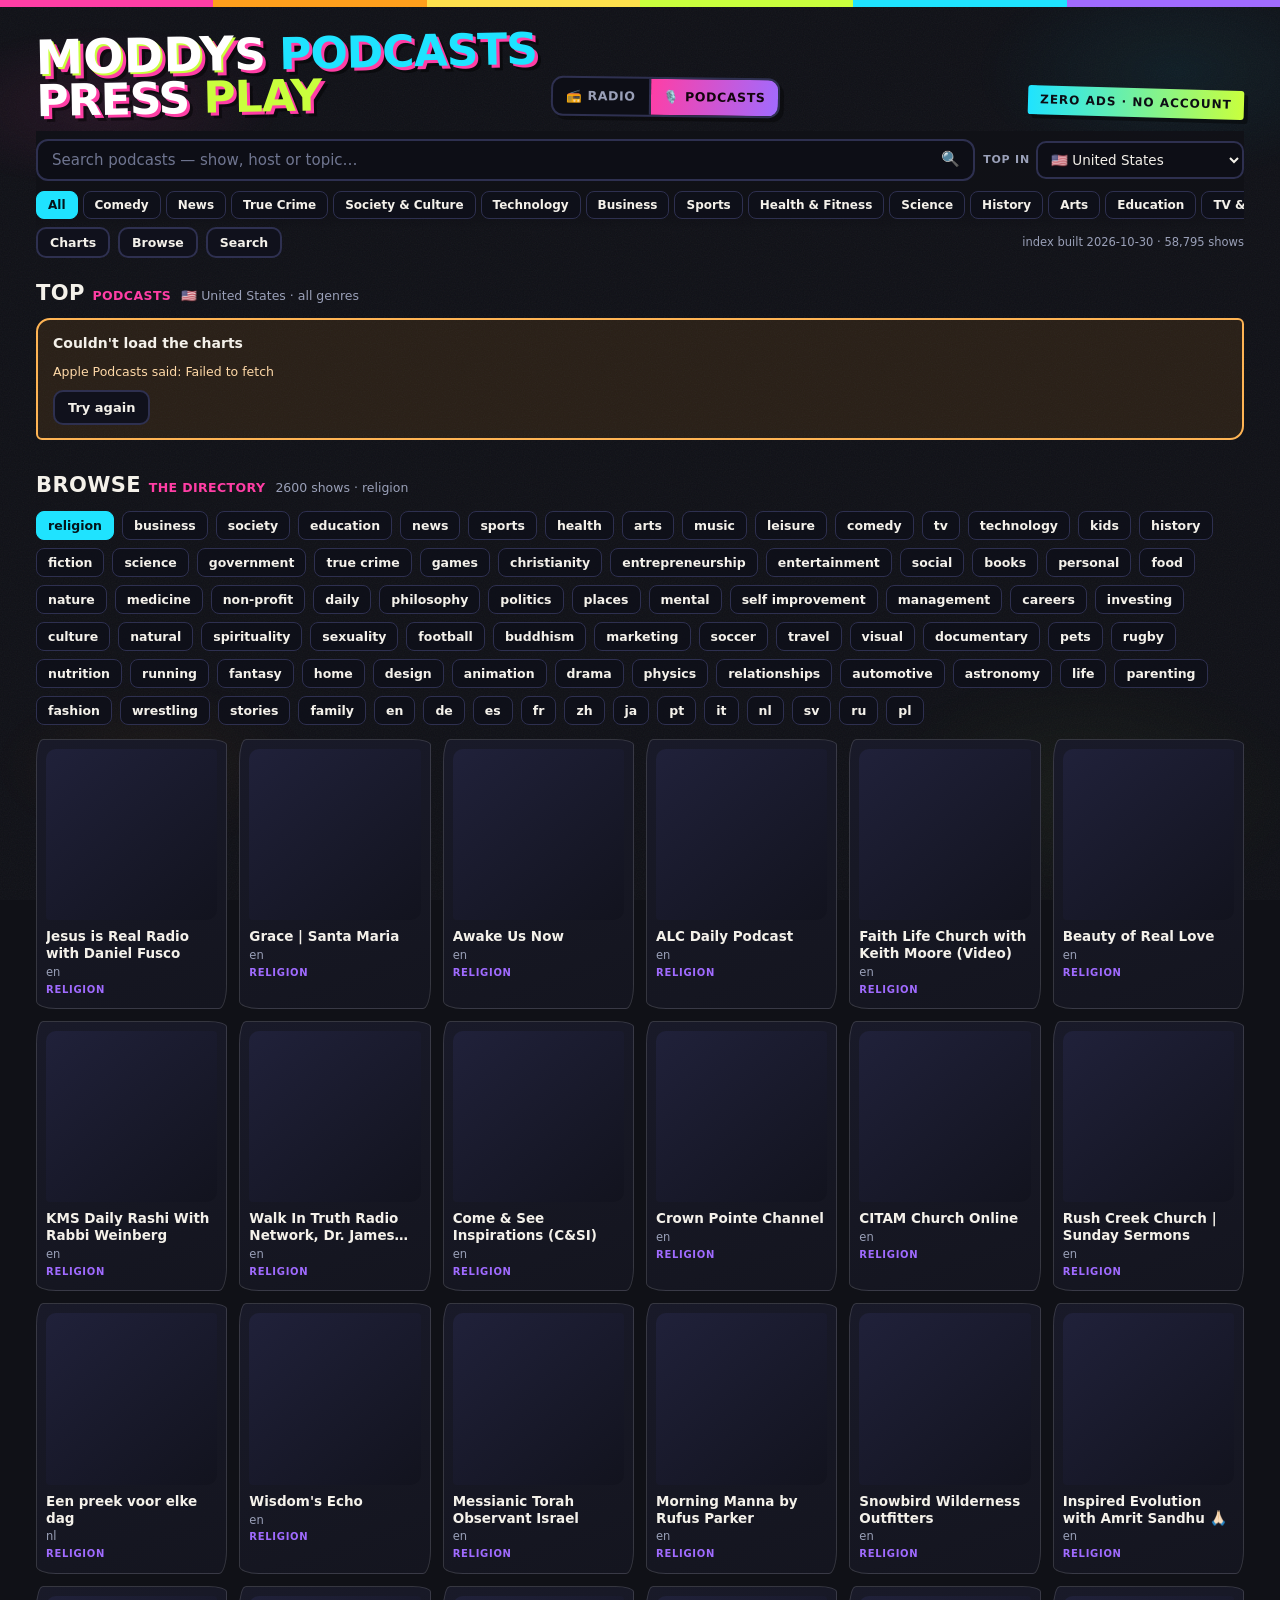
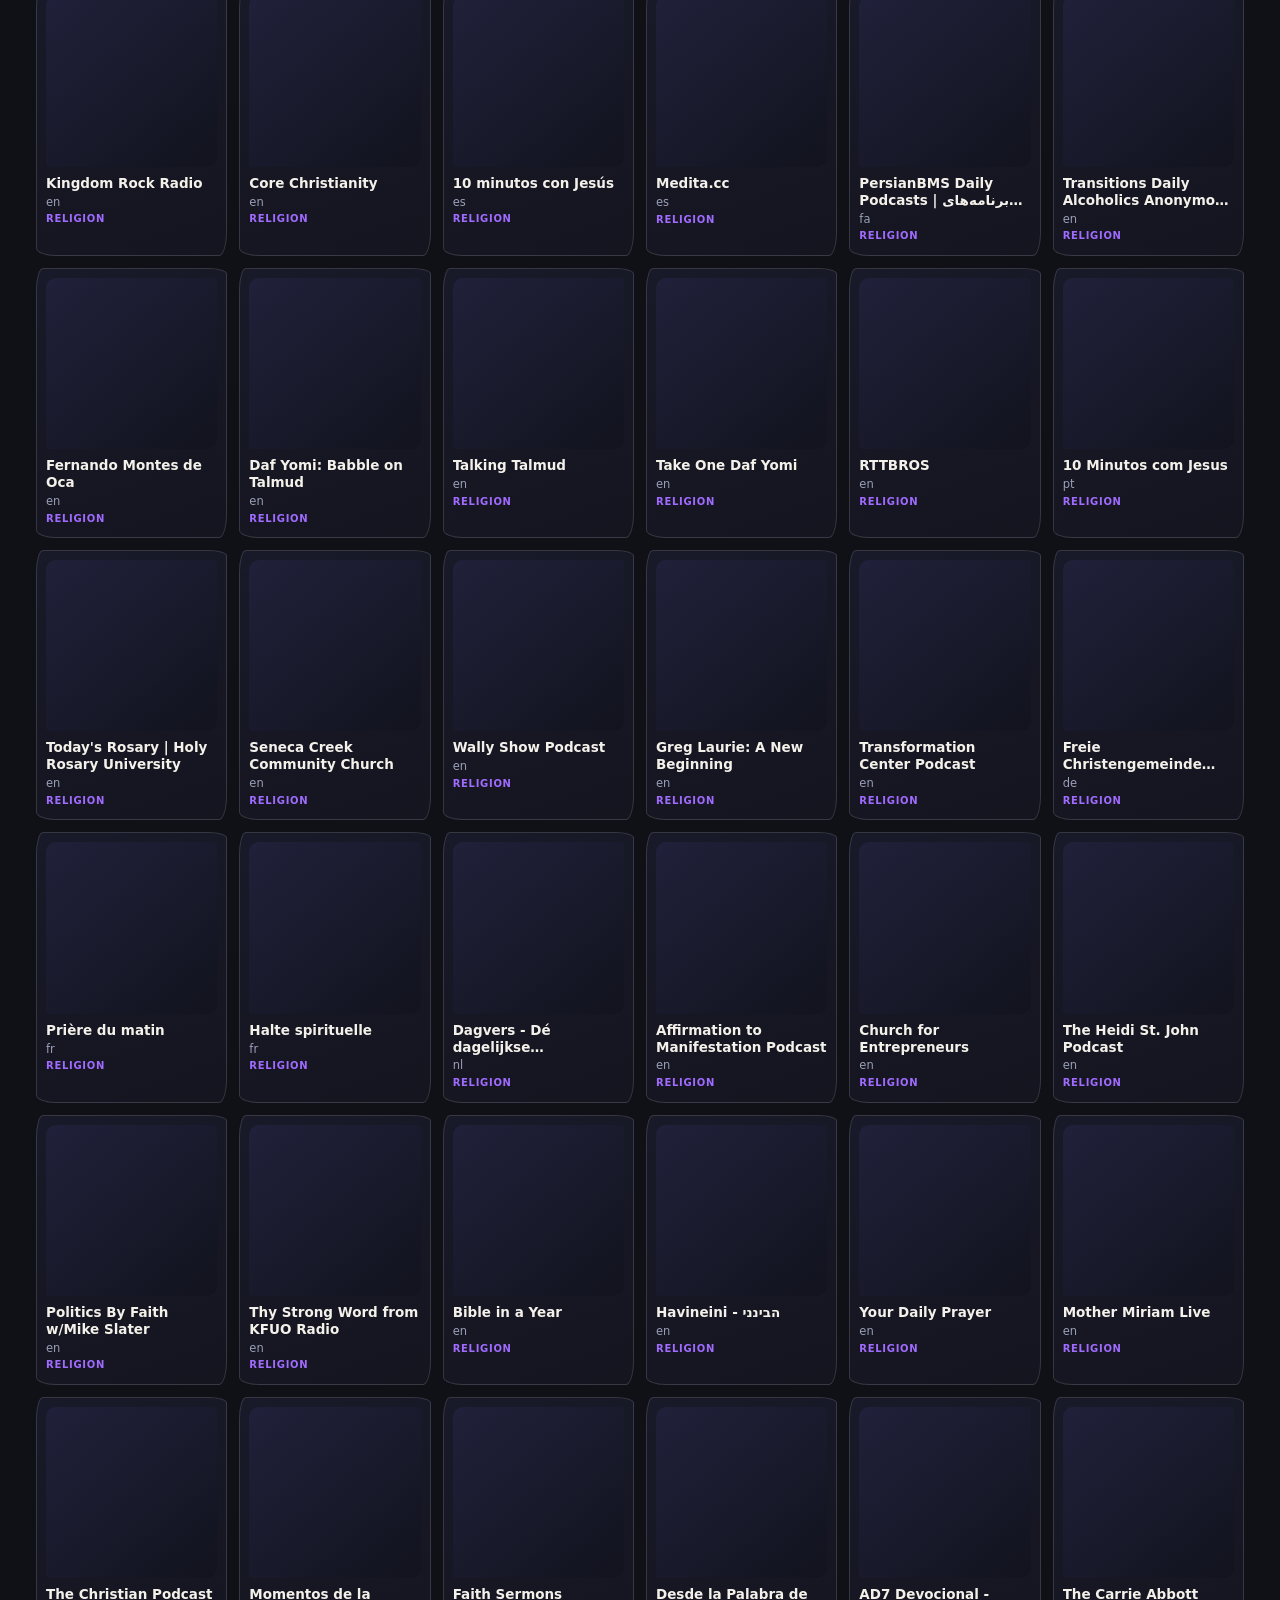
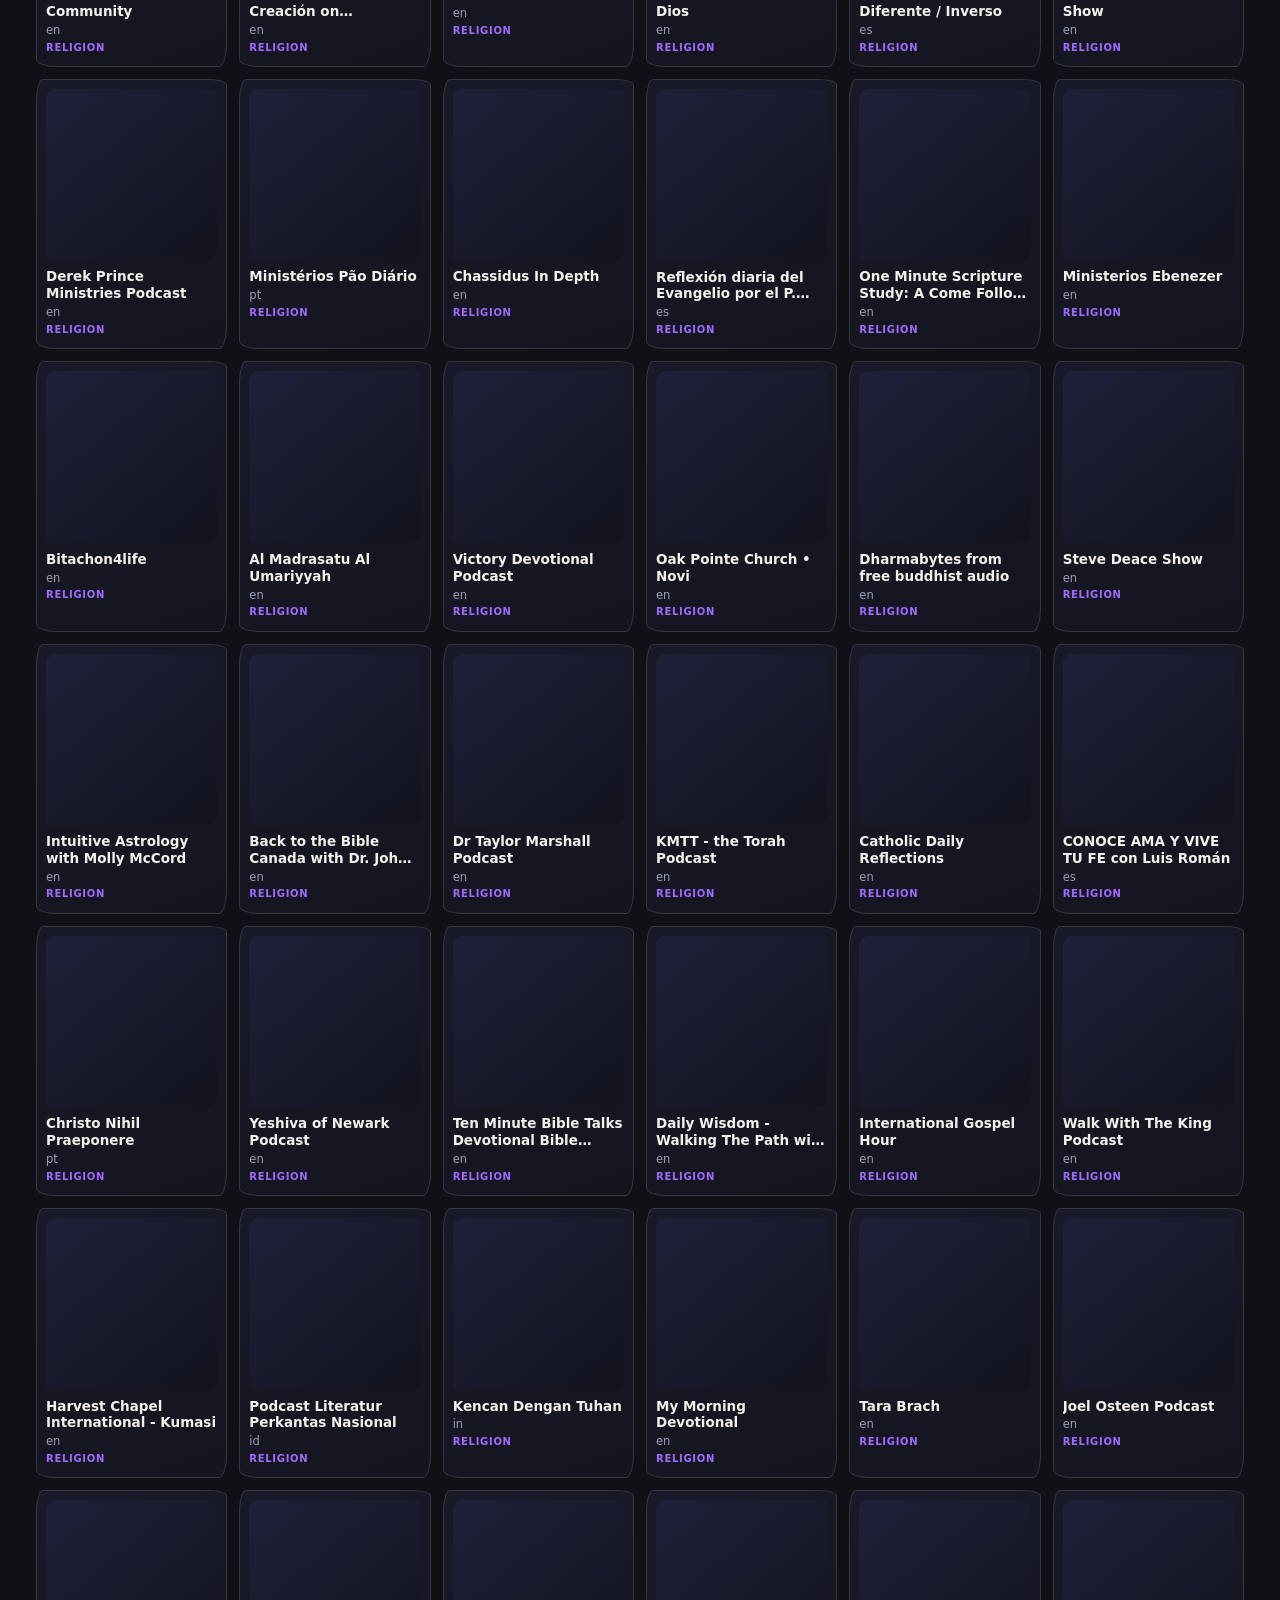
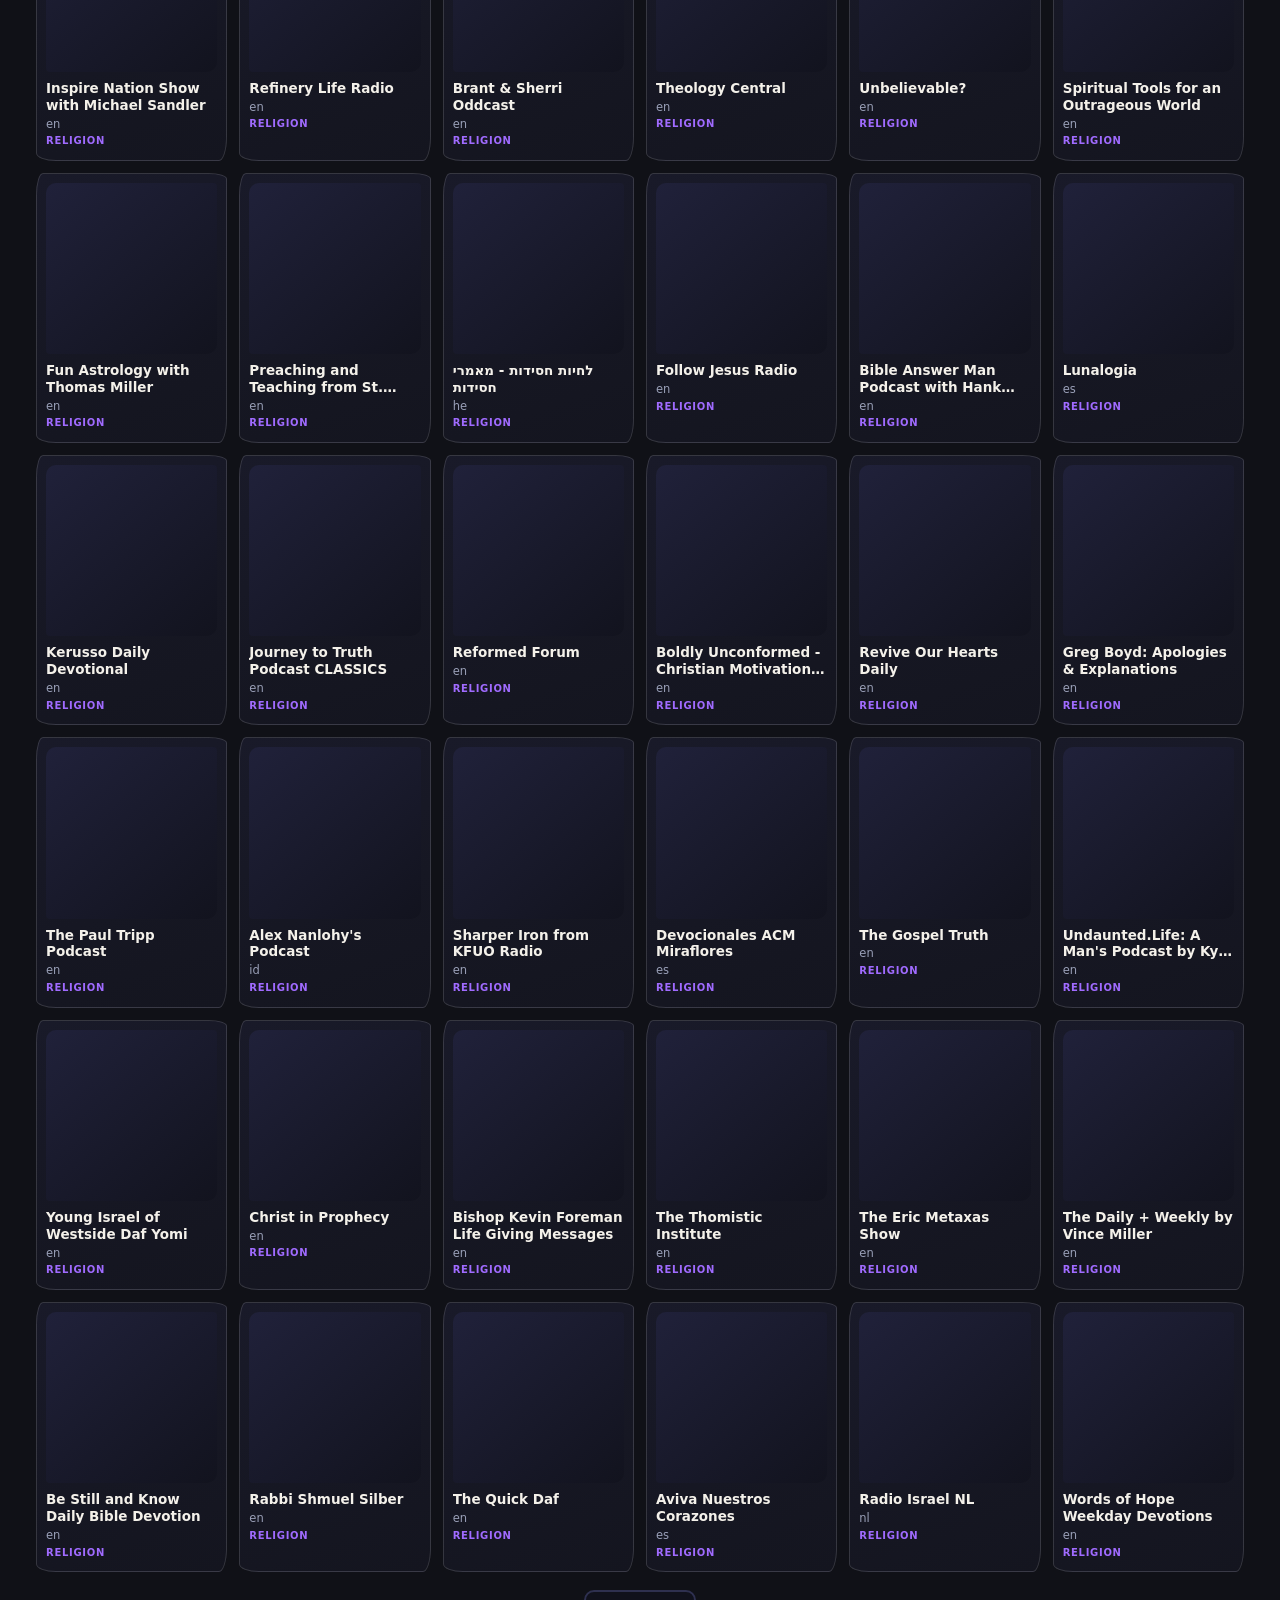
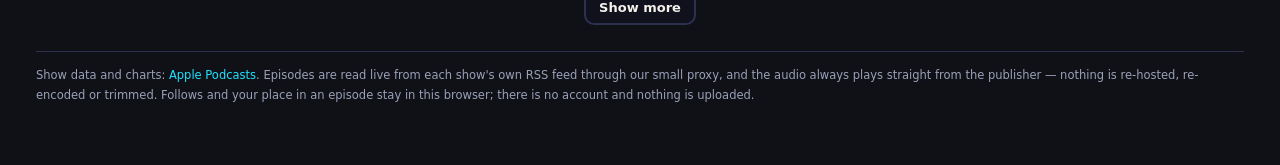
==== Resources/www/podcasts.html @ 7968c4f8 "2.0.0: the bundle carries the podcast directory, and the icon drops the long name Same 2.0.0 as the " ====
<!DOCTYPE html>
<!-- MODDYS World Radio — the PODCASTS page, at /podcasts.html
     The second mode of one app: radio.html is live radio (71,577 stations), this page is
     shows and episodes. They share the brand, the player language, the volume and the
     single-audio rule; they do not share a catalogue, because episodes only exist in each
     show's own RSS feed and those feeds send no CORS headers.

     Who does what (settled 2026-10-30, see PLAN-podcasts.md):
       browser -> Apple   discovery: top charts + search   (itunes.apple.com sends ACAO: *)
       browser -> Worker  episode lists: /feed?url=<rss>   (the one server-side piece)
       browser -> host    the audio itself, never proxied
     The Worker cannot reach Apple (403/429 from Cloudflare egress) — never route Apple
     calls through it.

     Follows and "continue listening" live in THIS browser (localStorage, rbg-pod-*). No
     account, nothing sent anywhere — the same promise the radio side keeps. Every read and
     write goes through the small Store object below, so syncing later is a swap there and
     not a rewrite here. -->
<html lang="en">
<head>
<meta charset="utf-8">
<meta name="viewport" content="width=device-width, initial-scale=1, viewport-fit=cover">
<meta name="color-scheme" content="dark">
<meta name="theme-color" content="#101117">
<meta name="description" content="MODDYS Podcasts — 58,000 shows to search and browse, top charts by country, follow shows and pick episodes up exactly where you stopped. No account, no tracking.">
<meta name="robots" content="index, follow">
<title>MODDYS Podcasts</title>
<link rel="canonical" href="https://moddys.net/podcasts.html">
<link rel="icon" href="data:image/svg+xml,<svg xmlns='http://www.w3.org/2000/svg' viewBox='0 0 100 100'><text y='.9em' font-size='90'>🎙️</text></svg>">
<style>
:root{
  --bg:#101117; --bg2:#171824; --panel:#1a1b28; --panel2:#22233a; --line:#2e3050;
  --tx:#f4f1ea; --mut:#9aa0b8;
  --pink:#ff3ea5; --cyan:#1fe3ff; --lime:#c9ff3d; --orange:#ff9f1c; --purp:#a06bff; --yel:#ffe14d;
  --ok:#7dffa8; --warn:#ffb454;
  --rough:7px 18px 8px 20px/22px 6px 24px 8px;
  --barh:0px;                 /* the player bar's height, measured, so the page can clear it */
}
*{box-sizing:border-box}
html,body{margin:0;padding:0}
body{background:var(--bg);color:var(--tx);font:15px/1.45 system-ui,-apple-system,"Segoe UI",Roboto,Ubuntu,"Helvetica Neue",sans-serif;
  min-height:100vh;overflow-x:hidden;-webkit-user-select:none;user-select:none}
input,textarea,select{ -webkit-user-select:text;user-select:text }
::selection{background:var(--pink);color:#fff}
[hidden]{display:none !important}
body::before{content:"";position:fixed;inset:0;pointer-events:none;z-index:0;opacity:.5;
  background-image:url("data:image/svg+xml,%3Csvg xmlns='http://www.w3.org/2000/svg' width='140' height='140'%3E%3Cfilter id='n'%3E%3CfeTurbulence type='fractalNoise' baseFrequency='0.85' numOctaves='2' stitchTiles='stitch'/%3E%3C/filter%3E%3Crect width='140' height='140' filter='url(%23n)' opacity='0.09'/%3E%3C/svg%3E")}
body::after{content:"";position:fixed;inset:0;pointer-events:none;z-index:0;opacity:.16;
  background:
   radial-gradient(260px 120px at 8% 12%, rgba(255,62,165,.55), transparent 70%),
   radial-gradient(300px 160px at 92% 8%, rgba(31,227,255,.4), transparent 70%),
   radial-gradient(340px 190px at 85% 88%, rgba(201,255,61,.28), transparent 70%),
   radial-gradient(240px 130px at 12% 85%, rgba(255,159,28,.3), transparent 70%)}
.spraybar{position:fixed;top:0;left:0;right:0;height:7px;z-index:90;display:flex}
.spraybar i{flex:1;display:block}
.spraybar i:nth-child(1){background:var(--pink)}.spraybar i:nth-child(2){background:var(--orange)}
.spraybar i:nth-child(3){background:var(--yel)}.spraybar i:nth-child(4){background:var(--lime)}
.spraybar i:nth-child(5){background:var(--cyan)}.spraybar i:nth-child(6){background:var(--purp)}
.wrap{position:relative;z-index:1;max-width:1240px;margin:0 auto;padding:26px 16px 60px}
header{display:flex;align-items:flex-end;gap:14px;flex-wrap:wrap;margin:4px 0 14px}
h1{margin:0;font-size:clamp(26px,4.6vw,44px);line-height:.95;font-weight:900;letter-spacing:-1px;text-transform:uppercase;
  color:#fff;transform:rotate(-1.2deg);text-shadow:3px 3px 0 var(--pink),6px 6px 0 rgba(0,0,0,.45)}
h1 .brand{font-size:1.08em;letter-spacing:.2px;color:#fff;text-shadow:2px 2px 0 var(--lime),5px 5px 0 var(--pink),8px 8px 0 rgba(0,0,0,.45)}
h1 .o{color:var(--cyan)} h1 .g{color:var(--lime)}

/* ===== the mode switch: the one control both pages carry =====
   Radio and Podcasts are two pages, so this is two links drawn as one segmented control.
   Laying it out as a segmented control (and not as two loose badges) is what makes the pair
   read as ONE app with two modes rather than two sites that link to each other. */
.modesw{display:inline-flex;align-items:stretch;border:2px solid var(--line);border-radius:12px;
  overflow:hidden;background:#0d0e16;transform:rotate(.7deg);box-shadow:4px 4px 0 rgba(0,0,0,.35)}
.modesw a{display:inline-flex;align-items:center;gap:6px;padding:9px 13px;font-size:12.5px;font-weight:900;
  letter-spacing:.6px;text-transform:uppercase;text-decoration:none;color:var(--mut);white-space:nowrap;
  transition:background .12s,color .12s}
.modesw a+a{border-left:2px solid var(--line)}
.modesw a:hover{color:var(--tx);background:rgba(255,255,255,.05)}
.modesw a[aria-current="page"]{background:linear-gradient(100deg,var(--pink),var(--purp));color:#12040d;
  text-shadow:none;cursor:default}
.modesw a[aria-current="page"]:hover{background:linear-gradient(100deg,var(--pink),var(--purp))}
header .spraytag{margin-left:auto;transform:rotate(1.6deg);font-weight:800;text-transform:uppercase;font-size:12px;
  letter-spacing:1px;color:#0c0d14;background:linear-gradient(90deg,var(--cyan),var(--lime));
  padding:6px 12px;border-radius:3px;box-shadow:4px 4px 0 rgba(0,0,0,.4)}

/* ===== toolbar: search, country, genres ===== */
.toolbar{position:sticky;top:6px;z-index:50;padding:8px 0 6px;display:flex;flex-wrap:wrap;gap:8px;align-items:center;
  background:linear-gradient(180deg,rgba(16,17,23,.94) 0%,rgba(16,17,23,.94) 82%,transparent)}
.searchwrap{position:relative;display:flex;align-items:center;flex:1 1 260px;min-width:0}
#q{flex:1 1 auto;min-width:0;width:100%;background:#0d0e16;border:2px solid var(--line);color:var(--tx);
  border-radius:12px;padding:10px 52px 10px 14px;font-size:15px;outline:none;font-family:inherit;
  transition:border-color .12s,box-shadow .12s}
#q:focus{border-color:var(--cyan);box-shadow:0 0 0 3px rgba(31,227,255,.18)}
#q::placeholder{color:#6f7590}
.qbtn{position:absolute;top:3px;bottom:3px;right:4px;width:42px;display:inline-flex;align-items:center;justify-content:center;
  border:none;background:none;color:var(--mut);font-size:15px;line-height:1;cursor:pointer;border-radius:10px;padding:0;font-family:inherit}
.qbtn:hover,.qbtn:focus-visible{color:var(--cyan);background:rgba(31,227,255,.1)}
.selwrap{display:inline-flex;align-items:center;gap:6px;font-size:11px;font-weight:800;text-transform:uppercase;
  letter-spacing:.8px;color:var(--mut);flex:0 0 auto}
select{background:#0d0e16;border:2px solid var(--line);color:var(--tx);border-radius:10px;padding:8px 9px;
  font-size:13.5px;outline:none;max-width:220px;font-family:inherit}
select:focus{border-color:var(--purp)}
.genres{display:flex;gap:5px;overflow-x:auto;max-width:100%;-webkit-overflow-scrolling:touch;
  scrollbar-width:thin;padding:2px 0;flex:1 1 100%}
.genres::-webkit-scrollbar{height:5px}
.sfilters{display:flex;gap:10px;flex-wrap:wrap;margin:0 0 12px}
.sfilters label{display:flex;align-items:center;gap:7px;font-size:12px;color:var(--mut)}
.sfilters select{appearance:none;border:1.5px solid var(--line);background:#10111c;color:var(--tx);
  border-radius:8px;padding:6px 10px;font:inherit;font-size:12.5px}
.sfilters select:focus-visible{border-color:var(--cyan);outline:none}
.sres-count{grid-column:1/-1;color:var(--mut);font-size:12px;margin:2px 0 6px}
.sres-rec{grid-column:1/-1;display:flex;flex-wrap:wrap;gap:8px;margin:6px 0 4px}
.srch-live{position:absolute;width:1px;height:1px;overflow:hidden;clip:rect(0 0 0 0);white-space:nowrap}
.secnav{display:flex;gap:8px;align-items:center;flex-wrap:wrap;margin:0 0 14px}
.secnav .btn{padding:6px 12px;font-size:12.5px}
.secnav-note{color:var(--mut);font-size:11.5px;margin-left:auto}
.sres{grid-column:1/-1;display:flex;justify-content:space-between;gap:14px;align-items:baseline;
  width:100%;padding:11px 13px;border:1px solid var(--line);border-radius:10px;
  background:rgba(16,18,28,.72);color:var(--tx);font:inherit;text-align:left;cursor:pointer}
.sres:hover,.sres:focus-visible{border-color:var(--cyan);background:rgba(31,227,255,.07);outline:none}
.sres b{font-size:14px;font-weight:700}
.sres span{color:var(--mut);font-size:12px;white-space:nowrap}
.sres-sep{grid-column:1/-1;margin:10px 0 -4px;color:var(--mut);font-size:11.5px;
  text-transform:uppercase;letter-spacing:.09em}
.dirchips{display:flex;flex-wrap:wrap;gap:8px;margin:0 0 14px}
.dirchips .gchip{font-size:12.5px}
.dirfoot{display:flex;justify-content:center;margin:18px 0 6px}
.gchip{flex:0 0 auto;border:1.5px solid var(--line);background:rgba(15,16,26,.9);color:var(--tx);border-radius:8px;
  padding:6px 11px;font-size:12px;font-weight:700;cursor:pointer;font-family:inherit;white-space:nowrap;
  transition:border-color .12s,background .12s,color .12s}
.gchip:hover{border-color:var(--cyan);color:var(--cyan)}
.gchip.on{background:var(--cyan);border-color:var(--cyan);color:#04141a;font-weight:900}

/* ===== section chrome ===== */
.sec{margin:20px 0 6px}
.sechead{display:flex;align-items:baseline;gap:10px;flex-wrap:wrap;margin:0 0 10px}
.sechead h2{margin:0;font-size:clamp(17px,2.4vw,21px);font-weight:900;text-transform:uppercase;letter-spacing:.4px}
.sechead h2 .em{color:var(--pink)}
.sechead span{font-size:12.5px;color:var(--mut)}
.sechead .right{margin-left:auto;display:flex;gap:6px;align-items:center}
.note{font-size:13px;color:var(--mut);padding:10px 2px}
.note b{color:var(--tx)}
.errbox{display:flex;flex-direction:column;align-items:flex-start;gap:9px;border:2px solid var(--warn);
  background:rgba(255,159,28,.1);border-radius:14px 6px 14px 6px;padding:13px 15px;margin:4px 0 10px}
.errbox b{font-size:14px}
.errbox span{font-size:12.5px;color:#ffd9a8;line-height:1.5;word-break:break-word}
.btn{appearance:none;border:2px solid var(--line);background:#10111c;color:var(--tx);border-radius:10px;
  padding:8px 13px;font-size:13px;font-weight:700;cursor:pointer;font-family:inherit;text-decoration:none;
  display:inline-flex;align-items:center;gap:6px;transition:transform .08s,box-shadow .08s,background .12s,border-color .12s}
.btn:hover{border-color:var(--cyan);box-shadow:3px 3px 0 rgba(31,227,255,.35);transform:translate(-1px,-1px)}
.btn:active{transform:translate(1px,1px);box-shadow:none}
.btn.pink{border-color:var(--pink);color:#ffd3ea}
.btn.pink:hover{background:var(--pink);color:#1a0312;box-shadow:3px 3px 0 rgba(255,62,165,.4)}
.btn.on{border-color:var(--cyan);background:rgba(31,227,255,.16);color:var(--cyan)}
.btn[disabled]{opacity:.45;cursor:default;transform:none;box-shadow:none;border-color:var(--line);color:var(--mut)}

/* ===== show cards ===== */
.grid{display:grid;grid-template-columns:repeat(auto-fill,minmax(178px,1fr));gap:12px}
.pcard{position:relative;background:linear-gradient(160deg,#191a29 0%,#14151f 100%);border:1px solid rgba(255,255,255,.14);
  border-radius:var(--rough);padding:9px 9px 11px;display:flex;flex-direction:column;gap:8px;cursor:pointer;
  transition:border-color .12s,box-shadow .12s,transform .08s;min-width:0}
.pcard:hover,.pcard:focus-visible{border-color:var(--pink);box-shadow:4px 4px 0 rgba(255,62,165,.22);
  transform:translate(-1px,-1px);outline:none}
.pcard .part{position:relative;width:100%;aspect-ratio:1/1;border-radius:10px 4px 10px 4px;overflow:hidden;
  background:linear-gradient(140deg,#20213a,#12131e);flex:0 0 auto}
.pcard .part img{width:100%;height:100%;object-fit:cover;display:block}
.imgfail{visibility:hidden}
.pcard .pmeta{min-width:0;display:flex;flex-direction:column;gap:2px}
.pcard .pmeta b{font-size:13.5px;line-height:1.25;display:-webkit-box;-webkit-line-clamp:2;-webkit-box-orient:vertical;
  overflow:hidden;word-break:break-word}
.pcard .pmeta span{font-size:11.5px;color:var(--mut);white-space:nowrap;overflow:hidden;text-overflow:ellipsis}
.pcard .pmeta i{font-style:normal;font-size:10px;font-weight:800;text-transform:uppercase;letter-spacing:.7px;color:var(--purp)}
.pfav{position:absolute;top:5px;right:5px;width:34px;height:34px;border-radius:10px;border:1.5px solid rgba(255,255,255,.28);
  background:rgba(9,10,16,.72);color:#fff;font-size:15px;line-height:1;cursor:pointer;padding:0;
  display:inline-flex;align-items:center;justify-content:center;transition:background .12s,color .12s,border-color .12s}
.pfav:hover{border-color:var(--yel);color:var(--yel)}
.pfav.on{background:var(--yel);border-color:var(--yel);color:#1a1400}
.sk{border:1px solid var(--line);border-radius:var(--rough);height:212px;background:linear-gradient(120deg,#171827,#1d1e31,#171827);
  background-size:220% 100%;animation:shimmer 1.4s linear infinite}
@keyframes shimmer{to{background-position:-220% 0}}

/* ===== the show page ===== */
.shead{display:grid;grid-template-columns:150px 1fr;gap:16px;align-items:start;margin:6px 0 16px}
.shead .sart{width:150px;height:150px;border-radius:14px 5px 14px 5px;object-fit:cover;background:#0b0c12;
  border:1px solid rgba(255,255,255,.16);box-shadow:6px 6px 0 rgba(0,0,0,.45)}
.shead .sartwrap{position:relative}
.smain{min-width:0}
.smain h2{margin:0 0 4px;font-size:clamp(19px,3vw,27px);line-height:1.12;font-weight:900;word-break:break-word}
.smain .sauth{font-size:14px;color:var(--cyan);font-weight:700;margin:0 0 4px}
.smain .smeta{font-size:11.5px;color:var(--mut);text-transform:uppercase;letter-spacing:.7px;font-weight:700;margin:0 0 9px}
.sacts{display:flex;gap:8px;flex-wrap:wrap;margin:0 0 10px}
.shdesc{font-size:12.8px;color:#c9cee4;line-height:1.55;margin:0;max-width:70ch;
  display:-webkit-box;-webkit-line-clamp:5;-webkit-box-orient:vertical;overflow:hidden;word-break:break-word}
.eplist{display:flex;flex-direction:column;gap:0;border-top:1px solid var(--line)}
.eprow{display:flex;gap:11px;align-items:flex-start;padding:11px 4px;border-bottom:1px solid rgba(255,255,255,.09)}
.eprow.on{background:linear-gradient(90deg,rgba(255,62,165,.12),transparent 70%)}
.epbtn{flex:0 0 auto;width:42px;height:42px;border-radius:50%;border:2px solid var(--pink);background:rgba(255,62,165,.14);
  color:#ff9fd2;font-size:15px;line-height:1;cursor:pointer;font-family:inherit;display:inline-flex;
  align-items:center;justify-content:center;padding:0;transition:background .12s,color .12s}
.epbtn:hover{background:var(--pink);color:#1a0312}
.eprow.on .epbtn{background:var(--pink);color:#fff;border-color:#fff}
.epmain{min-width:0;flex:1 1 auto}
.epmain b{display:block;font-size:13.8px;line-height:1.35;font-weight:700;word-break:break-word}
.epmain span{display:block;font-size:11.5px;color:var(--mut);margin-top:2px}
.epmain span em{font-style:normal;color:var(--pink);font-weight:700}
.epbar{display:block;height:4px;border-radius:3px;background:rgba(255,255,255,.13);margin-top:6px;overflow:hidden}
.epbar u{display:block;height:100%;background:linear-gradient(90deg,var(--pink),var(--purp));text-decoration:none}

/* ===== continue listening ===== */
.clist{display:flex;flex-direction:column;gap:8px}
.controw{display:flex;gap:11px;align-items:center;padding:9px 10px;border:1px solid rgba(255,255,255,.13);
  border-radius:12px 5px 12px 5px;background:rgba(23,24,38,.72);cursor:pointer;transition:border-color .12s,transform .08s}
.controw:hover{border-color:var(--cyan);transform:translate(-1px,-1px)}
.controw img{width:46px;height:46px;border-radius:9px 3px 9px 3px;object-fit:cover;background:#0b0c12;flex:0 0 auto}
.cmain{min-width:0;flex:1 1 auto}
.cmain b{display:block;font-size:13.2px;white-space:nowrap;overflow:hidden;text-overflow:ellipsis}
.cmain span{display:block;font-size:11px;color:var(--mut);white-space:nowrap;overflow:hidden;text-overflow:ellipsis}
.cleft{flex:0 0 auto;font:800 11px/1 ui-monospace,SFMono-Regular,Menlo,Consolas,monospace;color:var(--cyan);white-space:nowrap}
.cx{flex:0 0 auto;width:32px;height:32px;border-radius:9px;border:1.5px solid var(--line);background:#10111c;
  color:var(--mut);cursor:pointer;font-family:inherit;font-size:13px;line-height:1}
.cx:hover{border-color:var(--pink);color:var(--pink)}

/* ===== the player bar =====
   One audio element, fixed to the bottom, carrying what a live stream never needs: a seek
   position that is remembered and a duration. Layout is one row on a desktop and three on a
   phone (who / controls / seek), because a seek bar squeezed to 80px is not a seek bar. */
#pbar{position:fixed;left:0;right:0;bottom:0;z-index:80;display:flex;align-items:center;gap:11px;
  padding:10px 14px calc(10px + env(safe-area-inset-bottom,0px));
  background:linear-gradient(180deg,rgba(24,25,40,.98),rgba(11,12,19,.99));
  border-top:2px solid var(--pink);box-shadow:0 -10px 34px rgba(0,0,0,.55)}
#pbar .pb-art{width:46px;height:46px;border-radius:10px 4px 10px 4px;object-fit:cover;background:#0b0c12;flex:0 0 auto}
.pb-who{min-width:0;flex:1 1 180px;display:flex;flex-direction:column;gap:1px}
.pb-who b{font-size:13px;line-height:1.3;white-space:nowrap;overflow:hidden;text-overflow:ellipsis}
.pb-who span{font-size:11px;color:var(--mut);white-space:nowrap;overflow:hidden;text-overflow:ellipsis}
.pb-ctrls{display:flex;align-items:center;gap:5px;flex:0 0 auto}
.pb-btn{min-width:38px;height:38px;border-radius:10px;border:2px solid var(--line);background:#12131f;color:var(--tx);
  font-size:13px;font-weight:800;cursor:pointer;font-family:inherit;padding:0 8px;display:inline-flex;
  align-items:center;justify-content:center;line-height:1}
.pb-btn:hover{border-color:var(--cyan);color:var(--cyan)}
.pb-btn.pb-play{width:46px;height:46px;border-radius:50%;border-color:var(--pink);color:#ff9fd2;font-size:17px;
  background:rgba(255,62,165,.16)}
.pb-btn.pb-play:hover{background:var(--pink);color:#1a0312}
.pb-seek{display:flex;align-items:center;gap:8px;flex:1 1 260px;max-width:560px;min-width:150px}
.pb-seek span{font:700 11px/1 ui-monospace,SFMono-Regular,Menlo,Consolas,monospace;color:var(--mut);min-width:38px;text-align:center}
#pbRange{flex:1 1 auto;min-width:0;accent-color:var(--pink);height:22px;cursor:pointer}
/* Volume is deliberately NOT the same pink as the seek bar: two identical sliders side by side
   read as one long one, and the volume was being dragged by people aiming for the scrubber. */
#pbVol{flex:0 0 76px;max-width:76px;min-width:60px;accent-color:var(--cyan);opacity:.85;height:20px;cursor:pointer}
#pbVol:hover{opacity:1}
#pbRate{padding:5px 6px;font-size:12px;border-radius:9px;max-width:88px}
#pbClose{border-color:rgba(255,255,255,.2);color:var(--mut);min-width:34px}
#pbClose:hover{border-color:var(--pink);color:var(--pink)}

/* the "radio is playing in another tab" note: one line, dismissible by acting on it */
#radioNote{display:flex;align-items:center;gap:9px;margin:8px 0 0;padding:8px 12px;font-size:12.5px;
  border:1.5px solid var(--cyan);border-radius:10px;background:rgba(31,227,255,.1);color:#dff6ff}
#radioNote button{margin-left:auto;background:none;border:1.5px solid rgba(31,227,255,.5);color:var(--cyan);
  border-radius:8px;padding:3px 9px;font:800 11px/1.4 inherit;cursor:pointer}

/* ===== toast ===== */
#toast{position:fixed;left:50%;transform:translateX(-50%);bottom:calc(var(--barh,0px) + 22px);z-index:95;
  background:#241207;border:2px solid var(--warn);color:#ffe2bd;border-radius:12px;padding:9px 16px;font-size:13px;
  display:none;max-width:84vw;font-weight:600;align-items:center;gap:9px;box-shadow:0 8px 26px rgba(0,0,0,.5)}
#toast.show{display:flex}
#toast button{background:none;border:1.5px solid currentColor;border-radius:8px;padding:2px 10px;
  font:inherit;font-weight:800;color:var(--lime);cursor:pointer;white-space:nowrap}

/* ===== footer ===== */
.attrib{margin:26px 0 0;padding-top:14px;border-top:1px solid var(--line);font-size:11.5px;color:var(--mut);line-height:1.7}
.attrib a{color:var(--cyan);text-decoration:none}
.attrib a:hover{text-decoration:underline}

/* ===== phones ===== */
@media(max-width:900px){
  header{gap:10px}
  header .spraytag{margin-left:0}
  .grid{grid-template-columns:repeat(auto-fill,minmax(148px,1fr));gap:9px}
  .shead{grid-template-columns:104px 1fr;gap:11px}
  .shead .sart{width:104px;height:104px}
  .shdesc{-webkit-line-clamp:4}
}
@media(max-width:760px){
  .wrap{padding:22px 13px 40px}
  #pbar{flex-wrap:wrap;row-gap:7px;padding:9px 11px calc(9px + env(safe-area-inset-bottom,0px))}
  .pb-who{flex:1 1 120px}
  .pb-ctrls{order:2}
  .pb-seek{order:5;flex:1 1 100%;min-width:0}
  #pbVol{display:none}
  .pb-btn{min-width:36px;height:36px;padding:0 6px}
  .pb-btn.pb-play{width:42px;height:42px}
}
@media(max-width:430px){
  h1{font-size:24px}
  header .spraytag{font-size:10px;padding:5px 9px}
  .modesw a{padding:8px 10px;font-size:11px}
  .grid{grid-template-columns:repeat(auto-fill,minmax(132px,1fr));gap:8px}
  .pcard .pmeta b{font-size:12.5px}
  .shead{grid-template-columns:84px 1fr}
  .shead .sart{width:84px;height:84px}
  .eprow{padding:9px 2px}
}
@media(prefers-reduced-motion:reduce){
  .sk{animation:none}
  .pcard:hover,.controw:hover,.btn:hover{transform:none}
}
</style>
<link rel="apple-touch-icon" href="apple-touch-icon.png">
<meta name="apple-mobile-web-app-title" content="MODDYS Podcasts">
<meta name="apple-mobile-web-app-capable" content="yes">
</head>
<body>
<noscript>
<div style="position:fixed;inset:0;background:#101117;color:#f4f1ea;display:flex;align-items:center;justify-content:center;padding:24px;text-align:center;font:16px/1.65 system-ui,-apple-system,'Segoe UI',Roboto,sans-serif;z-index:999">
  <div style="max-width:540px">
    <div style="margin:0 0 12px;font-size:26px">🎙️ MODDYS Podcasts needs JavaScript</div>
    <p style="margin:0;color:#9aa0b8">Episode lists are read from each show's own feed in the browser. Please enable JavaScript for this site and reload the page.</p>
  </div>
</div>
</noscript>

<div class="spraybar"><i></i><i></i><i></i><i></i><i></i><i></i></div>

<div class="wrap">
<header>
  <h1><span class="brand">MODDY</span>S <span class="o">PODCASTS</span><br>PRESS <span class="g">PLAY</span></h1>
  <div class="modesw" role="group" aria-label="Mode">
    <a id="modeRadio" href="radio.html">📻 Radio</a>
    <a id="modePod" href="podcasts.html" aria-current="page">🎙️ Podcasts</a>
  </div>
  <span class="spraytag">zero ads &middot; no account</span>
</header>

<div class="toolbar" id="toolbar">
  <div class="searchwrap">
    <input id="q" type="search" placeholder="Search podcasts — show, host or topic…" autocomplete="off"
           spellcheck="false" enterkeyhint="search" aria-label="Search podcasts">
    <button class="qbtn" id="btnQGo" type="button" aria-label="Search">🔍</button>
  </div>
  <label class="selwrap" for="selCountry">Top in
    <select id="selCountry" aria-label="Country for the top charts"></select>
  </label>
  <div class="genres" id="genres" role="group" aria-label="Genre"></div>
</div>

<div id="radioNote" hidden>
  <span>📻 Radio is playing in another tab — starting an episode stops it.</span>
  <button type="button" id="noteGo">Open radio</button>
</div>

<main id="main">
  <!-- ---------------- browse ---------------- -->
  <div id="browseView">
    <div class="secnav" role="tablist" aria-label="Sections">
      <button class="btn" type="button" role="tab" data-act="goto" data-go="charts">Charts</button>
      <button class="btn" type="button" role="tab" data-act="goto" data-go="browse">Browse</button>
      <button class="btn" type="button" role="tab" data-act="goto" data-go="search">Search</button>
      <span class="secnav-note" id="idxDate"></span>
    </div>
    <section class="sec" id="secCont" hidden>
      <div class="sechead"><h2>Continue <span class="em">listening</span></h2><span id="contCount"></span></div>
      <div class="clist" id="contList"></div>
    </section>

    <section class="sec" id="secFollow" hidden>
      <div class="sechead"><h2>Following</h2><span id="followCount"></span></div>
      <div class="grid" id="followGrid"></div>
    </section>

    <section class="sec" id="secTop">
      <div class="sechead">
        <h2>Top <span class="em">podcasts</span></h2>
        <span id="topWhere"></span>
      </div>
      <div id="topState"></div>
      <div class="grid" id="topGrid"></div>
    </section>

    <section class="sec" id="secDir" hidden>
      <div class="sechead">
        <h2>Browse <span class="em">the directory</span></h2>
        <span id="dirWhere"></span>
      </div>
      <div class="dirchips" id="dirShelves"></div>
      <div id="dirState"></div>
      <div class="grid" id="dirGrid"></div>
      <div class="dirfoot"><button class="btn" id="dirMore" type="button" data-act="dirmore" hidden>Show more</button></div>
    </section>
  </div>

  <!-- ---------------- one show ---------------- -->
  <div id="showView" hidden></div>

  <!-- ---------------- search results ---------------- -->
  <div id="searchView" hidden>
    <div class="sechead">
      <h2>Search</h2><span id="searchWhere"></span>
      <span class="right">
        <button class="btn" id="btnBackBrowse" type="button" data-act="backbrowse">← Browse</button>
        <button class="btn" id="btnClearSearch" type="button">Clear</button>
      </span>
    </div>
    <div class="sfilters" id="searchFilters" hidden>
      <label>Category <select id="fCat"><option value="">All categories</option></select></label>
      <label>Language <select id="fLang"><option value="">Any language</option></select></label>
    </div>
    <div id="searchLive" class="srch-live" aria-live="polite" role="status"></div>
    <div id="searchState"></div>
    <div class="grid" id="searchGrid" role="listbox" aria-label="Podcast results"></div>
  </div>
</main>

<p class="attrib">
  Show data and charts: <a href="https://podcasts.apple.com/" target="_blank" rel="noopener noreferrer">Apple Podcasts</a>.
  Episodes are read live from each show's own RSS feed through our small proxy, and the audio always plays
  straight from the publisher — nothing is re-hosted, re-encoded or trimmed.
  Follows and your place in an episode stay in this browser; there is no account and nothing is uploaded.
</p>
</div>

<div id="pbar" hidden aria-label="Podcast player">
  <img class="pb-art" id="pbArt" alt="">
  <div class="pb-who"><b id="pbTitle">—</b><span id="pbShow">—</span></div>
  <div class="pb-ctrls">
    <button class="pb-btn" id="pbPrev" type="button" aria-label="Previous episode" title="Previous episode">⏮</button>
    <button class="pb-btn" id="pbBack" type="button" aria-label="Back 30 seconds" title="Back 30 seconds (−30s)">−30</button>
    <button class="pb-btn pb-play" id="pbPlay" type="button" aria-label="Play">▶</button>
    <button class="pb-btn" id="pbFwd" type="button" aria-label="Forward 30 seconds" title="Forward 30 seconds (+30s)">+30</button>
    <button class="pb-btn" id="pbNext" type="button" aria-label="Next episode" title="Next episode">⏭</button>
  </div>
  <div class="pb-seek">
    <span id="pbCur">0:00</span>
    <input id="pbRange" type="range" min="0" max="1000" value="0" step="1" aria-label="Seek within the episode">
    <span id="pbDur">0:00</span>
  </div>
  <input id="pbVol" type="range" min="0" max="100" value="90" step="1" aria-label="Volume">
  <select id="pbRate" aria-label="Playback speed">
    <option value="0.8">0.8×</option>
    <option value="1" selected>1×</option>
    <option value="1.2">1.2×</option>
    <option value="1.5">1.5×</option>
    <option value="1.75">1.75×</option>
    <option value="2">2×</option>
  </select>
  <button class="pb-btn" id="pbClose" type="button" aria-label="Close the player" title="Close the player">✕</button>
</div>

<div id="toast" role="status" aria-live="polite"><span id="toastMsg"></span></div>

<script>
(function () {
  "use strict";

  /* ========================================================================
     Constants
     ======================================================================== */
  var WORKER = "https://moddys-podcast-proxy.spotifymoddy.workers.dev";
  var PAGE = "podcasts.html";
  var APPLE = "https://itunes.apple.com";
  var CHAN = "rbg-v1";                  // the radio pages' channel: we join it to keep ONE sound
  var REDUCED = false;
  try { REDUCED = !!(window.matchMedia && window.matchMedia("(prefers-reduced-motion: reduce)").matches); } catch (e) {}

  /* Podcast storefronts worth offering. codes are Apple's own (ISO-3166 alpha-2). */
  var COUNTRIES = [
    ["au", "Australia"], ["nz", "New Zealand"], ["us", "United States"], ["gb", "United Kingdom"],
    ["ca", "Canada"], ["ie", "Ireland"], ["za", "South Africa"], ["in", "India"],
    ["de", "Germany"], ["at", "Austria"], ["ch", "Switzerland"], ["fr", "France"],
    ["be", "Belgium"], ["nl", "Netherlands"], ["es", "Spain"], ["pt", "Portugal"],
    ["it", "Italy"], ["gr", "Greece"], ["se", "Sweden"], ["no", "Norway"],
    ["dk", "Denmark"], ["fi", "Finland"], ["pl", "Poland"], ["tr", "Türkiye"],
    ["br", "Brazil"], ["mx", "Mexico"], ["ar", "Argentina"], ["cl", "Chile"],
    ["co", "Colombia"], ["jp", "Japan"], ["kr", "South Korea"], ["sg", "Singapore"],
    ["hk", "Hong Kong"], ["tw", "Taiwan"], ["id", "Indonesia"], ["ph", "Philippines"],
    ["ae", "United Arab Emirates"], ["il", "Israel"]
  ];
  /* Apple's podcast genre ids, the ones with enough shows in every storefront. */
  var GENRES = [
    ["", "All"], ["1303", "Comedy"], ["1311", "News"], ["1488", "True Crime"],
    ["1314", "Society & Culture"], ["1316", "Technology"], ["1321", "Business"],
    ["1315", "Sports"], ["1307", "Health & Fitness"], ["1327", "Science"],
    ["1329", "History"], ["1301", "Arts"], ["1304", "Education"], ["1309", "TV & Film"],
    ["1310", "Music"], ["1305", "Kids & Family"]
  ];

  /* ========================================================================
     Storage — the SAME "rbg-" prefix the radio pages use, so volume is one
     value across the whole app. Every podcast key goes through Store below;
     when follows ever become synced (accounts), this is the only object that
     changes: get() would read the account, set() would write through to it.
     ======================================================================== */
  var ls = {
    get: function (k, d) { try { var v = localStorage.getItem("rbg-" + k); return v == null ? d : JSON.parse(v); } catch (e) { return d; } },
    set: function (k, v) { try { localStorage.setItem("rbg-" + k, JSON.stringify(v)); } catch (e) {} }
  };
  var Store = {
    follows: function (list) { if (list) ls.set("pod-follow", list); return ls.get("pod-follow", []); },
    progress: function (map) { if (map) ls.set("pod-prog", map); return ls.get("pod-prog", {}); },
    cc: function (v) { if (v) ls.set("pod-cc", v); return ls.get("pod-cc", ""); },
    genre: function (v) { if (v !== undefined) ls.set("pod-genre", v); return ls.get("pod-genre", ""); },
    rate: function (v) { if (v) ls.set("pod-rate", v); return ls.get("pod-rate", 1); },
    lookups: function (map) { if (map) ls.set("pod-look", map); return ls.get("pod-look", {}); }
  };

  /* ========================================================================
     Small helpers
     ======================================================================== */
  function $(id) { return document.getElementById(id); }
  function esc(x) {
    return String(x == null ? "" : x).replace(/&/g, "&amp;").replace(/</g, "&lt;")
      .replace(/>/g, "&gt;").replace(/"/g, "&quot;").replace(/'/g, "&#39;");
  }
  function fmtDur(s) {
    s = Math.max(0, Math.round(+s || 0));
    var h = Math.floor(s / 3600), m = Math.floor((s % 3600) / 60), q = s % 60;
    return h ? h + ":" + (m < 10 ? "0" : "") + m + ":" + (q < 10 ? "0" : "") + q
             : m + ":" + (q < 10 ? "0" : "") + q;
  }
  function fmtDate(str) {
    if (!str) return "";
    var d = new Date(str);
    if (isNaN(d.getTime())) return String(str).slice(0, 16);
    try { return d.toLocaleDateString(undefined, { day: "numeric", month: "short", year: "numeric" }); }
    catch (e) { return d.toISOString().slice(0, 10); }
  }
  /* Apple serves artwork at any size on the same path: 170x170bb.jpg -> 400x400bb.jpg.
     Charts only hand out 170px, which looks like a JPEG from 2004 on a retina card. */
  function art(url, size) {
    if (!url) return "";
    size = size || 400;
    return String(url).replace(/\/\d+x\d+bb\.(png|jpg|jpeg)/i, "/" + size + "x" + size + "bb.$1");
  }
  function ccFlag(cc) {
    if (!cc || !/^[A-Za-z]{2}$/.test(cc)) return "🌐";
    return cc.toUpperCase().replace(/./g, function (c) { return String.fromCodePoint(127397 + c.charCodeAt(0)); });
  }
  /* Artwork: Apple serves most images at any size on the same path, but a show uploaded years
     ago can 404 on the upscaled variant. Every <img> therefore carries the ORIGINAL URL as a
     fallback and swaps to it once, rather than showing a broken tile. */
  window.imgFB = function (el) {
    var fb = el.getAttribute("data-fb");
    if (fb && el.getAttribute("src") !== fb) { el.removeAttribute("data-fb"); el.src = fb; return; }
    el.classList.add("imgfail");
  };
  function imgTag(url, orig, cls, extra) {
    return '<img' + (cls ? ' class="' + cls + '"' : "") + ' src="' + esc(url || "") + '" data-fb="' +
      esc(orig || url || "") + '" alt="" ' + (extra || "") + ' onerror="window.imgFB(this)">';
  }
  var CC_NAME = {}; COUNTRIES.forEach(function (p) { CC_NAME[p[0]] = p[1]; });
  function ccName(cc) { return CC_NAME[cc] || String(cc || "").toUpperCase(); }
  function clampNum(v, lo, hi) { return Math.min(hi, Math.max(lo, +v || 0)); }
  function stripTags(s) { return String(s || "").replace(/<[^>]+>/g, " ").replace(/\s+/g, " ").trim(); }
  function msgOf(e) { return String((e && (e.message || e.name)) || e || "unknown error"); }

  /* ================== enclosure prefixes: getting round a dead tracker ==================
     Big shows publish an ad/analytics chain instead of the file itself:
        dts.podtrac.com/redirect.mp3/pdst.fm/e/pfx.vipxl.com/…/tracking.swap.fm/track/<id>/<real.host>/…
     When one hop is slow or gone, the episode never loads (readyState 0, duration NaN) while the
     file behind it is perfectly healthy — measured on The Daily: the chain stalls for 8 s+, the
     same path without it is ready in 0.2 s. The real host is right there in the path, so a stall
     is retried once against it, and the answer is remembered for the next visit. */
  var TRACKER_HOST = /(^|\.)(podtrac\.com|pdst\.fm|vipxl\.com|vipxl\.net|pscrb\.fm|swap\.fm|chrt\.fm|mgln\.ai|arttrk\.com|op3\.dev|clrt\.ai|podscribe\.ai|podscribe\.com|pdco\.co|pdcn\.co|mtrcdn\.com)$/i;
  var HOSTISH = /^[a-z0-9][a-z0-9-]*(\.[a-z0-9-]+)*\.[a-z]{2,}$/i;
  function directURL(u) {
    var m = /^(https?:\/\/)([^/?#]+)(\/[^?#]*)?(\?[^#]*)?/i.exec(String(u || ""));
    if (!m) return "";
    if (!TRACKER_HOST.test(m[2])) return "";                  // already direct: nothing to unwrap
    var segs = (m[3] || "").split("/").filter(Boolean);
    for (var i = 0; i < segs.length; i++) {
      var s = segs[i];
      if (TRACKER_HOST.test(s) || s.length > 80 || !HOSTISH.test(s)) continue;
      var rest = segs.slice(i + 1).join("/");
      if (!rest) continue;
      return m[1] + s + "/" + rest + (m[4] || "");
    }
    return "";
  }
  var UNWRAP = (function () { var v = ls.get("pod-unwrap", {}); return v && typeof v === "object" ? v : {}; })();
  function bestURL(u) { return (u && UNWRAP[u]) || u || ""; }
  function rememberUnwrap(orig, alt) {
    UNWRAP[orig] = alt;
    var keys = Object.keys(UNWRAP);
    if (keys.length > 120) keys.slice(0, keys.length - 120).forEach(function (k) { delete UNWRAP[k]; });
    ls.set("pod-unwrap", UNWRAP);
  }

  /* A fetch with a deadline: a chart that never answers must not hang the page. */
  function getJSON(url, ms) {
    var ctl = null;
    try { ctl = new AbortController(); } catch (e) {}
    var timer = setTimeout(function () { if (ctl) { try { ctl.abort(); } catch (e) {} } }, ms || 14000);
    return fetch(url, ctl ? { signal: ctl.signal } : {}).then(function (r) {
      clearTimeout(timer);
      if (!r.ok) throw new Error("HTTP " + r.status);
      return r.json();
    }, function (e) {
      clearTimeout(timer);
      throw new Error(e && e.name === "AbortError" ? "timed out" : (e && e.message) || "network error");
    });
  }

  var toastTimer = 0;
  function toast(msg, ms, actionLabel, actionFn) {
    var box = $("toast"), txt = $("toastMsg");
    if (!box) return;
    txt.textContent = msg;
    var old = box.querySelector("button");
    if (old) old.remove();
    if (actionLabel && actionFn) {
      var b = document.createElement("button");
      b.type = "button"; b.textContent = actionLabel;
      b.onclick = function () { box.classList.remove("show"); actionFn(); };
      box.appendChild(b);
    }
    box.classList.add("show");
    clearTimeout(toastTimer);
    toastTimer = setTimeout(function () { box.classList.remove("show"); }, ms || 4200);
  }

  /* ========================================================================
     State
     ======================================================================== */
  var S = {
    view: "browse",                     // browse | show | search
    cc: Store.cc() || guessCC(),
    genre: Store.genre(),
    top: { loading: false, err: "", shows: [] },
    show: { id: "", loading: false, err: "", meta: null, data: null },
    search: { q: "", loading: false, err: "", shows: [] },
    follows: Store.follows() || [],
    prog: Store.progress() || {},
    queue: [], qi: -1,
    depth: 0                            // how many frames WE pushed, so Back never leaves the site
  };
  function guessCC() {
    var lang = navigator.language || "en-AU";
    var m = /-([A-Za-z]{2})$/.exec(lang);
    var cc = m ? m[1].toLowerCase() : "us";
    return CC_NAME[cc] ? cc : "us";
  }

  /* ========================================================================
     Discovery — the top charts
     ======================================================================== */
  function topURL(cc, genre) {
    return APPLE + "/" + cc + "/rss/toppodcasts/limit=48" + (genre ? "/genre=" + genre : "") + "/json";
  }
  function label(v) { return (v && (v.label != null ? v.label : v)) || ""; }
  function parseChartEntry(e) {
    var id = (e && e.id && e.id.attributes && e.id.attributes["im:id"]) || "";
    var imgs = (e && e["im:image"]) || [];
    var img = imgs.length ? label(imgs[imgs.length - 1]) : "";
    return {
      id: String(id),
      title: label(e && e["im:name"]),
      author: label(e && e["im:artist"]),
      art: art(img, 400),
      artOrig: img,
      genre: label(e && e.category && e.category.attributes && e.category.attributes.label),
      feed: ""
    };
  }
  function loadTop() {
    var url = topURL(S.cc, S.genre);
    /* A new country or genre starts from a blank shelf: leaving the old cards up while the new
       chart loads shows shows from the wrong country under a label that has already changed. */
    if (S.top.for !== url) { S.top.for = url; S.top.shows = []; }
    S.top.loading = true; S.top.err = "";
    renderTop();
    return getJSON(url, 15000).then(function (d) {
      var entries = [].concat((d && d.feed && d.feed.entry) || []);
      S.top.shows = entries.map(parseChartEntry).filter(function (s) { return s.id && s.title; });
      S.top.loading = false;
      renderTop();
    }).catch(function (e) {
      S.top.loading = false;
      S.top.err = msgOf(e);
      S.top.shows = [];
      renderTop();
    });
  }

  /* ========================================================================
     One show: Apple for the feed URL, the Worker for the episodes
     ======================================================================== */
  function lookupShow(id) {
    var cache = Store.lookups() || {};
    var hit = cache[id];
    if (hit && hit.v && (Date.now() - (hit.ts || 0)) < 7 * 864e5) return Promise.resolve(hit.v);
    return getJSON(APPLE + "/lookup?id=" + encodeURIComponent(id), 15000).then(function (d) {
      var r = (d && d.results && d.results[0]) || null;
      if (!r) throw new Error("Apple has no record of this show");
      var v = {
        id: String(r.collectionId || id),
        title: r.collectionName || "",
        author: r.artistName || "",
        art: art(r.artworkUrl600 || r.artworkUrl100 || "", 600),
        artOrig: r.artworkUrl600 || r.artworkUrl100 || "",
        genre: r.primaryGenreName || "",
        feed: r.feedUrl || "",
        desc: stripTags(r.description || "").slice(0, 900),
        count: r.trackCount || 0,
        link: r.collectionViewUrl || ""
      };
      cache[id] = { ts: Date.now(), v: v };
      /* keep the cache honest: 400 shows is plenty and localStorage is a fixed budget */
      var keys = Object.keys(cache);
      if (keys.length > 400) {
        keys.sort(function (a, b) { return (cache[a].ts || 0) - (cache[b].ts || 0); })
          .slice(0, keys.length - 400).forEach(function (k) { delete cache[k]; });
      }
      Store.lookups(cache);
      return v;
    });
  }
  function loadFeed(feedUrl) {
    return getJSON(WORKER + "/feed?url=" + encodeURIComponent(feedUrl), 25000).then(function (d) {
      if (!d || !d.show || !d.episodes) throw new Error("the proxy returned no feed");
      return d;
    });
  }

  function openShow(id, push) {
    id = String(id || "");
    if (!id) return;
    S.view = "show";
    S.show = { id: id, loading: true, err: "", meta: null, data: null };
    showView("show");
    renderShow();
    if (push !== false) pushURL({ show: id });
    try { window.scrollTo({ top: 0, behavior: REDUCED ? "auto" : "smooth" }); } catch (e) { window.scrollTo(0, 0); }

    lookupShow(id).then(function (meta) {
      S.show.meta = meta;
      if (!meta.feed) throw new Error("Apple lists no RSS feed for this show");
      return loadFeed(meta.feed);
    }).then(function (d) {
      if (S.show.id !== id) return;                       // a later click won the race
      S.show.data = d;
      S.show.loading = false;
      S.queue = d.episodes.slice();
      S.qi = currentIndex();
      renderShow();
      refreshFollowButtons();
    }).catch(function (e) {
      if (S.show.id !== id) return;
      S.show.loading = false;
      S.show.err = msgOf(e);
      renderShow();
    });
  }
  function currentIndex() {
    if (!P.ep || !S.queue.length) return -1;
    for (var i = 0; i < S.queue.length; i++) if (S.queue[i].id === P.ep.id) return i;
    return -1;
  }

  /* ========================================================================
     Search — Apple's own search endpoint, straight from the browser
     ======================================================================== */
  function doSearch(term, push) {
    term = String(term || "").trim();
    if (term.length < 2) { toast("Type at least two characters to search."); return; }
    S.view = "search";
    S.search = { q: term, loading: true, err: "", shows: [], local: [], apple: null,
                 cat: (S.search && S.search.cat) || "", lang: (S.search && S.search.lang) || "" };
    showView("search");
    renderSearch();
    searchLocal(term, 60, { cat: S.search.cat, lang: S.search.lang }).then(function (res) {
      if (S.search.q !== term) return;
      S.search.local = res.ids; S.search.total = res.total;
      S.search.loading = false;
      renderSearch();
    }).catch(function () {});
    if (push === true) pushURL({ q: term });
    else if (push === "replace") pushURL({ q: term }, "replace");
    getJSON(APPLE + "/search?media=podcast&entity=podcast&limit=30&term=" + encodeURIComponent(term), 15000)
      .then(function (d) {
        if (S.search.q !== term) return;
        S.search.shows = ((d && d.results) || []).map(function (x) {
          return {
            id: String(x.collectionId || ""),
            title: x.collectionName || "",
            author: x.artistName || "",
            art: art(x.artworkUrl600 || x.artworkUrl100 || "", 400),
            artOrig: x.artworkUrl600 || x.artworkUrl100 || "",
            genre: x.primaryGenreName || "",
            feed: x.feedUrl || "",
            count: x.trackCount || 0
          };
        }).filter(function (s) { return s.id && s.title; });
        S.search.loading = false;
        S.search.apple = S.search.shows;
        renderSearch();
        refreshFollowButtons();
      }).catch(function (e) {
        if (S.search.q !== term) return;
        S.search.loading = false;
        S.search.apple = [];              // Apple is the long tail: its failure is not the search's
        S.search.err = msgOf(e);
        renderSearch();
      });
  }

  /* ========================================================================
     Follows (this browser only — see the Store note at the top)
     ======================================================================== */
  function isFollowed(id) {
    for (var i = 0; i < S.follows.length; i++) if (S.follows[i].id === id) return true;
    return false;
  }
  function setFollows(list) {
    S.follows = list.slice(0, 300);
    Store.follows(S.follows);
    renderFollows();
    refreshFollowButtons();
  }
  function showFromCard(id) {
    var pools = [S.top.shows, S.search.shows, S.follows];
    for (var p = 0; p < pools.length; p++) {
      for (var i = 0; i < pools[p].length; i++) if (pools[p][i].id === id) return pools[p][i];
    }
    if (S.show.meta && S.show.id === id) return S.show.meta;
    return null;
  }
  function toggleFollow(id) {
    if (!id) return;
    var at = -1;
    for (var i = 0; i < S.follows.length; i++) if (S.follows[i].id === id) { at = i; break; }
    if (at >= 0) {
      var gone = S.follows[at];
      var list = S.follows.slice(); list.splice(at, 1);
      setFollows(list);
      toast("Unfollowed " + (gone.title || "the show") + ".");
      return;
    }
    var card = showFromCard(id) || {};
    var add = function (feed) {
      var rec = {
        id: id,
        title: card.title || (S.show.meta && S.show.meta.title) || "",
        author: card.author || (S.show.meta && S.show.meta.author) || "",
        art: card.art || (S.show.meta && S.show.meta.art) || "",
        genre: card.genre || (S.show.meta && S.show.meta.genre) || "",
        feed: feed || card.feed || (S.show.meta && S.show.meta.feed) || "",
        ts: Date.now()
      };
      var list = [rec].concat(S.follows.filter(function (f) { return f.id !== id; }));
      setFollows(list);
      toast("Following " + (rec.title || "the show") + " — saved in this browser.");
    };
    if (card.feed) { add(card.feed); return; }
    toast("Adding " + (card.title || "the show") + "…", 1800);
    lookupShow(id).then(function (m) { add(m.feed); })
      .catch(function (e) { toast("Couldn't follow that show: " + msgOf(e)); });
  }

  /* ========================================================================
     Progress — the whole point of a podcast player
     ======================================================================== */
  function savePos() {
    if (!P.ep) return;
    var p = A.currentTime || 0;
    var d = A.duration;
    if (!isFinite(d) || d <= 0) d = P.ep.duration || (S.prog[P.ep.id] && S.prog[P.ep.id].d) || 0;
    var rec = {
      id: P.ep.id,
      t: P.ep.title || "",
      s: (P.show && P.show.title) || "",
      a: (P.show && P.show.art) || art(P.ep.artwork, 300) || "",
      u: P.ep.audio || "",
      f: (P.show && P.show.feed) || "",
      p: Math.round(p),
      d: Math.round(d || 0),
      ts: Date.now()
    };
    var prog = S.prog;
    var finished = !!(rec.d && p >= rec.d - 15);
    /* Only a FINISHED episode clears a record. A position under 8 s must not: a resume that
       was blocked by the browser (or an episode the user closed after two seconds) would
       otherwise delete the very place it was meant to protect. */
    if (finished) delete prog[P.ep.id];
    else if (p >= 8) prog[P.ep.id] = rec;
    /* newest 60 only: this is a resume list, not a listening archive */
    var keys = Object.keys(prog);
    if (keys.length > 60) {
      keys.sort(function (a, b) { return (prog[a].ts || 0) - (prog[b].ts || 0); })
        .slice(0, keys.length - 60).forEach(function (k) { delete prog[k]; });
    }
    S.prog = prog;
    Store.progress(prog);
  }
  function savedPos(ep) { var r = S.prog[ep.id]; return r && r.p > 8 ? r.p : 0; }
  function continueList() {
    var out = [];
    Object.keys(S.prog).forEach(function (k) { out.push(S.prog[k]); });
    out = out.filter(function (r) { return r && r.u && r.p > 8 && (!r.d || r.p < r.d - 15); });
    out.sort(function (a, b) { return (b.ts || 0) - (a.ts || 0); });
    return out.slice(0, 6);
  }

  /* ========================================================================
     The player. One <audio>, one episode, a position that survives a reload.
     ======================================================================== */
  var A = new Audio();
  A.preload = "metadata";
  A.volume = clampNum(ls.get("vol", 0.9), 0, 1);
  var P = { ep: null, show: null, lastBucket: -1, pendingSeek: 0 };
  var rate = function () { var r = +Store.rate(); return r > 0 ? r : 1; };

  /* --- telling the radio pages to go quiet ------------------------------------------------
     The radio side hands one <audio> around windows; a podcast episode is a SECOND sound and
     the single-audio promise has to hold across pages too. So: any radio window that owns the
     stream is sent the same "stop" command its own remote controls send, and we listen for
     radio coming back the other way (a station started in another tab pauses the episode).
     `from:"pod"` keeps both sides from answering their own echo. */
  var chan = null;
  try { if (window.BroadcastChannel) chan = new BroadcastChannel(CHAN); } catch (e) { chan = null; }
  function post(msg) { if (!chan) return; msg.from = "pod"; try { chan.postMessage(msg); } catch (e) {} }
  var radioPlaying = false;
  if (chan) {
    chan.onmessage = function (e) {
      var m = e.data || {};
      if (!m || m.from === "pod") return;
      if (m.type === "state") {
        if (m.playing) { radioPlaying = true; noteRadio(true); if (!A.paused) pauseForRadio(); }
        else { radioPlaying = false; noteRadio(false); }
      } else if (m.type === "cmd" && m.cmd === "play") {
        radioPlaying = true; noteRadio(true); if (!A.paused) pauseForRadio();
      } else if (m.type === "cmd" && m.cmd === "stop") {
        radioPlaying = false; noteRadio(false);
      }
    };
  }
  function noteRadio(on) { var n = $("radioNote"); if (n) n.hidden = !on; }
  function pauseForRadio() {
    if (A.paused) return;
    A.pause();
    toast("Radio took over — podcast paused. Your place is saved.");
  }
  function stopRadio() {
    if (!radioPlaying) return;
    radioPlaying = false; noteRadio(false);
    post({ type: "cmd", cmd: "stop" });
  }

  function setMedia(ep, show) {
    if (!("mediaSession" in navigator) || !window.MediaMetadata) return;
    try {
      navigator.mediaSession.metadata = new MediaMetadata({
        title: ep.title || "",
        artist: (show && show.author) || (show && show.title) || "",
        album: (show && show.title) || "",
        artwork: [{ src: ep.artwork || (show && show.art) || "", sizes: "400x400", type: "image/jpeg" }]
      });
    } catch (e) {}
  }
  if ("mediaSession" in navigator) {
    try {
      navigator.mediaSession.setActionHandler("play", function () { A.play(); });
      navigator.mediaSession.setActionHandler("pause", function () { A.pause(); });
      navigator.mediaSession.setActionHandler("seekbackward", function () { seekBy(-30); });
      navigator.mediaSession.setActionHandler("seekforward", function () { seekBy(30); });
      navigator.mediaSession.setActionHandler("seekto", function (d) { if (d && d.seekTime != null) { try { A.currentTime = d.seekTime; } catch (e) {} } });
      navigator.mediaSession.setActionHandler("nexttrack", function () { nextEp(); });
      navigator.mediaSession.setActionHandler("previoustrack", function () { prevEp(); });
    } catch (e) {}
  }

  /* A stalled enclosure: nothing has arrived 5 s after the tap. Unwrap the tracker chain once.
     5 s is the number that separates "the file is on its way" from "this hop is not answering":
     an mp3's metadata normally lands in well under a second. */
  var stallTimer = 0;
  function armStallWatch() {
    clearTimeout(stallTimer);
    stallTimer = setTimeout(function () {
      if (!P.ep || A.paused || A.readyState !== 0) return;
      var orig = P.ep.audio, alt = directURL(orig);
      if (!alt || bestURL(orig) === alt) return;
      rememberUnwrap(orig, alt);
      A.src = alt;
      A.playbackRate = rate();
      try { A.load(); } catch (e) {}
      playNow();
      toast("That show's host was slow — connected straight to the audio.", 4200);
    }, 5000);
  }
  function disarmStallWatch() { clearTimeout(stallTimer); }

  function playNow() {
    /* Every sound this page makes goes through here, so this is where the radio is told to
       stand down — not only in startEpisode(): pressing ▶ to resume an episode must quiet a
       station playing in another tab just as firmly as picking a new episode does. */
    stopRadio();
    var pr = A.play();
    if (pr && pr.catch) pr.catch(function (e) {
      /* Kept for the suites: the radio page's debug API has lastErr() for the same reason. */
      window.__playErr = (e && (e.name + ": " + e.message)) || String(e);
      if (e && e.name === "NotAllowedError") {
        toast("Your browser blocked playback — press ▶ again.");
      } else if (S.qi >= 0 && S.qi < S.queue.length - 1) {
        /* A dead enclosure is normal in a 71k-station world; offer the way forward instead of
           a dead end. */
        toast("This episode won't play from its host.", 7000, "Next episode", function () { nextEp(false); });
      } else {
        toast("Couldn't play this episode — the host may have moved the file.");
      }
      paintBar();
    });
  }

  /* Starting an episode: set the source, WAIT for metadata, apply the saved position, and only
     then play. The obvious order (play first, seek when the metadata lands) loses the play in
     Chromium — the seek aborts the pending play() and the element sits loaded, positioned and
     silent — which is exactly the resume-every-time bug this comment exists to stop. */
  function startEpisode(ep, show, at) {
    if (!ep || !ep.audio) { toast("That episode has no audio file in its feed."); return; }
    var want = bestURL(ep.audio);          // a URL we already learned to unwrap goes direct
    var sameSrc = A.getAttribute("src") === want;
    P.ep = ep;
    P.show = show || { title: "" };
    S.qi = currentIndex();
    $("pbar").hidden = false;
    syncBarSpace();
    if (!sameSrc) {
      A.src = want;
      A.playbackRate = rate();
      P.pendingSeek = (at != null) ? at : savedPos(ep);
      try { A.load(); } catch (e) {}
      /* Play inside the tap: the gesture token is what lets the audio start at all. The saved
         position is applied later, on "playing" — a seek issued while play() is still pending
         aborts it ("the play() request was interrupted by a seek") and leaves the episode
         loaded, positioned and silent. */
      playNow();
      armStallWatch();
    } else {
      if (at != null) { try { A.currentTime = at; } catch (e) {} }
      P.pendingSeek = 0;
      playNow();
    }
    paintBar();
    paintEpRows();
    setMedia(ep, show);
  }
  function togglePlay() {
    if (!P.ep) { toast("Pick an episode first."); return; }
    if (A.paused) {
      if (A.ended) { try { A.currentTime = 0; } catch (e) {} }   // ▶ on a finished episode starts it over
      playNow();
    } else A.pause();
  }
  function seekBy(s) {
    if (!P.ep) return;
    var d = isFinite(A.duration) ? A.duration : (P.ep.duration || 0);
    var t = clampNum((A.currentTime || 0) + s, 0, d > 0 ? d - 0.5 : 0);
    try { A.currentTime = t; } catch (e) {}
    paintBar();
  }
  function nextEp(auto) {
    if (S.qi >= 0 && S.qi < S.queue.length - 1) {
      S.qi += 1;
      var ep = S.queue[S.qi];
      if (ep) startEpisode(ep, S.show.data && S.show.meta ? S.show.meta : P.show, 0);
      return true;
    }
    if (!auto) toast("That's the last episode in this queue.");
    return false;
  }
  function prevEp() {
    if ((A.currentTime || 0) > 5) { try { A.currentTime = 0; } catch (e) {} paintBar(); return; }
    if (S.qi > 0) {
      S.qi -= 1;
      var ep = S.queue[S.qi];
      if (ep) startEpisode(ep, P.show, 0);
      return;
    }
    toast("Start of the queue.");
  }
  function closePlayer() {
    savePos();
    try { A.pause(); } catch (e) {}
    try { A.removeAttribute("src"); A.load(); } catch (e) {}
    P.ep = null; P.show = null;
    $("pbar").hidden = true;
    syncBarSpace();
    paintEpRows();
    renderContinue();
  }

  /* --- the element's own events --- */
  A.addEventListener("loadedmetadata", function () { paintBar(); });
  /* The saved position goes on once the episode is really running — see startEpisode(). */
  A.addEventListener("playing", function () {
    disarmStallWatch();
    if (P.pendingSeek > 1) {
      var d = A.duration, target = P.pendingSeek;
      if (isFinite(d) && d > 0) target = Math.min(target, d - 1);
      try { A.currentTime = target; } catch (e) {}
      if (P.pendingSeek > 20) {
        toast("Resuming at " + fmtDur(P.pendingSeek), 10000, "Start over", function () {
          try { A.currentTime = 0; } catch (e) {}
          paintBar();
        });
      }
      P.pendingSeek = 0;
    }
    paintBar();
    paintEpRows();
  });
  A.addEventListener("timeupdate", function () {
    var t = A.currentTime || 0;
    var d = isFinite(A.duration) ? A.duration : (P.ep && P.ep.duration) || 0;
    var cur = $("pbCur"); if (cur) cur.textContent = fmtDur(t);
    var dur = $("pbDur"); if (dur) dur.textContent = d ? fmtDur(d) : "—";
    var rng = $("pbRange");
    if (rng && d > 0 && document.activeElement !== rng) rng.value = Math.round(t / d * 1000);
    var bucket = Math.floor(t / 5);
    if (bucket !== P.lastBucket) {
      P.lastBucket = bucket;
      savePos();
      paintEpRows();
      if ("mediaSession" in navigator && navigator.mediaSession.setPositionState && d > 0) {
        try {
          navigator.mediaSession.setPositionState({ duration: d, playbackRate: A.playbackRate, position: Math.min(t, d) });
        } catch (e) {}
      }
    }
  });
  A.addEventListener("play", function () {
    paintBar(); paintEpRows();
    if ("mediaSession" in navigator) { try { navigator.mediaSession.playbackState = "playing"; } catch (e) {} }
  });
  A.addEventListener("pause", function () {
    paintBar(); paintEpRows(); savePos();
    if ("mediaSession" in navigator) { try { navigator.mediaSession.playbackState = "paused"; } catch (e) {} }
  });
  A.addEventListener("ended", function () {
    savePos();
    paintEpRows();
    renderContinue();
    nextEp(true);
  });
  A.addEventListener("error", function () {
    if (!P.ep) return;
    toast("⚠ This episode won't play here — the host may block hot-linking. Try another episode.");
  });
  window.addEventListener("pagehide", function () { savePos(); });

  /* ========================================================================
     Rendering
     ======================================================================== */
  function skeleton(n) {
    var out = [];
    for (var i = 0; i < n; i++) out.push('<div class="sk" aria-hidden="true"></div>');
    return out.join("");
  }
  function cardHTML(s) {
    var fav = isFollowed(s.id);
    return '<article class="pcard" data-act="open" data-id="' + esc(s.id) + '" tabindex="0" role="button" ' +
        'aria-label="Open ' + esc(s.title) + '">' +
      '<div class="part">' + imgTag(s.art, s.artOrig, "", 'loading="lazy"') + '</div>' +
      '<div class="pmeta"><b>' + esc(s.title) + '</b>' +
        '<span>' + esc(s.author || "—") + '</span>' +
        (s.genre ? '<i>' + esc(s.genre) + '</i>' : "") +
      '</div>' +
      '<button class="pfav' + (fav ? " on" : "") + '" type="button" data-act="fav" data-id="' + esc(s.id) + '" ' +
        'aria-pressed="' + fav + '" title="' + (fav ? "Unfollow" : "Follow") + '" ' +
        'aria-label="' + (fav ? "Unfollow " : "Follow ") + esc(s.title) + '">★</button>' +
    '</article>';
  }
  function errHTML(title, detail, act) {
    return '<div class="errbox"><b>' + esc(title) + '</b><span>' + esc(detail) + '</span>' +
      '<button class="btn" type="button" data-act="' + act + '">Try again</button></div>';
  }

  function showView(name) {
    S.view = name;
    $("browseView").hidden = name !== "browse";
    $("showView").hidden = name !== "show";
    $("searchView").hidden = name !== "search";
    /* The toolbar stays put in every view: a search field that vanishes the moment you open a
       show is a search field you stop trusting. */
  }

  /* ========================================================================
     The directory — 10,953 shows from the Podcast Index bulk dump, shipped as pod-index.js
     and loaded ONLY when the Browse section first needs it (2.3 MB is too much to make every
     visitor pay for). Each card opens by feed URL, so a show that Apple never lists still
     plays: the Worker fetches its RSS exactly as it does for an Apple show.
     ======================================================================== */
  var PINDEX = null, PINDEX_WANT = false;
  var DIR = { shelf: "", limit: 120 };

  function loadIndex() {
    if (PINDEX) return Promise.resolve(PINDEX);
    if (PINDEX_WANT) return PINDEX_WANT;
    PINDEX_WANT = new Promise(function (resolve, reject) {
      var sc = document.createElement("script");
      sc.src = "pod-index.js?v=20261030a";
      sc.onload = function () {
        if (!window.POD_INDEX || !window.POD_INDEX.shelves) { reject(new Error("pod-index.js has no shelves")); return; }
        PINDEX = window.POD_INDEX;
        if (window.POD_SEARCH && window.POD_SEARCH.id && PINDEX.id && window.POD_SEARCH.id !== PINDEX.id) {
          SI_STALE = true;      /* mismatched builds: a row index may now be a different show */
        }
        if ($("idxDate") && PINDEX.built) {
          $("idxDate").textContent = "index built " + PINDEX.built +
            (PINDEX.total ? " · " + PINDEX.total.toLocaleString() + " shows" : "");
        }
        resolve(PINDEX);
      };
      sc.onerror = function () { reject(new Error("pod-index.js could not be loaded")); };
      document.head.appendChild(sc);
    });
    return PINDEX_WANT;
  }

  var SHELF_PENDING = {};
  /* One shelf at a time: the manifest names the file, the file appends itself to POD_SHELF. */
  function loadShelf(shelf) {
    var id = shelf.id;
    if (SHELF_PENDING[id]) return SHELF_PENDING[id];
    SHELF_PENDING[id] = new Promise(function (resolve, reject) {
      var sc = document.createElement("script");
      sc.src = "pod-i/" + (shelf.file || id.replace(":", "-") + ".js") + "?v=20261030b";
      sc.onload = function () {
        delete SHELF_PENDING[id];
        var rows = (window.POD_SHELF || {})[id];
        if (!rows) { reject(new Error("that shelf file carried no shows")); return; }
        renderDirectory();
        resolve(rows);
      };
      sc.onerror = function () {
        delete SHELF_PENDING[id];
        var st = $("dirState");
        if (st) st.innerHTML = '<div class="errbox"><b>Could not load that shelf</b><span>' + esc(id) + '</span></div>';
        reject(new Error("shelf " + id + " failed to load"));
      };
      document.head.appendChild(sc);
    });
    return SHELF_PENDING[id];
  }

  function dirCard(sh) {
    return '<article class="pcard" data-act="openfeed" data-feed="' + esc(sh[1]) + '" ' +
        'data-t="' + esc(sh[0]) + '" data-a="' + esc(sh[2] || "") + '" tabindex="0" role="button" ' +
        'aria-label="Open ' + esc(sh[0]) + '">' +
      '<div class="part">' + imgTag(sh[2], sh[2], "", 'loading="lazy"') + '</div>' +
      '<div class="pmeta"><b>' + esc(sh[0]) + '</b>' +
        '<span>' + esc(sh[4] || "") + '</span>' +
        (sh[3] ? '<i>' + esc(sh[3]) + '</i>' : "") +
      '</div>' +
    '</article>';
  }

  function renderDirShelves() {
    var wrap = $("dirShelves");
    if (!PINDEX || !wrap) return;
    wrap.innerHTML = PINDEX.shelves.map(function (sh) {
      var on = sh.id === DIR.shelf;
      return '<button class="gchip' + (on ? " on" : "") + '" type="button" data-act="shelf" ' +
        'data-shelf="' + esc(sh.id) + '" aria-pressed="' + on + '">' + esc(sh.name) + '</button>';
    }).join("");
  }

  function renderDirectory() {
    var state = $("dirState"), grid = $("dirGrid"), where = $("dirWhere"), more = $("dirMore");
    if (!state || !grid) return;
    if (!PINDEX) {
      if (state.getAttribute("data-state") === "loading") return;
      state.setAttribute("data-state", "loading");
      state.innerHTML = '<div class="note">Loading the directory…</div>';
      grid.innerHTML = skeleton(8);
      loadIndex().then(function () {
        state.removeAttribute("data-state");
        DIR.shelf = DIR.shelf || (PINDEX.shelves[0] || {}).id || "";
        renderDirShelves(); renderDirectory();
      }).catch(function (e) {
        state.removeAttribute("data-state");
        state.innerHTML = '<div class="errbox"><b>The directory did not load</b><span>' + esc(msgOf(e)) + '</span></div>';
        grid.innerHTML = "";
      });
      return;
    }
    state.innerHTML = "";
    if (!DIR.shelf && PINDEX.shelves.length) DIR.shelf = PINDEX.shelves[0].id;
    var sh = null;
    for (var i = 0; i < PINDEX.shelves.length; i++) if (PINDEX.shelves[i].id === DIR.shelf) sh = PINDEX.shelves[i];
    if (!sh) { state.innerHTML = '<div class="note">No shelves in the index.</div>'; return; }
    var rows = (window.POD_SHELF || {})[sh.id];
    if (!rows) {
      state.innerHTML = '<div class="note">Loading ' + esc(sh.name) + '…</div>';
      grid.innerHTML = skeleton(8);
      if (more) more.hidden = true;
      loadShelf(sh).catch(function () {});
      return;
    }
    if (where) where.textContent = rows.length + " shows · " + sh.name;
    grid.innerHTML = rows.slice(0, DIR.limit).map(dirCard).join("");
    if (more) more.hidden = rows.length <= DIR.limit;
  }

  /* A show opened by feed URL: no Apple record, no lookup — the RSS itself is the record. */
  function openShowFeed(feed, title, artUrl, push) {
    feed = String(feed || "");
    if (!feed) return;
    var id = "feed:" + feed;
    S.view = "show";
    S.show = {
      id: id, loading: true, err: "",
      meta: { id: id, title: title || "", author: "", art: art(artUrl, 600), artOrig: artUrl || "",
              genre: "", feed: feed, desc: "", count: 0 },
      data: null
    };
    showView("show");
    renderShow();
    if (push !== false) pushURL({ feed: feed, t: title || "", a: artUrl || "" });
    try { window.scrollTo({ top: 0, behavior: REDUCED ? "auto" : "smooth" }); } catch (e) { window.scrollTo(0, 0); }
    loadFeed(feed).then(function (d) {
      if (S.show.id !== id) return;
      S.show.data = d;
      S.show.loading = false;
      if (!S.show.meta.title) S.show.meta.title = (d.show && d.show.title) || "";
      if (d.show && d.show.author) S.show.meta.author = d.show.author;
      S.queue = d.episodes.slice();
      S.qi = currentIndex();
      renderShow();
      refreshFollowButtons();
    }).catch(function (e) {
      if (S.show.id !== id) return;
      S.show.loading = false;
      S.show.err = msgOf(e);
      renderShow();
    });
  }

  function renderTop() {
    var state = $("topState"), grid = $("topGrid"), where = $("topWhere");
    if (where) where.textContent = ccFlag(S.cc) + " " + ccName(S.cc) +
      (S.genre ? " · " + (genreName(S.genre) || "") : " · all genres");
    if (S.top.loading) {
      state.innerHTML = '<div class="note">Loading the charts…</div>';
      grid.innerHTML = skeleton(8);
      return;
    }
    if (S.top.err) {
      state.innerHTML = errHTML("Couldn't load the charts", "Apple Podcasts said: " + S.top.err, "retry-top");
      grid.innerHTML = "";
      return;
    }
    state.innerHTML = S.top.shows.length ? "" : '<div class="note">No chart entries for this country and genre.</div>';
    grid.innerHTML = S.top.shows.map(cardHTML).join("");
  }
  function genreName(id) {
    for (var i = 0; i < GENRES.length; i++) if (GENRES[i][0] === String(id)) return GENRES[i][1];
    return "";
  }

  function renderFollows() {
    var sec = $("secFollow"), grid = $("followGrid"), count = $("followCount");
    if (!S.follows.length) { sec.hidden = true; grid.innerHTML = ""; return; }
    sec.hidden = false;
    count.textContent = S.follows.length + (S.follows.length === 1 ? " show" : " shows");
    grid.innerHTML = S.follows.map(cardHTML).join("");
  }

  function renderContinue() {
    var sec = $("secCont"), list = $("contList"), count = $("contCount");
    var rows = continueList();
    if (!rows.length) { sec.hidden = true; list.innerHTML = ""; return; }
    sec.hidden = false;
    count.textContent = "pick up where you stopped";
    list.innerHTML = rows.map(function (r) {
      var pct = r.d ? Math.min(100, Math.round(r.p / r.d * 100)) : 0;
      var left = r.d ? Math.max(0, r.d - r.p) : 0;
      return '<div class="controw" data-act="cont" data-id="' + esc(r.id) + '">' +
        imgTag(r.a, r.a) +
        '<div class="cmain"><b>' + esc(r.t) + '</b><span>' + esc(r.s || "") + '</span>' +
          '<i class="epbar"><u style="width:' + pct + '%"></u></i></div>' +
        '<span class="cleft">' + (left ? fmtDur(left) + " left" : "resume") + '</span>' +
        '<button class="cx" type="button" data-act="forget" data-id="' + esc(r.id) + '" ' +
          'aria-label="Remove from continue listening" title="Remove">✕</button>' +
      '</div>';
    }).join("");
  }

  function renderShow() {
    var v = $("showView");
    var meta = S.show.meta, data = S.show.data;
    var back = '<div class="sec"><button class="btn" type="button" data-act="back">← Back</button></div>';
    if (S.show.loading) {
      v.innerHTML = back + '<div class="note">Opening the show…</div>' +
        '<div class="grid">' + skeleton(3) + '</div>';
      return;
    }
    if (S.show.err) {
      v.innerHTML = back + errHTML("Couldn't open this show", S.show.err, "retry-show");
      return;
    }
    if (!meta || !data) { v.innerHTML = back + '<div class="note">Nothing to show.</div>'; return; }

    var showTitle = (data.show && data.show.title) || meta.title;
    /* Apple's 600px artwork FIRST, the feed's own image only as a fallback. They are usually the
       same creative, but a feed loves to publish a 3000x3000 square: 2-5 MB to fill a 150px
       slot, and the page looked art-less for as long as that download took. */
    var showArt = art(meta.art || (data.show && data.show.artwork), 600);
    var showArtOrig = meta.artOrig || (data.show && data.show.artwork) || meta.art || "";
    var author = (data.show && data.show.author) || meta.author;
    var desc = (data.show && data.show.description) || meta.desc || "";
    var eps = data.episodes || [];
    var fav = isFollowed(meta.id);

    var html = back +
      '<div class="shead">' +
        '<div class="sartwrap">' + imgTag(showArt, showArtOrig, "sart") + '</div>' +
        '<div class="smain">' +
          '<h2>' + esc(showTitle) + '</h2>' +
          (author ? '<p class="sauth">' + esc(author) + '</p>' : "") +
          '<p class="smeta">' + esc(meta.genre || "Podcast") + " · " + eps.length + " episodes in the feed" +
            (meta.count ? " · " + meta.count + " published" : "") + '</p>' +
          '<div class="sacts">' +
            (eps.length ? '<button class="btn pink" type="button" data-act="play-latest">▶ Play latest</button>' : "") +
            '<button class="btn' + (fav ? " on" : "") + '" type="button" data-act="follow" data-id="' + esc(meta.id) + '" ' +
              'aria-pressed="' + fav + '">★ ' + (fav ? "Following" : "Follow") + '</button>' +
            (meta.link ? '<a class="btn" href="' + esc(meta.link) + '" target="_blank" rel="noopener noreferrer">↗ Apple page</a>' : "") +
          '</div>' +
          (desc ? '<p class="shdesc">' + esc(desc) + '</p>' : "") +
        '</div>' +
      '</div>' +
      '<div class="sechead"><h2>Episodes</h2><span>newest first · tap to play</span></div>' +
      '<div class="eplist" id="epList">' +
        (eps.length ? eps.map(epRowHTML).join("") : '<div class="note">This feed lists no playable episodes.</div>') +
      '</div>';
    v.innerHTML = html;
  }

  function epRowHTML(e, i) {
    var cur = !!(P.ep && P.ep.id === e.id);
    var saved = S.prog[e.id];
    var pct = (cur && A.duration) ? Math.min(100, Math.round(A.currentTime / A.duration * 100))
            : (saved && saved.d ? Math.min(100, Math.round(saved.p / saved.d * 100)) : 0);
    var dur = e.duration ? fmtDur(e.duration) : (saved && saved.d ? fmtDur(saved.d) : "");
    var bits = [fmtDate(e.published), dur].filter(Boolean).join(" · ");
    return '<div class="eprow' + (cur ? " on" : "") + '" data-i="' + i + '">' +
      '<button class="epbtn" type="button" data-act="play" data-i="' + i + '" ' +
        'aria-label="' + (cur && !A.paused ? "Pause " : "Play ") + esc(e.title) + '">' +
        (cur && !A.paused ? "⏸" : "▶") + '</button>' +
      '<div class="epmain"><b>' + esc(e.title) + '</b>' +
        '<span>' + esc(bits) + (pct ? ' · <em>' + pct + '% played</em>' : "") + '</span>' +
        (pct ? '<i class="epbar"><u style="width:' + pct + '%"></u></i>' : "") +
      '</div>' +
    '</div>';
  }

  /* Repaint only what the clock changes: the row buttons and the % line. Re-rendering the
     whole list every 5 seconds would drop the tap a thumb was already on its way to. */
  function paintEpRows() {
    if (S.view !== "show" || !S.show.data) return;
    var list = $("epList");
    if (!list) return;
    var rows = list.querySelectorAll(".eprow");
    for (var i = 0; i < rows.length; i++) {
      var row = rows[i], ep = S.show.data.episodes[+row.getAttribute("data-i")];
      if (!ep) continue;
      var cur = !!(P.ep && P.ep.id === ep.id);
      row.classList.toggle("on", cur);
      var btn = row.querySelector(".epbtn");
      if (btn) btn.textContent = cur && !A.paused ? "⏸" : "▶";
      var bar = row.querySelector(".epbar u");
      if (bar) {
        var pct = 0;
        if (cur && A.duration) pct = Math.min(100, Math.round(A.currentTime / A.duration * 100));
        else if (S.prog[ep.id] && S.prog[ep.id].d) pct = Math.min(100, Math.round(S.prog[ep.id].p / S.prog[ep.id].d * 100));
        bar.style.width = pct + "%";
      }
    }
  }

  /* ========================================================================
     Search — a real podcast index, in the page

     54,539 shows ship as a compact corpus (title, shelf, row, category, language, episodes).
     It is loaded on the first keystroke, not with the page, and it carries no feed or artwork:
     a result row is TEXT, and the full record comes out of the shelf file when it is opened.
     Apple is still there underneath — not as the search, but as the long tail for what our
     index does not hold (it answers "nothing here, but these exist").
     ======================================================================== */
  var SEARCH_T = null, SEARCH_LIVE = null, SI_STALE = false;
  var LANG_NAME = { en: "English", de: "German", es: "Spanish", fr: "French", pt: "Portuguese",
    it: "Italian", nl: "Dutch", ja: "Japanese", zh: "Chinese", ru: "Russian", pl: "Polish",
    sv: "Swedish", ko: "Korean", hi: "Hindi", ar: "Arabic", tr: "Turkish", da: "Danish",
    no: "Norwegian", fi: "Finnish", cs: "Czech", el: "Greek", he: "Hebrew", id: "Indonesian",
    uk: "Ukrainian", ro: "Romanian", hu: "Hungarian", th: "Thai", vi: "Vietnamese" };
  function podStat(k) {
    try {
      var st = JSON.parse(localStorage.getItem("rbg-pod-stats") || "{}");
      st[k] = (st[k] || 0) + 1;
      st.searches = (st.searches || 0) + (k === "zero" || k === "hits" ? 1 : 0);
      localStorage.setItem("rbg-pod-stats", JSON.stringify(st));
    } catch (e) { /* private mode: measuring is not worth a broken search */ }
  }
  window.__podStats = function () {
    try { return JSON.parse(localStorage.getItem("rbg-pod-stats") || "{}"); } catch (e) { return {}; }
  };

  function recentSearches() {
    try { var a = JSON.parse(localStorage.getItem("rbg-pod-recents") || "[]"); return Array.isArray(a) ? a.slice(0, 6) : []; }
    catch (e) { return []; }
  }
  function addRecentSearch(t) {
    t = String(t || "").trim();
    if (t.length < 2) return;
    var a = recentSearches().filter(function (x) { return String(x).toLowerCase() !== t.toLowerCase(); });
    a.unshift(t);
    try { localStorage.setItem("rbg-pod-recents", JSON.stringify(a.slice(0, 6))); } catch (e) { /* private mode */ }
  }

  function langName(c) { return LANG_NAME[String(c || "").toLowerCase()] || String(c || "").toUpperCase(); }
  function titleCase(v) {
    return String(v || "").replace(/\b[a-z]/g, function (m) { return m.toUpperCase(); });
  }
  var SI = { data: null, want: null, norm: null };
  /* A query that IS a category ("comedy") is settled by popularity among equals, and a strong
     non-English show would lead an English page. This nudges, it never hides: 60 points is less
     than one word-start, so a better match still wins. */
  var PREF_LANG = ((document.documentElement.lang || "en") + "").slice(0, 2).toLowerCase();

  function loadSearchIndex() {
    if (SI.data) return Promise.resolve(SI.data);
    if (SI.want) return SI.want;
    SI.want = new Promise(function (res, rej) {
      var sc = document.createElement("script");
      sc.src = "pod-search.js?v=20261030a";
      sc.onload = function () {
        if (!window.POD_SEARCH || !window.POD_SEARCH.recs) { rej(new Error("pod-search.js is empty")); return; }
        SI.data = window.POD_SEARCH;
        SI.norm = SI.data.recs.map(function (r) { return normText(r[0]); });
        fillSearchFilters();
        res(SI.data);
      };
      sc.onerror = function () { rej(new Error("pod-search.js could not be loaded")); };
      document.head.appendChild(sc);
    });
    return SI.want;
  }

  /* The corpus already knows every category and language it holds, so the filters cost one pass
     and stay honest: the counts are of shows, not of query results. */
  function fillSearchFilters() {
    var fc = $("fCat"), fl = $("fLang"), box = $("searchFilters");
    if (!fc || !fl || !SI.data) return;
    var cats = {}, langs = {};
    SI.data.recs.forEach(function (r) {
      var c = SI.data.cats[r[3]], l = SI.data.langs[r[4]];
      if (c) cats[c] = (cats[c] || 0) + 1;
      if (l) langs[l] = (langs[l] || 0) + 1;
    });
    var cl = Object.keys(cats).sort(function (a, b) { return cats[b] - cats[a]; });
    fc.innerHTML = '<option value="">All categories</option>' + cl.map(function (c) {
      return '<option value="' + esc(c) + '">' + esc(titleCase(c)) + ' (' + cats[c] + ')</option>';
    }).join("");
    var ll = Object.keys(langs).sort(function (a, b) { return langs[b] - langs[a]; }).slice(0, 24);
    fl.innerHTML = '<option value="">Any language</option>' + ll.map(function (l) {
      return '<option value="' + esc(l) + '">' + esc(langName(l)) + ' (' + langs[l] + ')</option>';
    }).join("");
    fc.value = (S.search && S.search.cat) || "";
    fl.value = (S.search && S.search.lang) || "";
    if (box) box.hidden = false;
  }

  /* lower, strip the diacritics that fenced non-English titles out, keep words */
  function normText(v) {
    var t = String(v || "").toLowerCase();
    try { t = t.normalize("NFD").replace(/[\u0300-\u036f]/g, ""); } catch (e) { /* old engine */ }
    return t.replace(/[^a-z0-9]+/g, " ").trim();
  }

  /* Ranking, in the order a listener means it: the exact show, shows that start with what was
     typed, then shows where every word appears (word-start beats mid-word), and a popularity
     nudge so "news" surfaces the long-running daily rather than a three-episode namesake. */
  function searchLocal(q, limit, filters) {
    if (SI_STALE) return Promise.resolve({ ids: [], total: 0, stale: true });
    var toks = normText(q).split(" ").filter(Boolean);
    var f = filters || {};
    if (!toks.length && !f.cat && !f.lang) return Promise.resolve({ ids: [], total: 0 });
    return loadSearchIndex().then(function (d) {
      var recs = d.recs, norms = SI.norm, qn = toks.join(" "), out = [];
      for (var i = 0; i < norms.length; i++) {
        var t = norms[i];
        if (!t) continue;
        if (f.cat && d.cats[recs[i][3]] !== f.cat) continue;
        if (f.lang && d.langs[recs[i][4]] !== f.lang) continue;
        var score = 0;
        if (!toks.length) score = 0;                 /* a filter on its own browses the index */
        else if (t === qn) score = 1200;
        else if (t.indexOf(qn) === 0) {
          /* A prefix hit is only worth more than a phrase hit when the query is most of the
             title: "joe rogan" must find THE show, not a namesake that merely starts with it. */
          score = 700 + Math.round(300 * (qn.length / Math.max(qn.length, t.length)));
        }
        else {
          var atStart = 0, all = true;
          for (var k = 0; k < toks.length; k++) {
            var at = t.indexOf(toks[k]);
            if (at < 0) { all = false; break; }
            if (at === 0 || t.charAt(at - 1) === " ") atStart++;
          }
          if (!all) continue;
          score = 120 + 160 * atStart;
          if (atStart === toks.length) score += 200;
          /* the words together, in that order: "the joe rogan experience" must beat a namesake
             that merely starts with the words typed */
          if ((" " + t + " ").indexOf(" " + qn + " ") >= 0) score += 220;
        }
        /* episodes are capped at 1000 in the source, so popularity is the honest tie-breaker */
        score += (recs[i][6] || 0) * 26;
        score += Math.min(60, Math.round(10 * Math.log10(1 + (recs[i][5] || 0))));
        if (d.langs[recs[i][4]] === PREF_LANG) score += 60;
        out.push([score, i]);
      }
      out.sort(function (a, b) { return b[0] - a[0] || (recs[b[1]][5] || 0) - (recs[a[1]][5] || 0); });
      return { ids: out.slice(0, limit || 60).map(function (x) { return x[1]; }), total: out.length };
    });
  }

  function sresRow(i) {
    var r = SI.data.recs[i], d = SI.data;
    var shelf = d.shelves[r[1]];
    var meta = [titleCase(d.cats[r[3]]), langName(d.langs[r[4]]), (r[5] || 0) + " episodes"]
      .filter(Boolean).join(" · ");
    return '<button class="sres" type="button" role="option" aria-selected="false" data-act="openrow"' +
      ' data-shelf="' + esc(shelf) + '" data-row="' + r[2] + '"><b>' + esc(r[0]) + '</b>' +
      '<span>' + esc(meta) + '</span></button>';
  }

  /* a search result knows its shelf and its row there; the shelf file carries the feed + art */
  function openIndexRow(shelfFile, ri) {
    if (!PINDEX) {
      loadIndex().then(function () { openIndexRow(shelfFile, ri); }).catch(function (e) { toast(msgOf(e)); });
      return;
    }
    var sh = null;
    for (var i = 0; i < PINDEX.shelves.length; i++) {
      var f = (PINDEX.shelves[i].file || "").replace(/\.js$/, "");
      if (f === shelfFile || PINDEX.shelves[i].id.replace(":", "-") === shelfFile) { sh = PINDEX.shelves[i]; break; }
    }
    if (!sh) { toast("That show's shelf is missing from the index."); return; }
    loadShelf(sh).then(function (rows) {
      var r = rows[ri];
      window.__lastRow = r || null;          /* probe hook: what the row pointer resolved to */
      if (r) openShowFeed(r[1], r[0], r[2], true);
      else toast("That row moved when the index was rebuilt.");
    }).catch(function (e) { toast(msgOf(e)); });
  }

  /* typing searches the index immediately; Apple is asked on Enter (and on a slow query) */
  function searchTyping(q) {
    clearTimeout(SEARCH_T);
    if (q.length < 2) return;
    SEARCH_T = setTimeout(function () {
      if (S.view !== "search") { S.view = "search"; showView("search"); }
      if (!S.search || S.search.q !== q) {
        /* a new query must not drop the filters the reader set: that is the whole point of them */
        S.search = { q: q, loading: false, err: "", shows: [], local: [], apple: null,
                     cat: (S.search && S.search.cat) || "", lang: (S.search && S.search.lang) || "" };
      }
      renderSearch();
      searchLocal(q, 60, { cat: (S.search && S.search.cat) || "", lang: (S.search && S.search.lang) || "" }).then(function (res) {
        if (!S.search || S.search.q !== q) return;
        S.search.local = res.ids; S.search.total = res.total;
        if (!S.search._counted) { S.search._counted = true; podStat(res.total ? "hits" : "zero"); }
        renderSearch();
      }).catch(function (e) {
        if (!S.search || S.search.q !== q) return;
        S.search.err = msgOf(e);
        renderSearch();
      });
    }, 130);
  }

  window.__podSearch = searchLocal;      /* probe hook: the ranking pass on its own */

  /* The section switch can drop a reader into search with no history behind it, so Back needs a
     real destination here - history.back() fell through to the radio page, which is not "back". */
  function backToBrowse() {
    if (S.search) { S.search.q = ""; S.search.local = []; S.search.total = 0; S.search.apple = null; S.search._counted = false; }
    var q = $("q"); if (q) q.value = "";
    S.view = "browse";
    showView("browse");
    renderFollows(); renderContinue(); renderTop();
    if ($("secDir")) { $("secDir").hidden = false; renderDirectory(); }
    try { window.scrollTo({ top: 0, behavior: REDUCED ? "auto" : "smooth" }); } catch (e) { window.scrollTo(0, 0); }
  }

  function renderSearch() {
    var state = $("searchState"), grid = $("searchGrid"), where = $("searchWhere");
    var q = (S.search && S.search.q) || "";
    if (where) where.textContent = q ? 'shows for “' + q + '”' : "";
    var local = (S.search && S.search.local) || [];
    if (!q && !(S.search && (S.search.cat || S.search.lang))) {
      var recents = recentSearches();
      var cats = (PINDEX && PINDEX.shelves ? PINDEX.shelves.filter(function (x) { return x.kind === "cat"; })
        .slice().sort(function (a, b) { return (b.n || 0) - (a.n || 0); }) : []).slice(0, 10);
      var eh = '<div class="sres-sep">Search ' + (SI.data ? SI.data.n.toLocaleString() : "58,000") + ' shows</div>';
      if (recents.length) {
        eh += '<div class="sres-rec">' + recents.map(function (t) {
          return '<button class="gchip" type="button" data-act="research" data-q="' + esc(t) + '">' + esc(t) + '</button>';
        }).join("") + "</div>";
      }
      if (cats.length) {
        eh += '<div class="sres-sep">Or start from a category</div><div class="sres-rec">' +
          cats.map(function (c) {
            return '<button class="gchip" type="button" data-act="shelfsearch" data-cat="' + esc(c.id.split(":")[1]) + '">' + esc(titleCase(c.name)) + '</button>';
          }).join("") + "</div>";
      }
      if (apple) eh += apple.map(cardHTML).join("");
      grid.innerHTML = eh;
      state.innerHTML = "";
      return;
    }
    var apple = (S.search && S.search.apple) || null;
    if (!local.length && S.search && S.search.loading) {
      state.innerHTML = '<div class="note">Searching…</div>';
      grid.innerHTML = skeleton(6);
      return;
    }
    state.innerHTML = "";
    var body = local.map(sresRow).join("");
    if (apple && apple.length) {
      body += '<div class="sres-sep">Also on Apple Podcasts</div>' + apple.map(cardHTML).join("");
    }
    if (SI_STALE && !apple) {
      state.innerHTML = '<div class="note">The local index was rebuilt since this page loaded — ' +
        'refresh for search. Apple results are below.</div>';
    }
    if (!body) {
      var hasFilter = (S.search && (S.search.cat || S.search.lang));
      body = '<div class="note">No shows matched <b>' + esc(q) + '</b>.' +
        (apple === null ? " Still asking Apple…" : "") +
        ' Try a shorter word, a host name, or a category like <b>comedy</b>.' +
        (hasFilter ? '<br><button class="btn" type="button" data-act="clearfilters">Clear the filters</button>' : '') +
        '</div>';
    }
    /* "60 of 1,240" — a silent cap reads as "that is all there is" */
    var total = (S.search && S.search.total) || 0;
    if (local.length && total > local.length) {
      body = '<div class="sres-count">showing ' + local.length + ' of ' + total.toLocaleString() +
        ' matches — add a word to narrow it</div>' + body;
    }
    if (SEARCH_LIVE) {
      SEARCH_LIVE.textContent = total ? (total + " shows found") : (q ? "no shows found" : "");
    }

    if (!local.length && apple === null && q) {
      body += '<div class="sres-sep">Apple Podcasts</div><div class="note">asking…</div>';
    }
    grid.innerHTML = body;
  }

  function refreshFollowButtons() {
    var all = document.querySelectorAll("[data-act='fav']");
    for (var i = 0; i < all.length; i++) {
      var id = all[i].getAttribute("data-id"), on = isFollowed(id);
      all[i].classList.toggle("on", on);
      all[i].setAttribute("aria-pressed", on ? "true" : "false");
      all[i].title = on ? "Unfollow" : "Follow";
    }
    var f = document.querySelector("[data-act='follow']");
    if (f && S.show.meta) {
      var on2 = isFollowed(S.show.meta.id);
      f.classList.toggle("on", on2);
      f.setAttribute("aria-pressed", on2 ? "true" : "false");
      f.textContent = "★ " + (on2 ? "Following" : "Follow");
    }
  }

  /* --- the bar --- */
  function syncBarSpace() {
    var h = $("pbar").hidden ? 0 : $("pbar").offsetHeight;
    document.documentElement.style.setProperty("--barh", h + "px");
    document.body.style.paddingBottom = h ? (h + 26) + "px" : "";
  }
  function paintBar() {
    if (!P.ep) return;
    var d = isFinite(A.duration) && A.duration > 0 ? A.duration : (P.ep.duration || 0);
    $("pbTitle").textContent = P.ep.title || "—";
    $("pbShow").textContent = (P.show && (P.show.author || P.show.title)) || "";
    var a = $("pbArt");
    var src = (P.show && P.show.art) || P.ep.artwork || "";
    if (a && src && a.getAttribute("src") !== src) a.src = src;
    $("pbPlay").textContent = A.paused ? "▶" : "⏸";
    $("pbPlay").setAttribute("aria-label", A.paused ? "Play" : "Pause");
    $("pbCur").textContent = fmtDur(A.currentTime || 0);
    $("pbDur").textContent = d ? fmtDur(d) : "—";
    if (document.activeElement !== $("pbRange") && d > 0) {
      $("pbRange").value = Math.round((A.currentTime || 0) / d * 1000);
    }
    $("pbPrev").disabled = !(S.qi > 0 || (A.currentTime || 0) > 5);
    $("pbNext").disabled = !(S.qi >= 0 && S.qi < S.queue.length - 1);
  }

  /* ========================================================================
     URL: the page is deep-linkable, and Back never dumps you off the site
     ======================================================================== */
  function pushURL(params, mode) {
    var u;
    try { u = new URL(location.href); } catch (e) { return; }
    u.searchParams.delete("show"); u.searchParams.delete("q");
    if (params) Object.keys(params).forEach(function (k) { u.searchParams.set(k, params[k]); });
    var next = u.pathname + (u.search || "") + (u.hash || "");
    try {
      /* Typing in the search field must not bury the Back button in a stack of keystrokes,
         so those writes replace the current entry instead of pushing a new one. */
      if (mode === "replace") { history.replaceState({ pod: 1 }, "", next); return; }
      history.pushState({ pod: 1 }, "", next);
      S.depth += 1;
    } catch (e) { /* file:// in some browsers refuses pushState: navigation still works */ }
  }
  function goBack() {
    if (S.depth > 0) { history.back(); return; }
    location.href = PAGE;
  }
  function route() {
    var p;
    try { p = new URLSearchParams(location.search); } catch (e) { p = null; }
    var id = p && p.get("show");
    var q = p && p.get("q");
    var fd = p && p.get("feed");
    if (fd) { openShowFeed(fd, p.get("t") || "", p.get("a") || "", false); return; }
    if (id) { openShow(id, false); return; }
    if (q) { doSearch(q, false); return; }
    S.view = "browse";
    showView("browse");
    renderFollows(); renderContinue(); renderTop();
    if ($("secDir")) $("secDir").hidden = false;
    renderDirectory();
  }
  window.addEventListener("popstate", function () {
    S.depth = Math.max(0, S.depth - 1);
    route();
  });

  /* ========================================================================
     Wiring
     ======================================================================== */
  function buildToolbar() {
    var sel = $("selCountry");
    sel.innerHTML = COUNTRIES.map(function (p) {
      return '<option value="' + p[0] + '">' + ccFlag(p[0]) + " " + esc(p[1]) + "</option>";
    }).join("");
    sel.value = S.cc;
    var g = $("genres");
    g.innerHTML = GENRES.map(function (p) {
      return '<button class="gchip' + (String(S.genre) === p[0] ? " on" : "") + '" type="button" ' +
        'data-genre="' + p[0] + '" aria-pressed="' + (String(S.genre) === p[0]) + '">' + esc(p[1]) + "</button>";
    }).join("");
  }

  function onClick(ev) {
    var t = ev.target;
    var card = t.closest ? t.closest("[data-act]") : null;
    if (!card) return;
    var act = card.getAttribute("data-act");
    if (act === "open") { openShow(card.getAttribute("data-id"), true); return; }
    if (act === "openfeed") { openShowFeed(card.getAttribute("data-feed"), card.getAttribute("data-t") || "", card.getAttribute("data-a") || "", true); return; }
    if (act === "openrow") {
      addRecentSearch(S.search && S.search.q);
      podStat("opens");
      openIndexRow(card.getAttribute("data-shelf"), +card.getAttribute("data-row"));
      return;
    }
    if (act === "research") {
      var tq = card.getAttribute("data-q") || "";
      $("q").value = tq;
      searchTyping(tq);
      return;
    }
    if (act === "shelfsearch") {
      if (!S.search) S.search = { q: "", local: [], apple: null };
      S.search.cat = card.getAttribute("data-cat") || "";
      var fc = $("fCat"); if (fc) fc.value = S.search.cat;
      $("q").value = "";
      searchLocal("", 60, { cat: S.search.cat, lang: S.search.lang }).then(function (res) {
        S.search.local = res.ids; S.search.total = res.total; renderSearch();
      });
      renderSearch();
      return;
    }
    if (act === "backbrowse") { backToBrowse(); return; }
    if (act === "goto") {
      var go = card.getAttribute("data-go");
      if (go === "search") { $("q").focus(); $("q").scrollIntoView({ block: "center" }); }
      else {
        var el = go === "charts" ? $("secTop") : $("secDir");
        if (el) el.scrollIntoView({ block: "start", behavior: REDUCED ? "auto" : "smooth" });
      }
      return;
    }
    if (act === "clearfilters") {
      S.search.cat = ""; S.search.lang = "";
      if ($("fCat")) $("fCat").value = "";
      if ($("fLang")) $("fLang").value = "";
      searchLocal(S.search.q || "", 60, {}).then(function (res) {
        S.search.local = res.ids; S.search.total = res.total; renderSearch();
      });
      return;
    }
    if (act === "shelf") { DIR.shelf = card.getAttribute("data-shelf"); DIR.limit = 120; renderDirShelves(); renderDirectory(); return; }
    if (act === "dirmore") { DIR.limit += 120; renderDirectory(); return; }
    if (act === "fav") { ev.stopPropagation(); toggleFollow(card.getAttribute("data-id")); return; }
    if (act === "follow") { toggleFollow(card.getAttribute("data-id")); return; }
    if (act === "back") { goBack(); return; }
    if (act === "play") {
      var i = +card.getAttribute("data-i");
      var ep = S.show.data && S.show.data.episodes[i];
      if (!ep) return;
      S.qi = i;
      if (P.ep && P.ep.id === ep.id) { togglePlay(); return; }
      startEpisode(ep, { id: S.show.meta.id, title: (S.show.data.show.title || S.show.meta.title), author: S.show.data.show.author || S.show.meta.author, art: S.show.meta.art, feed: S.show.meta.feed }, null);
      return;
    }
    if (act === "play-latest") {
      var eps = (S.show.data && S.show.data.episodes) || [];
      if (!eps.length) return;
      S.qi = 0;
      startEpisode(eps[0], { id: S.show.meta.id, title: (S.show.data.show.title || S.show.meta.title), author: S.show.data.show.author || S.show.meta.author, art: S.show.meta.art, feed: S.show.meta.feed }, null);
      return;
    }
    if (act === "cont") {
      var rec = S.prog[card.getAttribute("data-id")];
      if (!rec) return;
      S.queue = [{ id: rec.id, title: rec.t, audio: rec.u, duration: rec.d || 0, artwork: rec.a || "" }];
      S.qi = 0;
      startEpisode(S.queue[0], { id: "", title: rec.s || "", author: rec.s || "", art: rec.a || "", feed: rec.f || "" }, rec.p);
      return;
    }
    if (act === "forget") {
      ev.stopPropagation();
      var id = card.getAttribute("data-id");
      var prog = S.prog; delete prog[id]; S.prog = prog; Store.progress(prog);
      renderContinue(); paintEpRows();
      toast("Removed from continue listening.");
      return;
    }
    if (act === "retry-top") { loadTop(); return; }
    if (act === "retry-show") { openShow(S.show.id, false); return; }
    if (act === "retry-search") { doSearch(S.search.q, false); return; }
  }

  function onKey(ev) {
    var tag = (ev.target && ev.target.tagName || "").toLowerCase();
    if (tag === "input" || tag === "select" || tag === "textarea" || ev.target.isContentEditable) return;
    if (ev.key === " " || ev.key === "Spacebar") { if (P.ep) { ev.preventDefault(); togglePlay(); } return; }
    if (ev.key === "ArrowRight") { if (P.ep) { ev.preventDefault(); seekBy(30); } return; }
    if (ev.key === "ArrowLeft") { if (P.ep) { ev.preventDefault(); seekBy(-30); } return; }
    if (ev.key === "Escape") { if (S.view !== "browse") goBack(); return; }
    if (ev.key === "Enter") {
      var card = ev.target.closest && ev.target.closest("[data-act='open']");
      if (card) { ev.preventDefault(); openShow(card.getAttribute("data-id"), true); }
    }
  }

  function wire() {
    document.addEventListener("click", onClick);
    document.addEventListener("keydown", onKey);

    $("btnQGo").addEventListener("click", function () { doSearch($("q").value, true); });
    $("q").addEventListener("keydown", function (ev) {
      if (ev.key === "Enter") { ev.preventDefault(); doSearch($("q").value, true); }
    });
    var tmr = 0;
    $("q").addEventListener("input", function () {
      clearTimeout(tmr);
      var v = $("q").value.trim();
      if (v.length < 3) return;                     // 3+, or wait for the magnifier / Enter
      tmr = setTimeout(function () { doSearch(v, "replace"); }, 650);
    });
    $("btnClearSearch").addEventListener("click", function () {
      $("q").value = "";
      showView("browse");
      pushURL(null, "replace");
      renderTop();
    });
    $("selCountry").addEventListener("change", function () {
      S.cc = this.value; Store.cc(S.cc); loadTop();
    });
    $("genres").addEventListener("click", function (ev) {
      var b = ev.target.closest ? ev.target.closest("[data-genre]") : null;
      if (!b) return;
      S.genre = b.getAttribute("data-genre");
      Store.genre(S.genre);
      var all = this.querySelectorAll(".gchip");
      for (var i = 0; i < all.length; i++) {
        var on = all[i] === b;
        all[i].classList.toggle("on", on);
        all[i].setAttribute("aria-pressed", on ? "true" : "false");
      }
      loadTop();
    });
    $("noteGo").addEventListener("click", function () { location.href = "radio.html"; });

    $("pbPlay").addEventListener("click", togglePlay);
    $("pbBack").addEventListener("click", function () { seekBy(-30); });
    $("pbFwd").addEventListener("click", function () { seekBy(30); });
    $("pbPrev").addEventListener("click", prevEp);
    $("pbNext").addEventListener("click", function () { nextEp(false); });
    $("pbClose").addEventListener("click", closePlayer);
    $("pbRange").addEventListener("input", function () {
      var d = isFinite(A.duration) ? A.duration : (P.ep && P.ep.duration) || 0;
      if (d > 0) { try { A.currentTime = (+this.value / 1000) * d; } catch (e) {} }
    });
    $("pbRate").addEventListener("change", function () {
      var r = +this.value || 1;
      Store.rate(r);
      A.playbackRate = r;
      toast("Playback speed " + r + "×", 1800);
    });
    $("pbVol").addEventListener("input", function () {
      var v = clampNum(+this.value / 100, 0, 1);
      A.volume = v;
      ls.set("vol", v);
    });
    window.addEventListener("resize", syncBarSpace);
  }

  /* ========================================================================
     Debug surface for the suites (the same idea as the radio page's __dbg)
     ======================================================================== */
  window.__dbg = {
    version: "1.0",
    view: function () {
      return {
        name: S.view, cc: S.cc, genre: S.genre,
        top: S.top.shows.length, topLoading: S.top.loading, topErr: S.top.err,
        show: S.show.id, showLoading: S.show.loading, showErr: S.show.err,
        showTitle: S.show.meta && S.show.meta.title || "",
        eps: (S.show.data && S.show.data.episodes && S.show.data.episodes.length) || 0,
        search: S.search.q, results: S.search.shows.length, searchErr: S.search.err,
        follows: S.follows.length, cont: continueList().length
      };
    },
    player: function () {
      return {
        ep: (P.ep && P.ep.id) || null,
        title: (P.ep && P.ep.title) || "",
        show: (P.show && P.show.title) || "",
        src: (P.ep && P.ep.audio) || "",
        srcNow: A.getAttribute("src") || "",     // what the element is actually loading
        unwrapped: Object.keys(UNWRAP).length,
        ready: A.readyState,
        playing: !!P.ep && !A.paused,
        t: A.currentTime || 0,
        d: isFinite(A.duration) ? A.duration : 0,
        rate: A.playbackRate,
        vol: A.volume,
        queue: S.queue.length, qi: S.qi,
        bar: !$("pbar").hidden
      };
    },
    follows: function () { return S.follows.map(function (f) { return { id: f.id, title: f.title, feed: f.feed }; }); },
    progress: function () {
      return Object.keys(S.prog).map(function (k) {
        return { id: k, p: S.prog[k].p, d: S.prog[k].d, t: S.prog[k].t };
      });
    },
    seek: function (s) { try { A.currentTime = +s || 0; } catch (e) {} paintBar(); },
    lastErr: function () { return window.__playErr || ""; },
    /* The MediaError behind a refusal: 1 aborted, 2 network, 3 decode, 4 src-not-supported. */
    mediaErr: function () { return A.error ? { code: A.error.code, message: A.error.message } : null; },
    rate: function (r) { if (r) { Store.rate(+r); A.playbackRate = +r; $("pbRate").value = String(r); } return A.playbackRate; },
    radioNote: function () { return !$("radioNote").hidden; }
  };

  /* ========================================================================
     Boot
     ======================================================================== */
  function init() {
    /* The mirror of radio.html's forward: ?mode=radio (the app shells may still send it) goes
       to the radio page rather than leaving the reader on podcasts. */
    try {
      var mp = new URLSearchParams(location.search);
      if (mp.get("mode") === "radio") { location.replace("radio.html"); return; }
    } catch (e) {}
    if (!CC_NAME[S.cc]) { S.cc = "us"; Store.cc(S.cc); }   // a stored storefront that no longer exists
    buildToolbar();
    wire();
    SEARCH_LIVE = document.getElementById("searchLive");
    [["fCat", "cat"], ["fLang", "lang"]].forEach(function (pair) {
      var el = document.getElementById(pair[0]);
      if (!el) return;
      el.addEventListener("change", function () {
        if (!S.search) S.search = { q: "", loading: false, err: "", shows: [], local: [], apple: null };
        S.search[pair[1]] = el.value;
        var q = (document.getElementById("q").value || "").trim();
        S.search.q = q;
        if (S.view !== "search") { S.view = "search"; showView("search"); }
        searchLocal(q, 60, { cat: S.search.cat, lang: S.search.lang }).then(function (res) {
          S.search.local = res.ids; S.search.total = res.total; renderSearch();
        });
        renderSearch();
      });
    });
    /* the field searches the index as you type; Enter still asks Apple for the long tail */
    (function () {
      var qEl = document.getElementById("q");
      if (qEl) {
        qEl.addEventListener("input", function (e) { searchTyping(String(e.target.value || "").trim()); });
        /* ↑/↓ walk the result rows from the field; Enter on a focused row opens it */
        qEl.addEventListener("keydown", function (e) {
          if (e.key === "Escape" && !String(qEl.value || "").trim()) {
            e.preventDefault();
            backToBrowse();
            return;
          }
          if (e.key !== "ArrowDown" && e.key !== "ArrowUp") return;
          var rows = document.querySelectorAll("#searchGrid .sres");
          if (!rows.length) return;
          e.preventDefault();
          var at = -1, i;
          for (i = 0; i < rows.length; i++) if (rows[i] === document.activeElement) at = i;
          var next = e.key === "ArrowDown" ? Math.min(rows.length - 1, at + 1) : Math.max(0, at - 1);
          rows[next].focus();
        });
        /* warm the corpus on focus, so the first keystroke is a filter and not a download */
        qEl.addEventListener("focus", function () {
          /* intent, not accident: 250 ms of actually being in the field buys the 1 MB corpus */
          setTimeout(function () { loadSearchIndex().catch(function () {}); }, 250);
          /* an empty box is an invitation: open the search view so the recents and categories
             are visible, instead of leaving the reader on the charts wondering where to type */
          if (!qEl.value.trim() && S.view !== "search") {
            S.search = S.search || { q: "", local: [], apple: null };
            S.view = "search";
            showView("search");
            renderSearch();
          }
        });
      }
    })();
    $("pbVol").value = Math.round(A.volume * 100);
    $("pbRate").value = String(rate());
    A.playbackRate = rate();
    renderFollows();
    renderContinue();
    route();               // deep link first (podcasts.html?show=… / ?q=…)
    loadTop();             // the browse shelf is always worth loading
    post({ type: "hello" });   // "any radio playing?" - the owner answers with its state
  }
  if (document.readyState === "loading") document.addEventListener("DOMContentLoaded", init);
  else init();
})();
</script>
</body>
</html>
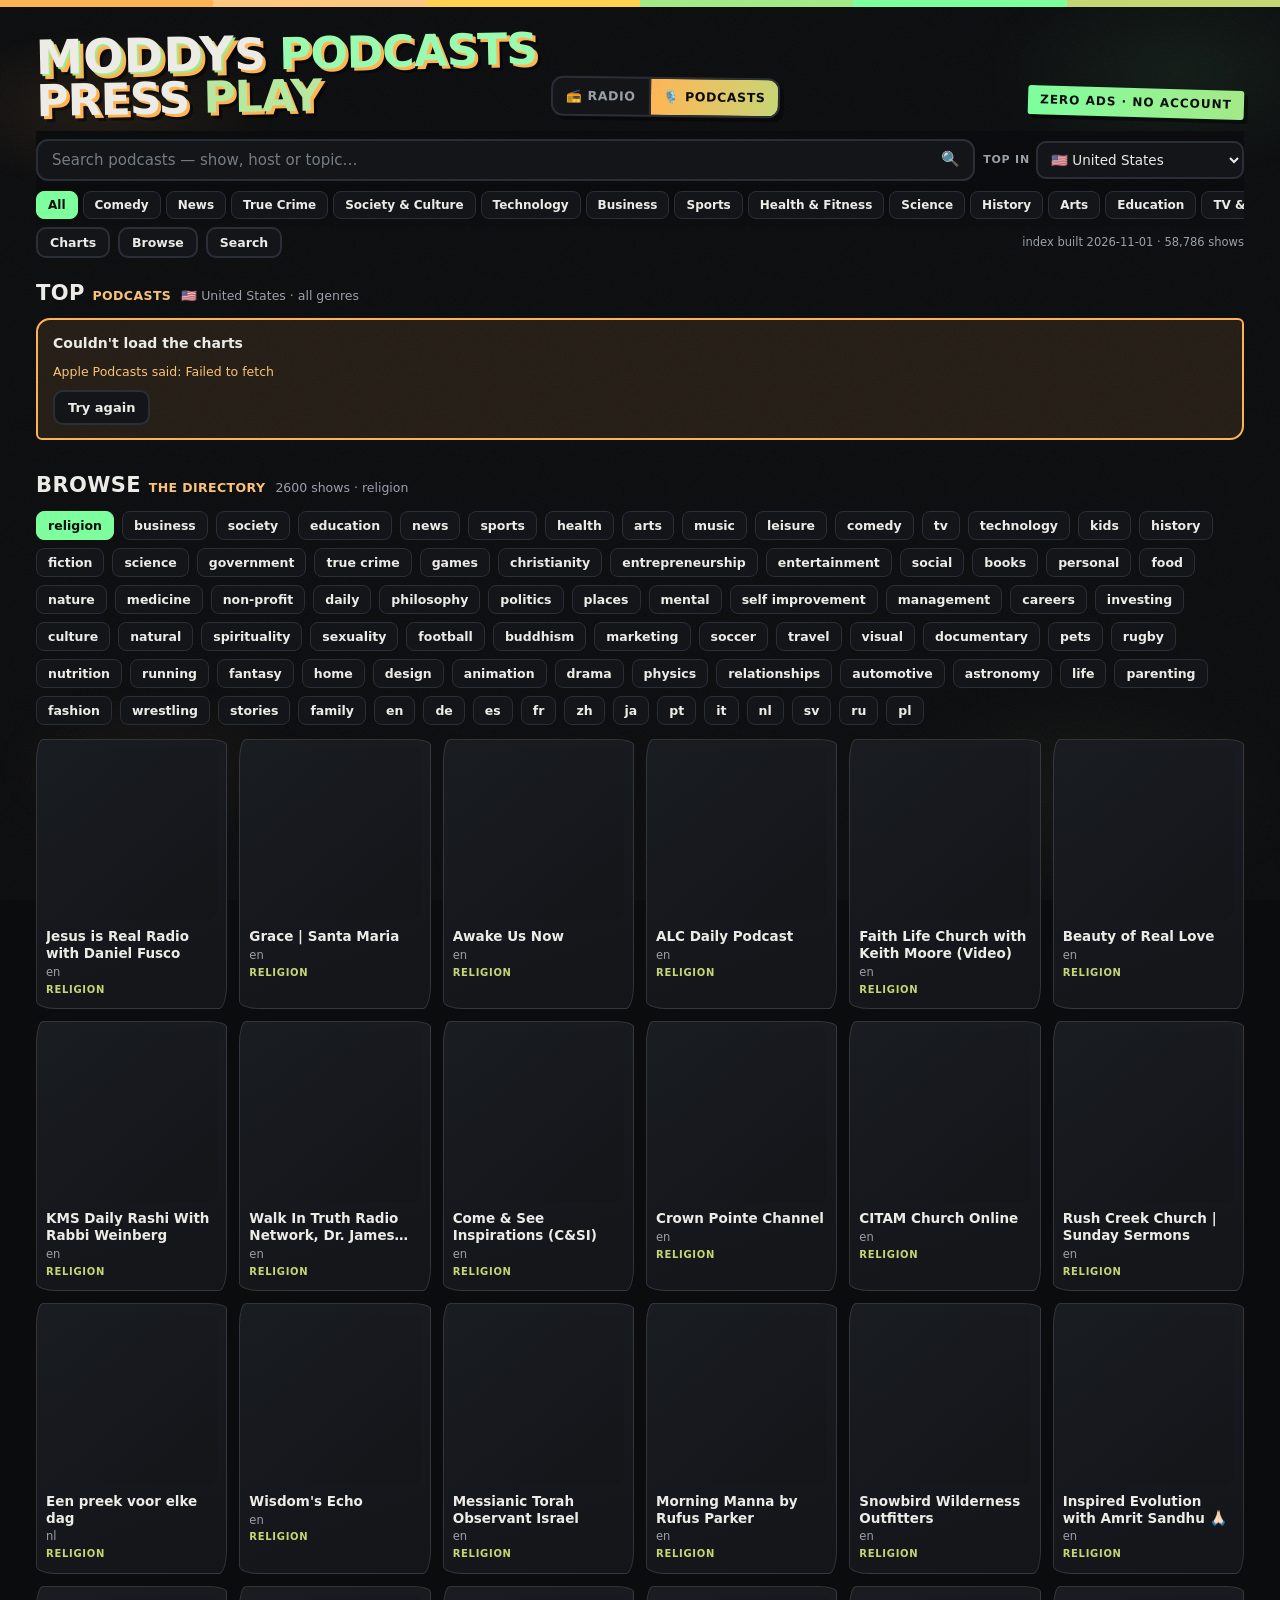
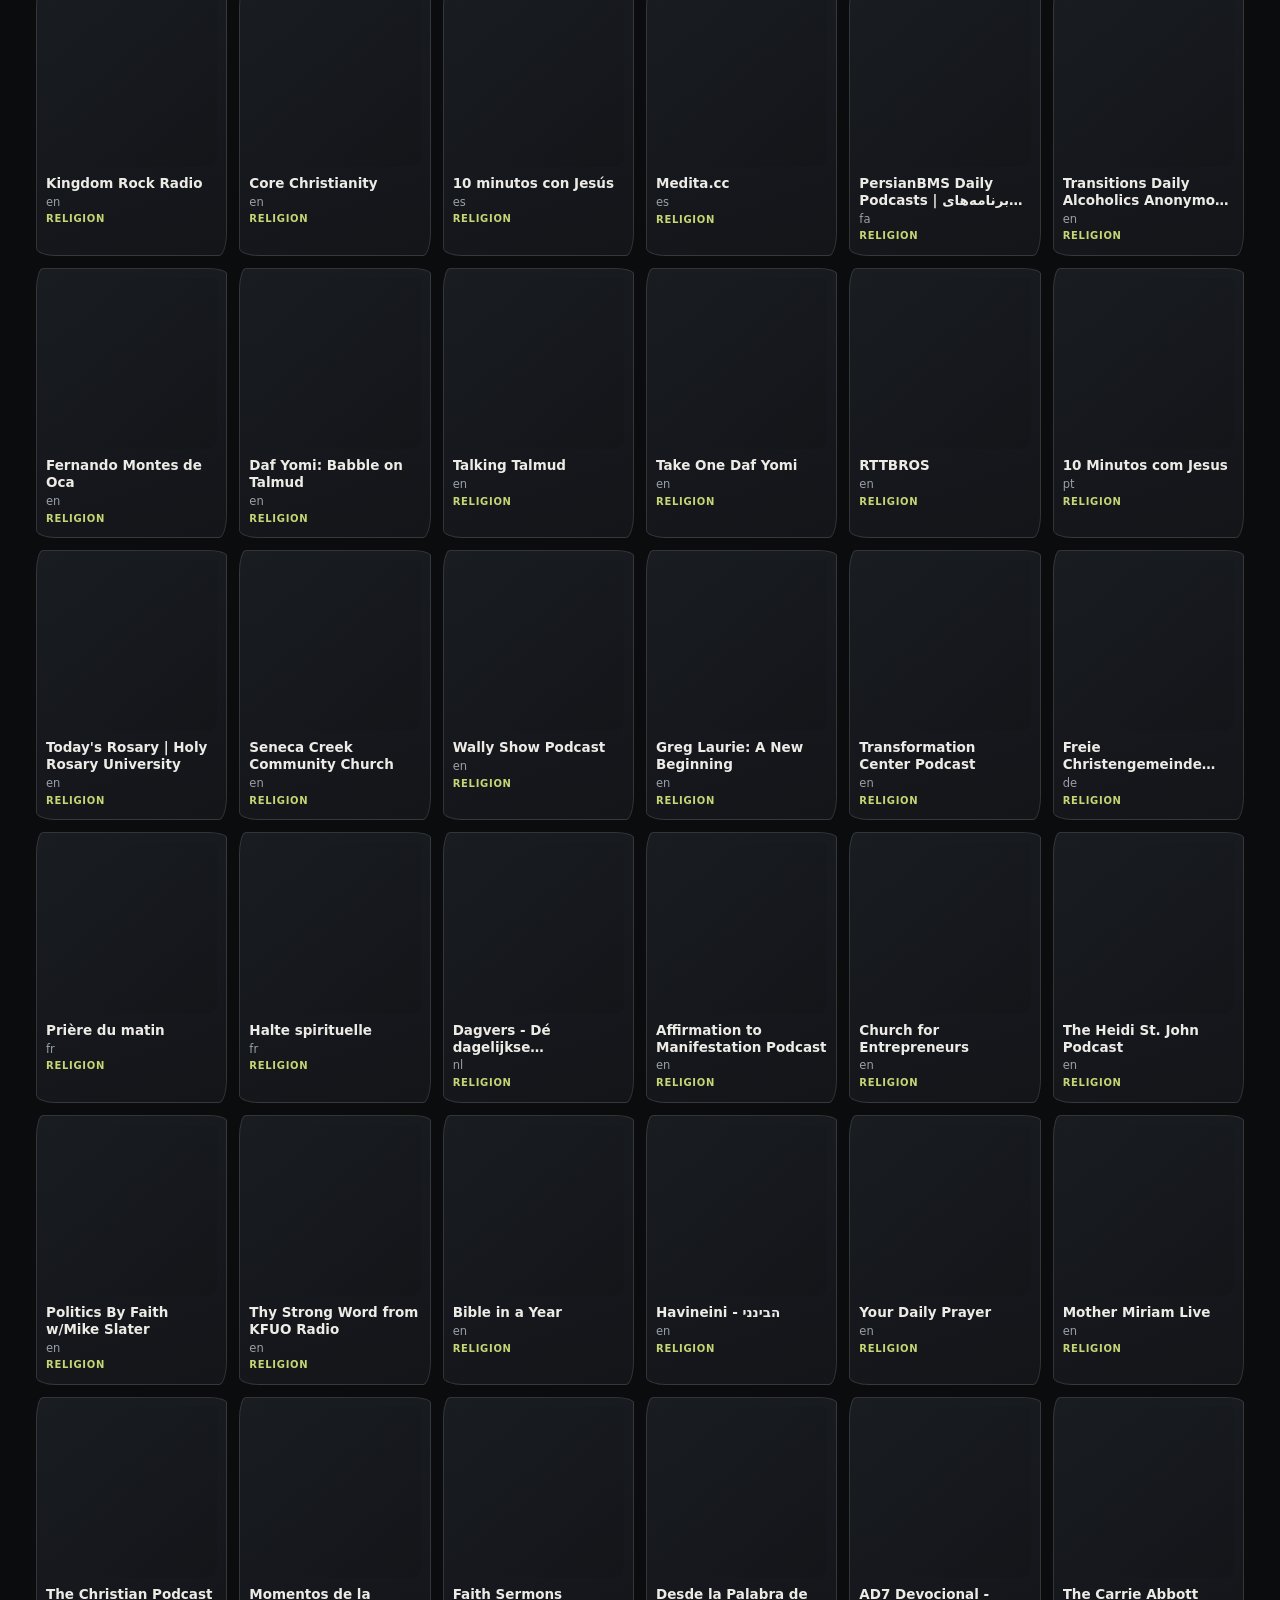
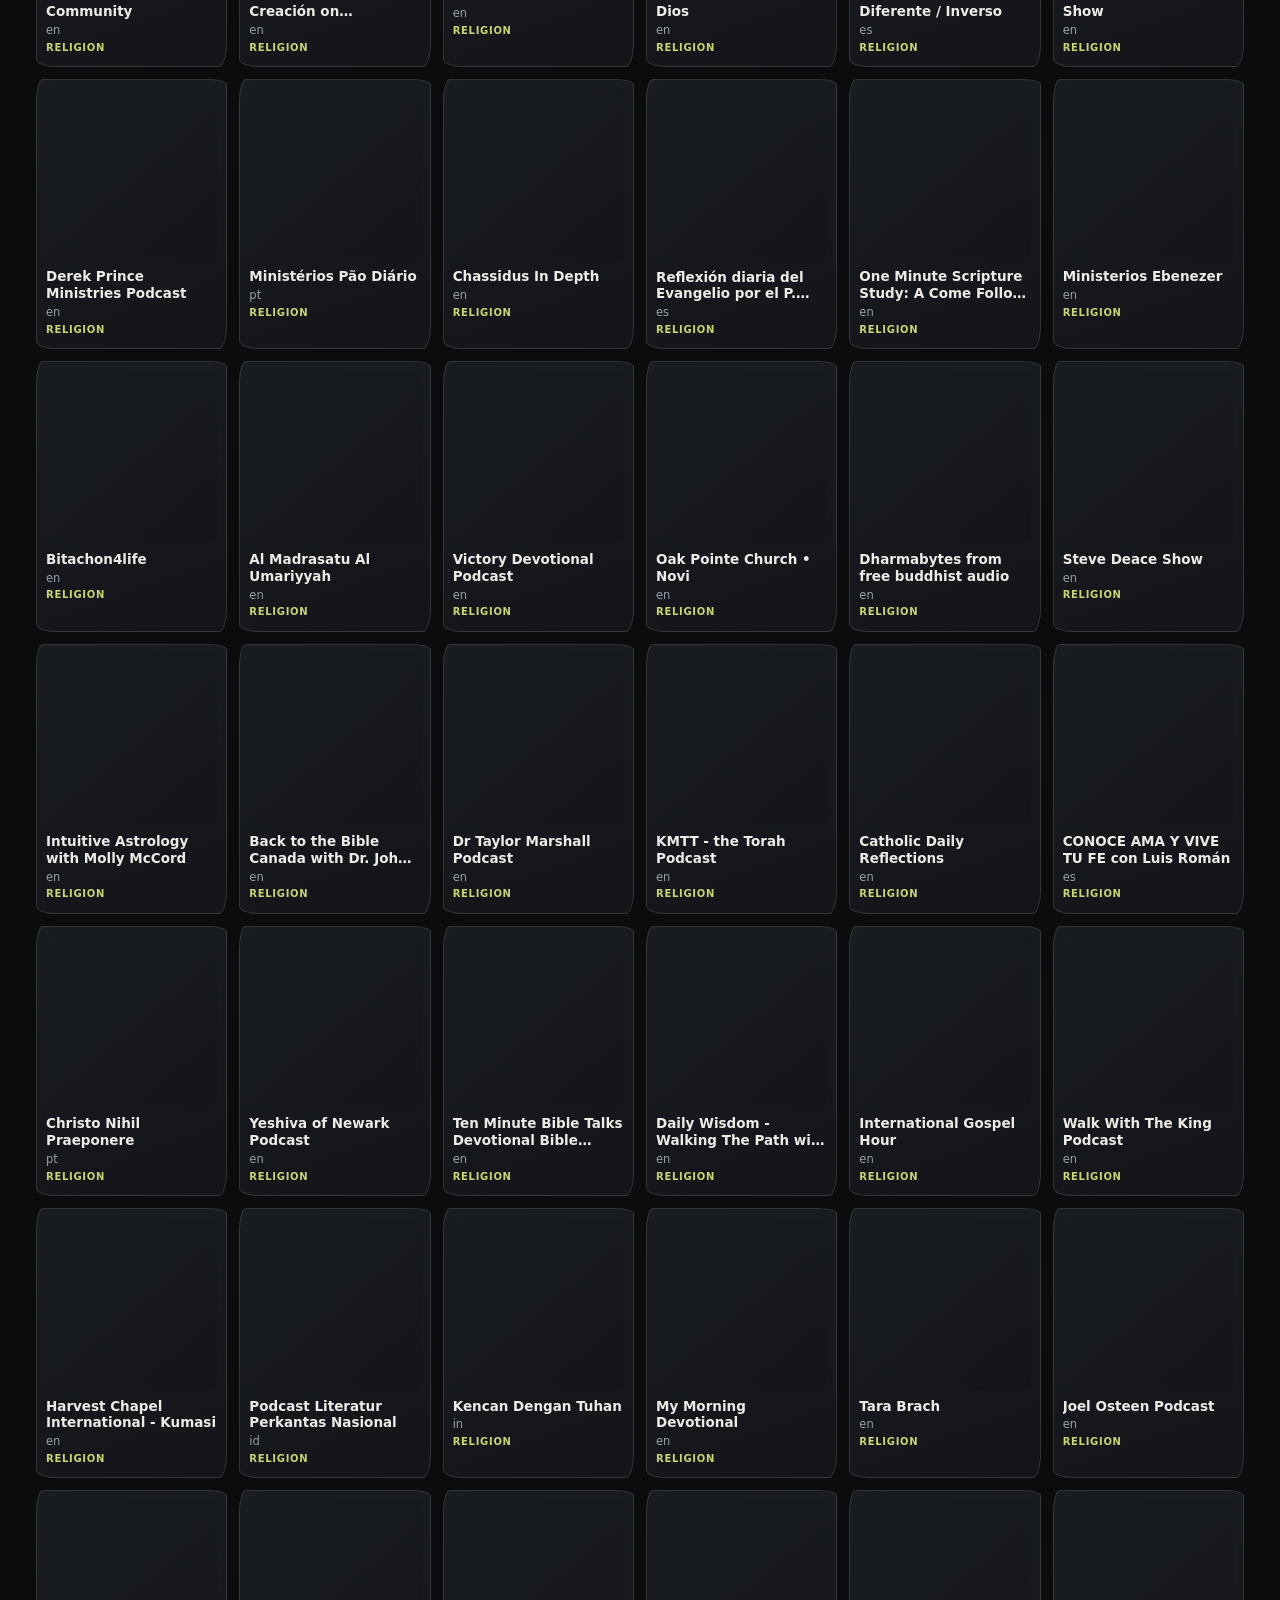
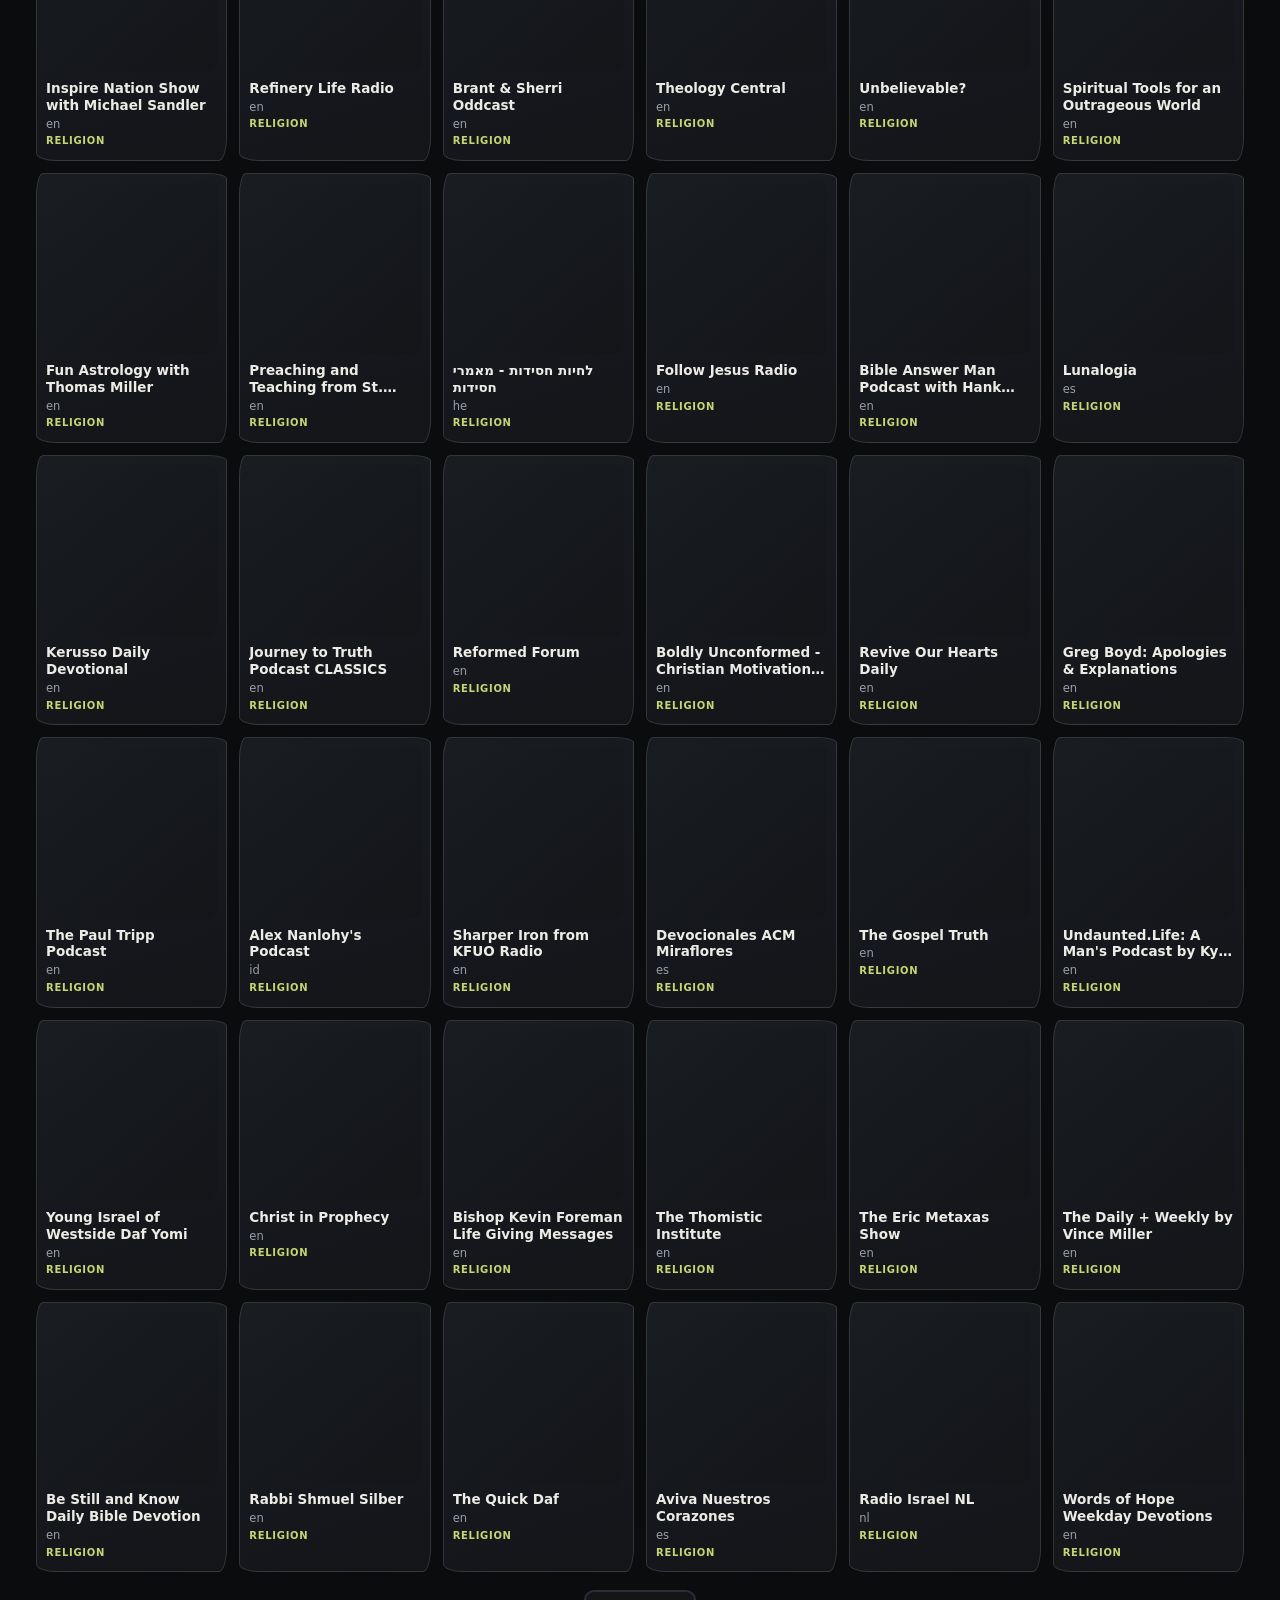
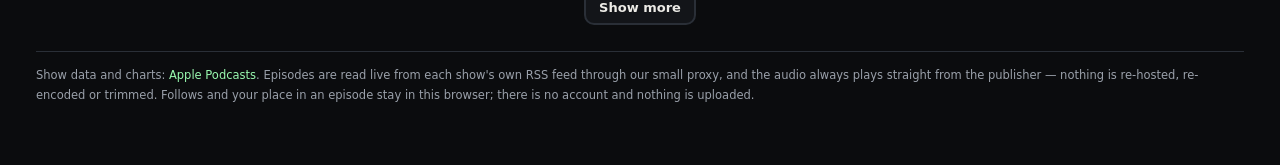
==== commit a1dce07b: "Bundle the single-player radio page, its palette, and no site strip radio.html now moves its control" ====
--- a/Resources/www/podcasts.html
+++ b/Resources/www/podcasts.html
@@ -1,5 +1,5 @@
 <!DOCTYPE html>
-<!-- MODDYS World Radio — the PODCASTS page, at /podcasts.html
+<!-- MODDYS World Radio & Podcasts — the PODCASTS page, at /podcasts.html
      The second mode of one app: radio.html is live radio (71,577 stations), this page is
      shows and episodes. They share the brand, the player language, the volume and the
      single-audio rule; they do not share a catalogue, because episodes only exist in each
@@ -16,23 +16,26 @@
      account, nothing sent anywhere — the same promise the radio side keeps. Every read and
      write goes through the small Store object below, so syncing later is a swap there and
      not a rewrite here. -->
-<html lang="en">
+<html lang="en" data-theme="black">
 <head>
 <meta charset="utf-8">
 <meta name="viewport" content="width=device-width, initial-scale=1, viewport-fit=cover">
+<meta name="theme-color" content="#101117">
+<script>/* theme before first paint */
+(function(){try{var t=localStorage.getItem('moddys-theme')||'black';
+document.documentElement.setAttribute('data-theme',t);
+var c={black:'#0B0C0E',chrome:'#D9DDE1',valve:'#15100A',ice:'#070F14',oxblood:'#14090B',moss:'#0C110D',spray:'#120E18',paper:'#F4F1E8',blueprint:'#0A1626',observatory:'#0D0F1A',arcade:'#141B33'};
+var m=document.querySelector('meta[name="theme-color"]');if(m)m.setAttribute('content',c[t]||'#0B0C0E');}catch(e){}})();
+</script>
+<link rel="stylesheet" href="theme-tokens.css?v=1">
 <meta name="color-scheme" content="dark">
-<meta name="theme-color" content="#101117">
-<meta name="description" content="MODDYS Podcasts — 58,000 shows to search and browse, top charts by country, follow shows and pick episodes up exactly where you stopped. No account, no tracking.">
+<meta name="description" content="MODDYS Podcasts — 58,795 shows to search and browse, top charts by country, follow shows and pick episodes up exactly where you stopped. No account, no tracking.">
 <meta name="robots" content="index, follow">
 <title>MODDYS Podcasts</title>
 <link rel="canonical" href="https://moddys.net/podcasts.html">
 <link rel="icon" href="data:image/svg+xml,<svg xmlns='http://www.w3.org/2000/svg' viewBox='0 0 100 100'><text y='.9em' font-size='90'>🎙️</text></svg>">
 <style>
 :root{
-  --bg:#101117; --bg2:#171824; --panel:#1a1b28; --panel2:#22233a; --line:#2e3050;
-  --tx:#f4f1ea; --mut:#9aa0b8;
-  --pink:#ff3ea5; --cyan:#1fe3ff; --lime:#c9ff3d; --orange:#ff9f1c; --purp:#a06bff; --yel:#ffe14d;
-  --ok:#7dffa8; --warn:#ffb454;
   --rough:7px 18px 8px 20px/22px 6px 24px 8px;
   --barh:0px;                 /* the player bar's height, measured, so the page can clear it */
 }
@@ -41,16 +44,16 @@
 body{background:var(--bg);color:var(--tx);font:15px/1.45 system-ui,-apple-system,"Segoe UI",Roboto,Ubuntu,"Helvetica Neue",sans-serif;
   min-height:100vh;overflow-x:hidden;-webkit-user-select:none;user-select:none}
 input,textarea,select{ -webkit-user-select:text;user-select:text }
-::selection{background:var(--pink);color:#fff}
+::selection{background:var(--pink);color:var(--accent-ink)}
 [hidden]{display:none !important}
 body::before{content:"";position:fixed;inset:0;pointer-events:none;z-index:0;opacity:.5;
   background-image:url("data:image/svg+xml,%3Csvg xmlns='http://www.w3.org/2000/svg' width='140' height='140'%3E%3Cfilter id='n'%3E%3CfeTurbulence type='fractalNoise' baseFrequency='0.85' numOctaves='2' stitchTiles='stitch'/%3E%3C/filter%3E%3Crect width='140' height='140' filter='url(%23n)' opacity='0.09'/%3E%3C/svg%3E")}
 body::after{content:"";position:fixed;inset:0;pointer-events:none;z-index:0;opacity:.16;
   background:
-   radial-gradient(260px 120px at 8% 12%, rgba(255,62,165,.55), transparent 70%),
-   radial-gradient(300px 160px at 92% 8%, rgba(31,227,255,.4), transparent 70%),
-   radial-gradient(340px 190px at 85% 88%, rgba(201,255,61,.28), transparent 70%),
-   radial-gradient(240px 130px at 12% 85%, rgba(255,159,28,.3), transparent 70%)}
+   radial-gradient(260px 120px at 8% 12%, color-mix(in srgb,var(--pink) 55%,transparent), transparent 70%),
+   radial-gradient(300px 160px at 92% 8%, color-mix(in srgb,var(--cyan) 40%,transparent), transparent 70%),
+   radial-gradient(340px 190px at 85% 88%, color-mix(in srgb,var(--lime) 28%,transparent), transparent 70%),
+   radial-gradient(240px 130px at 12% 85%, color-mix(in srgb,var(--orange) 30%,transparent), transparent 70%)}
 .spraybar{position:fixed;top:0;left:0;right:0;height:7px;z-index:90;display:flex}
 .spraybar i{flex:1;display:block}
 .spraybar i:nth-child(1){background:var(--pink)}.spraybar i:nth-child(2){background:var(--orange)}
@@ -59,43 +62,43 @@
 .wrap{position:relative;z-index:1;max-width:1240px;margin:0 auto;padding:26px 16px 60px}
 header{display:flex;align-items:flex-end;gap:14px;flex-wrap:wrap;margin:4px 0 14px}
 h1{margin:0;font-size:clamp(26px,4.6vw,44px);line-height:.95;font-weight:900;letter-spacing:-1px;text-transform:uppercase;
-  color:#fff;transform:rotate(-1.2deg);text-shadow:3px 3px 0 var(--pink),6px 6px 0 rgba(0,0,0,.45)}
-h1 .brand{font-size:1.08em;letter-spacing:.2px;color:#fff;text-shadow:2px 2px 0 var(--lime),5px 5px 0 var(--pink),8px 8px 0 rgba(0,0,0,.45)}
-h1 .o{color:var(--cyan)} h1 .g{color:var(--lime)}
+  color:var(--ink);transform:rotate(-1.2deg);text-shadow:3px 3px 0 var(--pink),6px 6px 0 rgba(0,0,0,.45)}
+h1 .brand{font-size:1.08em;letter-spacing:.2px;color:var(--ink);text-shadow:2px 2px 0 var(--lime),5px 5px 0 var(--pink),8px 8px 0 rgba(0,0,0,.45)}
+h1 .o{color:var(--cyan-t)} h1 .g{color:var(--lime-t)}
 
 /* ===== the mode switch: the one control both pages carry =====
    Radio and Podcasts are two pages, so this is two links drawn as one segmented control.
    Laying it out as a segmented control (and not as two loose badges) is what makes the pair
    read as ONE app with two modes rather than two sites that link to each other. */
 .modesw{display:inline-flex;align-items:stretch;border:2px solid var(--line);border-radius:12px;
-  overflow:hidden;background:#0d0e16;transform:rotate(.7deg);box-shadow:4px 4px 0 rgba(0,0,0,.35)}
+  overflow:hidden;background:var(--bg2);transform:rotate(.7deg);box-shadow:4px 4px 0 rgba(0,0,0,.35)}
 .modesw a{display:inline-flex;align-items:center;gap:6px;padding:9px 13px;font-size:12.5px;font-weight:900;
   letter-spacing:.6px;text-transform:uppercase;text-decoration:none;color:var(--mut);white-space:nowrap;
   transition:background .12s,color .12s}
 .modesw a+a{border-left:2px solid var(--line)}
-.modesw a:hover{color:var(--tx);background:rgba(255,255,255,.05)}
-.modesw a[aria-current="page"]{background:linear-gradient(100deg,var(--pink),var(--purp));color:#12040d;
+.modesw a:hover{color:var(--tx);background:color-mix(in srgb,var(--ink) 5%,transparent)}
+.modesw a[aria-current="page"]{background:linear-gradient(100deg,var(--pink),var(--purp));color:var(--accent-ink);
   text-shadow:none;cursor:default}
 .modesw a[aria-current="page"]:hover{background:linear-gradient(100deg,var(--pink),var(--purp))}
 header .spraytag{margin-left:auto;transform:rotate(1.6deg);font-weight:800;text-transform:uppercase;font-size:12px;
-  letter-spacing:1px;color:#0c0d14;background:linear-gradient(90deg,var(--cyan),var(--lime));
+  letter-spacing:1px;color:var(--led-ink);background:linear-gradient(90deg,var(--cyan),var(--lime));
   padding:6px 12px;border-radius:3px;box-shadow:4px 4px 0 rgba(0,0,0,.4)}
 
 /* ===== toolbar: search, country, genres ===== */
 .toolbar{position:sticky;top:6px;z-index:50;padding:8px 0 6px;display:flex;flex-wrap:wrap;gap:8px;align-items:center;
-  background:linear-gradient(180deg,rgba(16,17,23,.94) 0%,rgba(16,17,23,.94) 82%,transparent)}
+  background:linear-gradient(180deg,color-mix(in srgb,var(--bg) 94%,transparent) 0%,color-mix(in srgb,var(--bg) 94%,transparent) 82%,transparent)}
 .searchwrap{position:relative;display:flex;align-items:center;flex:1 1 260px;min-width:0}
-#q{flex:1 1 auto;min-width:0;width:100%;background:#0d0e16;border:2px solid var(--line);color:var(--tx);
+#q{flex:1 1 auto;min-width:0;width:100%;background:var(--bg2);border:2px solid var(--line);color:var(--tx);
   border-radius:12px;padding:10px 52px 10px 14px;font-size:15px;outline:none;font-family:inherit;
   transition:border-color .12s,box-shadow .12s}
-#q:focus{border-color:var(--cyan);box-shadow:0 0 0 3px rgba(31,227,255,.18)}
-#q::placeholder{color:#6f7590}
+#q:focus{border-color:var(--cyan);box-shadow:0 0 0 3px color-mix(in srgb,var(--cyan) 18%,transparent)}
+#q::placeholder{color:var(--dim)}
 .qbtn{position:absolute;top:3px;bottom:3px;right:4px;width:42px;display:inline-flex;align-items:center;justify-content:center;
   border:none;background:none;color:var(--mut);font-size:15px;line-height:1;cursor:pointer;border-radius:10px;padding:0;font-family:inherit}
-.qbtn:hover,.qbtn:focus-visible{color:var(--cyan);background:rgba(31,227,255,.1)}
+.qbtn:hover,.qbtn:focus-visible{color:var(--cyan-t);background:color-mix(in srgb,var(--cyan) 10%,transparent)}
 .selwrap{display:inline-flex;align-items:center;gap:6px;font-size:11px;font-weight:800;text-transform:uppercase;
   letter-spacing:.8px;color:var(--mut);flex:0 0 auto}
-select{background:#0d0e16;border:2px solid var(--line);color:var(--tx);border-radius:10px;padding:8px 9px;
+select{background:var(--bg2);border:2px solid var(--line);color:var(--tx);border-radius:10px;padding:8px 9px;
   font-size:13.5px;outline:none;max-width:220px;font-family:inherit}
 select:focus{border-color:var(--purp)}
 .genres{display:flex;gap:5px;overflow-x:auto;max-width:100%;-webkit-overflow-scrolling:touch;
@@ -103,7 +106,7 @@
 .genres::-webkit-scrollbar{height:5px}
 .sfilters{display:flex;gap:10px;flex-wrap:wrap;margin:0 0 12px}
 .sfilters label{display:flex;align-items:center;gap:7px;font-size:12px;color:var(--mut)}
-.sfilters select{appearance:none;border:1.5px solid var(--line);background:#10111c;color:var(--tx);
+.sfilters select{appearance:none;border:1.5px solid var(--line);background:var(--bg2);color:var(--tx);
   border-radius:8px;padding:6px 10px;font:inherit;font-size:12.5px}
 .sfilters select:focus-visible{border-color:var(--cyan);outline:none}
 .sres-count{grid-column:1/-1;color:var(--mut);font-size:12px;margin:2px 0 6px}
@@ -114,8 +117,8 @@
 .secnav-note{color:var(--mut);font-size:11.5px;margin-left:auto}
 .sres{grid-column:1/-1;display:flex;justify-content:space-between;gap:14px;align-items:baseline;
   width:100%;padding:11px 13px;border:1px solid var(--line);border-radius:10px;
-  background:rgba(16,18,28,.72);color:var(--tx);font:inherit;text-align:left;cursor:pointer}
-.sres:hover,.sres:focus-visible{border-color:var(--cyan);background:rgba(31,227,255,.07);outline:none}
+  background:var(--panel);color:var(--tx);font:inherit;text-align:left;cursor:pointer}
+.sres:hover,.sres:focus-visible{border-color:var(--cyan);background:color-mix(in srgb,var(--cyan) 7%,transparent);outline:none}
 .sres b{font-size:14px;font-weight:700}
 .sres span{color:var(--mut);font-size:12px;white-space:nowrap}
 .sres-sep{grid-column:1/-1;margin:10px 0 -4px;color:var(--mut);font-size:11.5px;
@@ -123,44 +126,45 @@
 .dirchips{display:flex;flex-wrap:wrap;gap:8px;margin:0 0 14px}
 .dirchips .gchip{font-size:12.5px}
 .dirfoot{display:flex;justify-content:center;margin:18px 0 6px}
-.gchip{flex:0 0 auto;border:1.5px solid var(--line);background:rgba(15,16,26,.9);color:var(--tx);border-radius:8px;
+.gchip{flex:0 0 auto;border:1.5px solid var(--line);background:var(--bg2);color:var(--tx);border-radius:8px;
   padding:6px 11px;font-size:12px;font-weight:700;cursor:pointer;font-family:inherit;white-space:nowrap;
   transition:border-color .12s,background .12s,color .12s}
-.gchip:hover{border-color:var(--cyan);color:var(--cyan)}
-.gchip.on{background:var(--cyan);border-color:var(--cyan);color:#04141a;font-weight:900}
+.gchip:hover{border-color:var(--cyan);color:var(--cyan-t)}
+.gchip.on{background:var(--cyan);border-color:var(--cyan);color:var(--led-ink);font-weight:900}
 
 /* ===== section chrome ===== */
 .sec{margin:20px 0 6px}
 .sechead{display:flex;align-items:baseline;gap:10px;flex-wrap:wrap;margin:0 0 10px}
+.moresec{margin-top:22px}
 .sechead h2{margin:0;font-size:clamp(17px,2.4vw,21px);font-weight:900;text-transform:uppercase;letter-spacing:.4px}
-.sechead h2 .em{color:var(--pink)}
+.sechead h2 .em{color:var(--pink-t)}
 .sechead span{font-size:12.5px;color:var(--mut)}
 .sechead .right{margin-left:auto;display:flex;gap:6px;align-items:center}
 .note{font-size:13px;color:var(--mut);padding:10px 2px}
 .note b{color:var(--tx)}
 .errbox{display:flex;flex-direction:column;align-items:flex-start;gap:9px;border:2px solid var(--warn);
-  background:rgba(255,159,28,.1);border-radius:14px 6px 14px 6px;padding:13px 15px;margin:4px 0 10px}
+  background:color-mix(in srgb,var(--warn) 10%,transparent);border-radius:14px 6px 14px 6px;padding:13px 15px;margin:4px 0 10px}
 .errbox b{font-size:14px}
-.errbox span{font-size:12.5px;color:#ffd9a8;line-height:1.5;word-break:break-word}
-.btn{appearance:none;border:2px solid var(--line);background:#10111c;color:var(--tx);border-radius:10px;
+.errbox span{font-size:12.5px;color:var(--warn-t);line-height:1.5;word-break:break-word}
+.btn{appearance:none;border:2px solid var(--line);background:var(--bg2);color:var(--tx);border-radius:10px;
   padding:8px 13px;font-size:13px;font-weight:700;cursor:pointer;font-family:inherit;text-decoration:none;
   display:inline-flex;align-items:center;gap:6px;transition:transform .08s,box-shadow .08s,background .12s,border-color .12s}
-.btn:hover{border-color:var(--cyan);box-shadow:3px 3px 0 rgba(31,227,255,.35);transform:translate(-1px,-1px)}
+.btn:hover{border-color:var(--cyan);box-shadow:3px 3px 0 color-mix(in srgb,var(--cyan) 35%,transparent);transform:translate(-1px,-1px)}
 .btn:active{transform:translate(1px,1px);box-shadow:none}
-.btn.pink{border-color:var(--pink);color:#ffd3ea}
-.btn.pink:hover{background:var(--pink);color:#1a0312;box-shadow:3px 3px 0 rgba(255,62,165,.4)}
-.btn.on{border-color:var(--cyan);background:rgba(31,227,255,.16);color:var(--cyan)}
+.btn.pink{border-color:var(--pink);color:var(--pink-t)}
+.btn.pink:hover{background:var(--pink);color:var(--accent-ink);box-shadow:3px 3px 0 color-mix(in srgb,var(--pink) 40%,transparent)}
+.btn.on{border-color:var(--cyan);background:color-mix(in srgb,var(--cyan) 16%,transparent);color:var(--ink)}
 .btn[disabled]{opacity:.45;cursor:default;transform:none;box-shadow:none;border-color:var(--line);color:var(--mut)}
 
 /* ===== show cards ===== */
 .grid{display:grid;grid-template-columns:repeat(auto-fill,minmax(178px,1fr));gap:12px}
-.pcard{position:relative;background:linear-gradient(160deg,#191a29 0%,#14151f 100%);border:1px solid rgba(255,255,255,.14);
+.pcard{position:relative;background:linear-gradient(160deg,var(--panel2) 0%,var(--panel) 100%);border:1px solid color-mix(in srgb,var(--ink) 14%,transparent);
   border-radius:var(--rough);padding:9px 9px 11px;display:flex;flex-direction:column;gap:8px;cursor:pointer;
   transition:border-color .12s,box-shadow .12s,transform .08s;min-width:0}
-.pcard:hover,.pcard:focus-visible{border-color:var(--pink);box-shadow:4px 4px 0 rgba(255,62,165,.22);
+.pcard:hover,.pcard:focus-visible{border-color:var(--pink);box-shadow:4px 4px 0 color-mix(in srgb,var(--pink) 22%,transparent);
   transform:translate(-1px,-1px);outline:none}
 .pcard .part{position:relative;width:100%;aspect-ratio:1/1;border-radius:10px 4px 10px 4px;overflow:hidden;
-  background:linear-gradient(140deg,#20213a,#12131e);flex:0 0 auto}
+  background:linear-gradient(140deg,var(--panel2),var(--panel));flex:0 0 auto}
 .pcard .part img{width:100%;height:100%;object-fit:cover;display:block}
 .imgfail{visibility:hidden}
 .pcard .pmeta{min-width:0;display:flex;flex-direction:column;gap:2px}
@@ -168,55 +172,55 @@
   overflow:hidden;word-break:break-word}
 .pcard .pmeta span{font-size:11.5px;color:var(--mut);white-space:nowrap;overflow:hidden;text-overflow:ellipsis}
 .pcard .pmeta i{font-style:normal;font-size:10px;font-weight:800;text-transform:uppercase;letter-spacing:.7px;color:var(--purp)}
-.pfav{position:absolute;top:5px;right:5px;width:34px;height:34px;border-radius:10px;border:1.5px solid rgba(255,255,255,.28);
-  background:rgba(9,10,16,.72);color:#fff;font-size:15px;line-height:1;cursor:pointer;padding:0;
+.pfav{position:absolute;top:5px;right:5px;width:34px;height:34px;border-radius:10px;border:1.5px solid color-mix(in srgb,var(--ink) 28%,transparent);
+  background:color-mix(in srgb,var(--bg) 74%,transparent);color:var(--ink);font-size:15px;line-height:1;cursor:pointer;padding:0;
   display:inline-flex;align-items:center;justify-content:center;transition:background .12s,color .12s,border-color .12s}
-.pfav:hover{border-color:var(--yel);color:var(--yel)}
+.pfav:hover{border-color:var(--yel);color:var(--ink)}
 .pfav.on{background:var(--yel);border-color:var(--yel);color:#1a1400}
-.sk{border:1px solid var(--line);border-radius:var(--rough);height:212px;background:linear-gradient(120deg,#171827,#1d1e31,#171827);
+.sk{border:1px solid var(--line);border-radius:var(--rough);height:212px;background:linear-gradient(120deg,var(--panel),var(--panel2),var(--panel));
   background-size:220% 100%;animation:shimmer 1.4s linear infinite}
 @keyframes shimmer{to{background-position:-220% 0}}
 
 /* ===== the show page ===== */
 .shead{display:grid;grid-template-columns:150px 1fr;gap:16px;align-items:start;margin:6px 0 16px}
-.shead .sart{width:150px;height:150px;border-radius:14px 5px 14px 5px;object-fit:cover;background:#0b0c12;
-  border:1px solid rgba(255,255,255,.16);box-shadow:6px 6px 0 rgba(0,0,0,.45)}
+.shead .sart{width:150px;height:150px;border-radius:14px 5px 14px 5px;object-fit:cover;background:var(--bg2);
+  border:1px solid color-mix(in srgb,var(--ink) 16%,transparent);box-shadow:6px 6px 0 rgba(0,0,0,.45)}
 .shead .sartwrap{position:relative}
 .smain{min-width:0}
 .smain h2{margin:0 0 4px;font-size:clamp(19px,3vw,27px);line-height:1.12;font-weight:900;word-break:break-word}
-.smain .sauth{font-size:14px;color:var(--cyan);font-weight:700;margin:0 0 4px}
+.smain .sauth{font-size:14px;color:var(--cyan-t);font-weight:700;margin:0 0 4px}
 .smain .smeta{font-size:11.5px;color:var(--mut);text-transform:uppercase;letter-spacing:.7px;font-weight:700;margin:0 0 9px}
 .sacts{display:flex;gap:8px;flex-wrap:wrap;margin:0 0 10px}
-.shdesc{font-size:12.8px;color:#c9cee4;line-height:1.55;margin:0;max-width:70ch;
+.shdesc{font-size:12.8px;color:var(--mut);line-height:1.55;margin:0;max-width:70ch;
   display:-webkit-box;-webkit-line-clamp:5;-webkit-box-orient:vertical;overflow:hidden;word-break:break-word}
 .eplist{display:flex;flex-direction:column;gap:0;border-top:1px solid var(--line)}
-.eprow{display:flex;gap:11px;align-items:flex-start;padding:11px 4px;border-bottom:1px solid rgba(255,255,255,.09)}
-.eprow.on{background:linear-gradient(90deg,rgba(255,62,165,.12),transparent 70%)}
-.epbtn{flex:0 0 auto;width:42px;height:42px;border-radius:50%;border:2px solid var(--pink);background:rgba(255,62,165,.14);
-  color:#ff9fd2;font-size:15px;line-height:1;cursor:pointer;font-family:inherit;display:inline-flex;
+.eprow{display:flex;gap:11px;align-items:flex-start;padding:11px 4px;border-bottom:1px solid color-mix(in srgb,var(--ink) 9%,transparent)}
+.eprow.on{background:linear-gradient(90deg,color-mix(in srgb,var(--pink) 12%,transparent),transparent 70%)}
+.epbtn{flex:0 0 auto;width:42px;height:42px;border-radius:50%;border:2px solid var(--pink);background:color-mix(in srgb,var(--pink) 14%,transparent);
+  color:var(--pink-t);font-size:15px;line-height:1;cursor:pointer;font-family:inherit;display:inline-flex;
   align-items:center;justify-content:center;padding:0;transition:background .12s,color .12s}
-.epbtn:hover{background:var(--pink);color:#1a0312}
-.eprow.on .epbtn{background:var(--pink);color:#fff;border-color:#fff}
+.epbtn:hover{background:var(--pink);color:var(--accent-ink)}
+.eprow.on .epbtn{background:var(--pink);color:var(--accent-ink);border-color:var(--ink)}
 .epmain{min-width:0;flex:1 1 auto}
 .epmain b{display:block;font-size:13.8px;line-height:1.35;font-weight:700;word-break:break-word}
 .epmain span{display:block;font-size:11.5px;color:var(--mut);margin-top:2px}
-.epmain span em{font-style:normal;color:var(--pink);font-weight:700}
-.epbar{display:block;height:4px;border-radius:3px;background:rgba(255,255,255,.13);margin-top:6px;overflow:hidden}
+.epmain span em{font-style:normal;color:var(--pink-t);font-weight:700}
+.epbar{display:block;height:4px;border-radius:3px;background:color-mix(in srgb,var(--ink) 13%,transparent);margin-top:6px;overflow:hidden}
 .epbar u{display:block;height:100%;background:linear-gradient(90deg,var(--pink),var(--purp));text-decoration:none}
 
 /* ===== continue listening ===== */
 .clist{display:flex;flex-direction:column;gap:8px}
-.controw{display:flex;gap:11px;align-items:center;padding:9px 10px;border:1px solid rgba(255,255,255,.13);
-  border-radius:12px 5px 12px 5px;background:rgba(23,24,38,.72);cursor:pointer;transition:border-color .12s,transform .08s}
+.controw{display:flex;gap:11px;align-items:center;padding:9px 10px;border:1px solid color-mix(in srgb,var(--ink) 13%,transparent);
+  border-radius:12px 5px 12px 5px;background:color-mix(in srgb,var(--panel) 72%,transparent);cursor:pointer;transition:border-color .12s,transform .08s}
 .controw:hover{border-color:var(--cyan);transform:translate(-1px,-1px)}
-.controw img{width:46px;height:46px;border-radius:9px 3px 9px 3px;object-fit:cover;background:#0b0c12;flex:0 0 auto}
+.controw img{width:46px;height:46px;border-radius:9px 3px 9px 3px;object-fit:cover;background:var(--bg2);flex:0 0 auto}
 .cmain{min-width:0;flex:1 1 auto}
 .cmain b{display:block;font-size:13.2px;white-space:nowrap;overflow:hidden;text-overflow:ellipsis}
 .cmain span{display:block;font-size:11px;color:var(--mut);white-space:nowrap;overflow:hidden;text-overflow:ellipsis}
-.cleft{flex:0 0 auto;font:800 11px/1 ui-monospace,SFMono-Regular,Menlo,Consolas,monospace;color:var(--cyan);white-space:nowrap}
-.cx{flex:0 0 auto;width:32px;height:32px;border-radius:9px;border:1.5px solid var(--line);background:#10111c;
+.cleft{flex:0 0 auto;font:800 11px/1 ui-monospace,SFMono-Regular,Menlo,Consolas,monospace;color:var(--cyan-t);white-space:nowrap}
+.cx{flex:0 0 auto;width:32px;height:32px;border-radius:9px;border:1.5px solid var(--line);background:var(--bg2);
   color:var(--mut);cursor:pointer;font-family:inherit;font-size:13px;line-height:1}
-.cx:hover{border-color:var(--pink);color:var(--pink)}
+.cx:hover{border-color:var(--pink);color:var(--pink-t)}
 
 /* ===== the player bar =====
    One audio element, fixed to the bottom, carrying what a live stream never needs: a seek
@@ -224,20 +228,20 @@
    phone (who / controls / seek), because a seek bar squeezed to 80px is not a seek bar. */
 #pbar{position:fixed;left:0;right:0;bottom:0;z-index:80;display:flex;align-items:center;gap:11px;
   padding:10px 14px calc(10px + env(safe-area-inset-bottom,0px));
-  background:linear-gradient(180deg,rgba(24,25,40,.98),rgba(11,12,19,.99));
+  background:linear-gradient(180deg,var(--panel2),var(--panel));
   border-top:2px solid var(--pink);box-shadow:0 -10px 34px rgba(0,0,0,.55)}
-#pbar .pb-art{width:46px;height:46px;border-radius:10px 4px 10px 4px;object-fit:cover;background:#0b0c12;flex:0 0 auto}
+#pbar .pb-art{width:46px;height:46px;border-radius:10px 4px 10px 4px;object-fit:cover;background:var(--bg2);flex:0 0 auto}
 .pb-who{min-width:0;flex:1 1 180px;display:flex;flex-direction:column;gap:1px}
 .pb-who b{font-size:13px;line-height:1.3;white-space:nowrap;overflow:hidden;text-overflow:ellipsis}
 .pb-who span{font-size:11px;color:var(--mut);white-space:nowrap;overflow:hidden;text-overflow:ellipsis}
 .pb-ctrls{display:flex;align-items:center;gap:5px;flex:0 0 auto}
-.pb-btn{min-width:38px;height:38px;border-radius:10px;border:2px solid var(--line);background:#12131f;color:var(--tx);
+.pb-btn{min-width:38px;height:38px;border-radius:10px;border:2px solid var(--line);background:var(--bg2);color:var(--tx);
   font-size:13px;font-weight:800;cursor:pointer;font-family:inherit;padding:0 8px;display:inline-flex;
   align-items:center;justify-content:center;line-height:1}
-.pb-btn:hover{border-color:var(--cyan);color:var(--cyan)}
-.pb-btn.pb-play{width:46px;height:46px;border-radius:50%;border-color:var(--pink);color:#ff9fd2;font-size:17px;
-  background:rgba(255,62,165,.16)}
-.pb-btn.pb-play:hover{background:var(--pink);color:#1a0312}
+.pb-btn:hover{border-color:var(--cyan);color:var(--cyan-t)}
+.pb-btn.pb-play{width:46px;height:46px;border-radius:50%;border-color:var(--pink);color:var(--pink-t);font-size:17px;
+  background:color-mix(in srgb,var(--pink) 16%,transparent)}
+.pb-btn.pb-play:hover{background:var(--pink);color:var(--accent-ink)}
 .pb-seek{display:flex;align-items:center;gap:8px;flex:1 1 260px;max-width:560px;min-width:150px}
 .pb-seek span{font:700 11px/1 ui-monospace,SFMono-Regular,Menlo,Consolas,monospace;color:var(--mut);min-width:38px;text-align:center}
 #pbRange{flex:1 1 auto;min-width:0;accent-color:var(--pink);height:22px;cursor:pointer}
@@ -246,26 +250,26 @@
 #pbVol{flex:0 0 76px;max-width:76px;min-width:60px;accent-color:var(--cyan);opacity:.85;height:20px;cursor:pointer}
 #pbVol:hover{opacity:1}
 #pbRate{padding:5px 6px;font-size:12px;border-radius:9px;max-width:88px}
-#pbClose{border-color:rgba(255,255,255,.2);color:var(--mut);min-width:34px}
-#pbClose:hover{border-color:var(--pink);color:var(--pink)}
+#pbClose{border-color:color-mix(in srgb,var(--ink) 20%,transparent);color:var(--mut);min-width:34px}
+#pbClose:hover{border-color:var(--pink);color:var(--pink-t)}
 
 /* the "radio is playing in another tab" note: one line, dismissible by acting on it */
 #radioNote{display:flex;align-items:center;gap:9px;margin:8px 0 0;padding:8px 12px;font-size:12.5px;
-  border:1.5px solid var(--cyan);border-radius:10px;background:rgba(31,227,255,.1);color:#dff6ff}
-#radioNote button{margin-left:auto;background:none;border:1.5px solid rgba(31,227,255,.5);color:var(--cyan);
+  border:1.5px solid var(--cyan);border-radius:10px;background:color-mix(in srgb,var(--cyan) 10%,transparent);color:var(--ink)}
+#radioNote button{margin-left:auto;background:none;border:1.5px solid color-mix(in srgb,var(--cyan) 50%,transparent);color:var(--ink);
   border-radius:8px;padding:3px 9px;font:800 11px/1.4 inherit;cursor:pointer}
 
 /* ===== toast ===== */
 #toast{position:fixed;left:50%;transform:translateX(-50%);bottom:calc(var(--barh,0px) + 22px);z-index:95;
-  background:#241207;border:2px solid var(--warn);color:#ffe2bd;border-radius:12px;padding:9px 16px;font-size:13px;
+  background:var(--panel2);border:2px solid var(--warn);color:var(--warn-t);border-radius:12px;padding:9px 16px;font-size:13px;
   display:none;max-width:84vw;font-weight:600;align-items:center;gap:9px;box-shadow:0 8px 26px rgba(0,0,0,.5)}
 #toast.show{display:flex}
 #toast button{background:none;border:1.5px solid currentColor;border-radius:8px;padding:2px 10px;
-  font:inherit;font-weight:800;color:var(--lime);cursor:pointer;white-space:nowrap}
+  font:inherit;font-weight:800;color:var(--lime-t);cursor:pointer;white-space:nowrap}
 
 /* ===== footer ===== */
 .attrib{margin:26px 0 0;padding-top:14px;border-top:1px solid var(--line);font-size:11.5px;color:var(--mut);line-height:1.7}
-.attrib a{color:var(--cyan);text-decoration:none}
+.attrib a{color:var(--cyan-t);text-decoration:none}
 .attrib a:hover{text-decoration:underline}
 
 /* ===== phones ===== */
@@ -308,10 +312,10 @@
 </head>
 <body>
 <noscript>
-<div style="position:fixed;inset:0;background:#101117;color:#f4f1ea;display:flex;align-items:center;justify-content:center;padding:24px;text-align:center;font:16px/1.65 system-ui,-apple-system,'Segoe UI',Roboto,sans-serif;z-index:999">
+<div style="position:fixed;inset:0;background:var(--bg);color:var(--ink);display:flex;align-items:center;justify-content:center;padding:24px;text-align:center;font:16px/1.65 system-ui,-apple-system,'Segoe UI',Roboto,sans-serif;z-index:999">
   <div style="max-width:540px">
     <div style="margin:0 0 12px;font-size:26px">🎙️ MODDYS Podcasts needs JavaScript</div>
-    <p style="margin:0;color:#9aa0b8">Episode lists are read from each show's own feed in the browser. Please enable JavaScript for this site and reload the page.</p>
+    <p style="margin:0;color:var(--mut)">Episode lists are read from each show's own feed in the browser. Please enable JavaScript for this site and reload the page.</p>
   </div>
 </div>
 </noscript>
@@ -758,11 +762,16 @@
   function doSearch(term, push) {
     term = String(term || "").trim();
     if (term.length < 2) { toast("Type at least two characters to search."); return; }
-    S.view = "search";
+    /* A debounced search can land AFTER the reader has tapped a result: wire() starts a 650 ms
+       timer on every keystroke, and a tap inside that window used to be undone by it -
+       showView("search") hid the show that had just opened, leaving it loaded and invisible,
+       which reads as "the result did nothing". Search still runs and still stores its results;
+       it just does not take the screen from a show that is already open. */
+    var steal = S.view !== "show";
+    if (steal) S.view = "search";
     S.search = { q: term, loading: true, err: "", shows: [], local: [], apple: null,
                  cat: (S.search && S.search.cat) || "", lang: (S.search && S.search.lang) || "" };
-    showView("search");
-    renderSearch();
+    if (steal) { showView("search"); renderSearch(); }
     searchLocal(term, 60, { cat: S.search.cat, lang: S.search.lang }).then(function (res) {
       if (S.search.q !== term) return;
       S.search.local = res.ids; S.search.total = res.total;
@@ -920,12 +929,18 @@
       var m = e.data || {};
       if (!m || m.from === "pod") return;
       if (m.type === "state") {
+        /* One stream at a time across the site: radio taking the sound pauses the episode. */
         if (m.playing) { radioPlaying = true; noteRadio(true); if (!A.paused) pauseForRadio(); }
         else { radioPlaying = false; noteRadio(false); }
+      } else if (m.type === "hello") {
+        if (P.ep && !A.paused) castState();          // a strip on another page asks what is on
       } else if (m.type === "cmd" && m.cmd === "play") {
+        if (radioPlaying) return;                    // the radio owns the sound
+        if (P.ep && A.paused) { playNow(); return; } // the strip's ▶, on this page
         radioPlaying = true; noteRadio(true); if (!A.paused) pauseForRadio();
       } else if (m.type === "cmd" && m.cmd === "stop") {
         radioPlaying = false; noteRadio(false);
+        if (P.ep && !A.paused) { try { A.pause(); } catch (err) {} }   // the strip's ■ stops it
       }
     };
   }
@@ -984,13 +999,83 @@
   }
   function disarmStallWatch() { clearTimeout(stallTimer); }
 
+  /* --- keeping the episode alive when this page goes ---------------------------------------
+     The pop-out player is the one window that survives a navigation. On the way out we hand it
+     the episode, the show and the position, then silence this copy — one decoder, one sound.
+     A blocked window costs the hand-over, not the page. */
+  /* --- publishing what this page is playing, and carrying it across the site --------------
+     There is no pop-out window any more (owner, 2026-10-31). `state` still goes out so the strip
+     on any page can name what is playing, and `rbg-now` is the record the NEXT page reads to pick
+     the episode back up: a page cannot keep a decoder alive through a navigation, so continuity
+     is resume, not a second window. Fresh means "the visitor only changed pages" - an older
+     record is never started unprompted. */
+  function podMeta(at) {
+    if (!P.ep) return null;
+    return { i: "pod:" + (P.ep.guid || P.ep.audio || ""),
+             u: A.currentSrc || A.getAttribute("src") || P.ep.audio,
+             n: P.ep.title || "Podcast",
+             c: (P.show && P.show.title) || "",
+             x: "podcast",
+             t: at != null ? at : (A.currentTime || 0) };
+  }
+  function castState() {
+    if (!P.ep || !A.getAttribute("src")) return;
+    var m = podMeta();
+    ls.set("pod-last", m);          // this page's own record; rbg-last stays the radio's
+    if (!A.paused) ls.set("now", { x: "podcast", ts: Date.now(), M: m });
+    post({ type: "state", kind: "pod", playing: !A.paused, mine: false, vol: A.volume, M: m });
+  }
+  function clearNow() {
+    var r = ls.get("now", null);
+    if (r && r.x === "podcast") ls.set("now", null);
+  }
+  setInterval(function () { if (P.ep && !A.paused) castState(); }, 5000);   // keeps ts fresh
+  /* Boot: the page that left was playing an episode. Pick it up where it stopped. */
+  /* Carry only when the visitor ARRIVED here from another page of this site. A reload, a typed
+     address or a bookmark starts fresh - and a suite that opens the page directly must not find
+     something already playing. */
+  function arrivedFromSite() {
+    try {
+      var r = document.referrer || ""; if (!r) return false;
+      var u = new URL(r);
+      if (u.origin !== location.origin) return false;
+      return u.pathname !== location.pathname;      /* a reload of this page is not an arrival */
+    } catch (e) { return false; }
+  }
+  function carryIn() {
+    if (!arrivedFromSite()) return;     // only a hop from another site page carries
+    var r = ls.get("now", null);
+    if (!r || r.x !== "podcast" || !r.M || !r.M.u) return;
+    if (Date.now() - (r.ts || 0) > 30000) return;       // not a page switch: never start unprompted
+    var m = r.M;
+    var ep = { id: m.i || ("carry:" + m.u), title: m.n || "Podcast", audio: m.u,
+               duration: 0, artwork: "" };
+    S.queue = [ep]; S.qi = 0;
+    startEpisode(ep, { id: "", title: m.c || "", author: m.c || "", art: "", feed: "" }, +m.t || 0);
+    /* startEpisode() plays into a page load with no gesture of its own; if the browser refuses,
+       say it once and leave the player bar's ▶ as the way back (it always is). */
+    setTimeout(function () {
+      if (P.ep && A.paused) toast("Your episode is ready — press ▶ to carry on.", 9000);
+    }, 1800);
+  }
+  document.addEventListener("sc-play", function () {     // the site strip's ▶, from any page
+    if (P.ep) playNow();
+    else carryIn();
+  });
+
   function playNow() {
     /* Every sound this page makes goes through here, so this is where the radio is told to
        stand down — not only in startEpisode(): pressing ▶ to resume an episode must quiet a
        station playing in another tab just as firmly as picking a new episode does. */
     stopRadio();
     var pr = A.play();
+    /* .then(ok, fail) rather than .then().catch(): a derived promise with no rejection handler
+       reports the hand-over's AbortError as an unhandled rejection on the page. */
+    if (pr && pr.then) pr.then(castState, function () {});
     if (pr && pr.catch) pr.catch(function (e) {
+      /* The mini player claiming the episode pauses this element, and that pause aborts the
+         pending play() with AbortError. Not a failure: the sound moved to the player window. */
+      if (e && e.name === "AbortError") return;
       /* Kept for the suites: the radio page's debug API has lastErr() for the same reason. */
       window.__playErr = (e && (e.name + ": " + e.message)) || String(e);
       if (e && e.name === "NotAllowedError") {
@@ -1125,16 +1210,20 @@
   });
   A.addEventListener("play", function () {
     paintBar(); paintEpRows();
+    castState();
     if ("mediaSession" in navigator) { try { navigator.mediaSession.playbackState = "playing"; } catch (e) {} }
   });
   A.addEventListener("pause", function () {
     paintBar(); paintEpRows(); savePos();
+    castState();
+    clearNow();                          // a pause means "do not carry this to the next page"
     if ("mediaSession" in navigator) { try { navigator.mediaSession.playbackState = "paused"; } catch (e) {} }
   });
   A.addEventListener("ended", function () {
     savePos();
     paintEpRows();
     renderContinue();
+    castState();
     nextEp(true);
   });
   A.addEventListener("error", function () {
@@ -1193,7 +1282,7 @@
     if (PINDEX_WANT) return PINDEX_WANT;
     PINDEX_WANT = new Promise(function (resolve, reject) {
       var sc = document.createElement("script");
-      sc.src = "pod-index.js?v=20261030a";
+      sc.src = "pod-index.js?v=2026110104";
       sc.onload = function () {
         if (!window.POD_INDEX || !window.POD_INDEX.shelves) { reject(new Error("pod-index.js has no shelves")); return; }
         PINDEX = window.POD_INDEX;
@@ -1219,7 +1308,7 @@
     if (SHELF_PENDING[id]) return SHELF_PENDING[id];
     SHELF_PENDING[id] = new Promise(function (resolve, reject) {
       var sc = document.createElement("script");
-      sc.src = "pod-i/" + (shelf.file || id.replace(":", "-") + ".js") + "?v=20261030b";
+      sc.src = "pod-i/" + (shelf.file || id.replace(":", "-") + ".js") + "?v=2026110104";
       sc.onload = function () {
         delete SHELF_PENDING[id];
         var rows = (window.POD_SHELF || {})[id];
@@ -1298,7 +1387,11 @@
   }
 
   /* A show opened by feed URL: no Apple record, no lookup — the RSS itself is the record. */
-  function openShowFeed(feed, title, artUrl, push) {
+  /* `cat` is the category this show was filed under in the directory, carried on the shelf row
+     ([title, feed, art, cat, lang, count]). It is what "More in this category" filters on, and
+     it is free - the row already had it. Apple-opened shows have no row, so they fall back to
+     the genre name the chart gives (see showCategory()). */
+  function openShowFeed(feed, title, artUrl, push, cat) {
     feed = String(feed || "");
     if (!feed) return;
     var id = "feed:" + feed;
@@ -1306,7 +1399,7 @@
     S.show = {
       id: id, loading: true, err: "",
       meta: { id: id, title: title || "", author: "", art: art(artUrl, 600), artOrig: artUrl || "",
-              genre: "", feed: feed, desc: "", count: 0 },
+              genre: "", cat: String(cat || ""), feed: feed, desc: "", count: 0 },
       data: null
     };
     showView("show");
@@ -1427,8 +1520,12 @@
       '<div class="sechead"><h2>Episodes</h2><span>newest first · tap to play</span></div>' +
       '<div class="eplist" id="epList">' +
         (eps.length ? eps.map(epRowHTML).join("") : '<div class="note">This feed lists no playable episodes.</div>') +
-      '</div>';
+      '</div>' +
+      '<div class="sechead moresec" id="moreSec" hidden><h2 id="moreHead">More like this</h2>' +
+        '<span id="moreNote"></span></div>' +
+      '<div class="grid" id="moreList"></div>';
     v.innerHTML = html;
+    renderMore();
   }
 
   function epRowHTML(e, i) {
@@ -1496,6 +1593,11 @@
       localStorage.setItem("rbg-pod-stats", JSON.stringify(st));
     } catch (e) { /* private mode: measuring is not worth a broken search */ }
   }
+  /* The counters stay on the device, by decision (MODDY, 2026-10-30). searches / hits / zero /
+     opens live in localStorage and are read by window.__podStats() for a probe; nothing is
+     flushed to the Worker or anywhere else. The page and both store listings promise "no
+     analytics, nothing collected", and a beacon would make that sentence false for a number
+     nobody needs. Do not "just add" one later. */
   window.__podStats = function () {
     try { return JSON.parse(localStorage.getItem("rbg-pod-stats") || "{}"); } catch (e) { return {}; }
   };
@@ -1527,7 +1629,7 @@
     if (SI.want) return SI.want;
     SI.want = new Promise(function (res, rej) {
       var sc = document.createElement("script");
-      sc.src = "pod-search.js?v=20261030a";
+      sc.src = "pod-search.js?v=2026110104";
       sc.onload = function () {
         if (!window.POD_SEARCH || !window.POD_SEARCH.recs) { rej(new Error("pod-search.js is empty")); return; }
         SI.data = window.POD_SEARCH;
@@ -1630,6 +1732,56 @@
       '<span>' + esc(meta) + '</span></button>';
   }
 
+  /* ---- More in this category -------------------------------------------------------------
+     The corpus already carries every show's category, episode count and popularity, so this is
+     a filter and a sort - no new data and no new request. Each card is a corpus pointer (shelf +
+     row), exactly like a search result, so tapping one opens that show through openIndexRow and
+     nothing (feed, artwork) has to be fetched to paint the list. */
+  function showCategory() {
+    var meta = (S.show && S.show.meta) || {};
+    if (meta.cat) return String(meta.cat).toLowerCase();
+    var g = genreName(meta.genre || "");
+    return g ? g.toLowerCase() : "";
+  }
+
+  function moreRow(rec) {
+    var d = SI.data;
+    var meta = [titleCase(d.cats[rec[3]]), langName(d.langs[rec[4]]), (rec[5] || 0) + " episodes"]
+      .filter(Boolean).join(" · ");
+    return '<button class="sres" type="button" data-act="openrow"' +
+      ' data-shelf="' + esc(d.shelves[rec[1]]) + '" data-row="' + rec[2] + '"' +
+      ' data-cat="' + esc(d.cats[rec[3]] || "") + '"><b>' + esc(rec[0]) + '</b>' +
+      '<span>' + esc(meta) + '</span></button>';
+  }
+
+  function renderMore() {
+    var sec = $("moreSec"), list = $("moreList"), head = $("moreHead"), note = $("moreNote");
+    if (!sec || !list) return;
+    var cat = showCategory();
+    if (!cat || SI_STALE) { sec.hidden = true; list.innerHTML = ""; return; }
+    var here = String(((S.show.data && S.show.data.show && S.show.data.show.title) ||
+                       (S.show.meta && S.show.meta.title) || "")).toLowerCase();
+    loadSearchIndex().then(function (d) {
+      if (S.view !== "show") return;                  /* a later tap moved on */
+      var hits = [], i;
+      for (i = 0; i < d.recs.length; i++) {
+        var r = d.recs[i];
+        if (d.cats[r[3]] !== cat) continue;
+        if (String(r[0]).toLowerCase() === here) continue;   /* that is the show above */
+        hits.push(r);
+      }
+      /* popularity first, then episode count: episodeCount is capped at 1000 in the source, so
+         it cannot separate a giant from a namesake on its own (same reason the ranking uses it) */
+      hits.sort(function (a, b) { return (b[6] || 0) - (a[6] || 0) || (b[5] || 0) - (a[5] || 0); });
+      var take = hits.slice(0, 12);
+      if (!take.length) { sec.hidden = true; list.innerHTML = ""; return; }
+      sec.hidden = false;
+      head.textContent = "More in " + titleCase(cat);
+      note.textContent = hits.length.toLocaleString() + " shows · most popular first";
+      list.innerHTML = take.map(moreRow).join("");
+    }).catch(function () { sec.hidden = true; list.innerHTML = ""; });
+  }
+
   /* a search result knows its shelf and its row there; the shelf file carries the feed + art */
   function openIndexRow(shelfFile, ri) {
     if (!PINDEX) {
@@ -1645,7 +1797,7 @@
     loadShelf(sh).then(function (rows) {
       var r = rows[ri];
       window.__lastRow = r || null;          /* probe hook: what the row pointer resolved to */
-      if (r) openShowFeed(r[1], r[0], r[2], true);
+      if (r) openShowFeed(r[1], r[0], r[2], true, r[3]);
       else toast("That row moved when the index was rebuilt.");
     }).catch(function (e) { toast(msgOf(e)); });
   }
@@ -1698,7 +1850,7 @@
       var recents = recentSearches();
       var cats = (PINDEX && PINDEX.shelves ? PINDEX.shelves.filter(function (x) { return x.kind === "cat"; })
         .slice().sort(function (a, b) { return (b.n || 0) - (a.n || 0); }) : []).slice(0, 10);
-      var eh = '<div class="sres-sep">Search ' + (SI.data ? SI.data.n.toLocaleString() : "58,000") + ' shows</div>';
+      var eh = '<div class="sres-sep">Search ' + (SI.data ? SI.data.n.toLocaleString() : "58,795") + ' shows</div>';
       if (recents.length) {
         eh += '<div class="sres-rec">' + recents.map(function (t) {
           return '<button class="gchip" type="button" data-act="research" data-q="' + esc(t) + '">' + esc(t) + '</button>';
@@ -2140,6 +2292,7 @@
     renderContinue();
     route();               // deep link first (podcasts.html?show=… / ?q=…)
     loadTop();             // the browse shelf is always worth loading
+    carryIn();             // an episode was playing when the last page left: pick it back up
     post({ type: "hello" });   // "any radio playing?" - the owner answers with its state
   }
   if (document.readyState === "loading") document.addEventListener("DOMContentLoaded", init);
--- a/Resources/www/theme-tokens.css
+++ b/Resources/www/theme-tokens.css
@@ -0,0 +1,128 @@
+/* ============================================================================
+   theme-tokens.css — the eleven positions, as tokens only.
+
+   This file DEFINES the palette. It does not restyle anything by itself: a page
+   that links it and then paints with var(--…) follows the chosen position;
+   a page that keeps hard-coded colours does not change (which is the point —
+   token definitions alone can never half-convert a page).
+
+   Names come in three groups:
+     surfaces  --bg --bg2 --panel --panel2 --line --line-soft
+     text      --ink (body) --mut (secondary) --dim (labels)
+     accents   --accent --accent-ink (text on an accent fill) --led
+   The older pages invented their own accent names (--pink --cyan --lime
+   --orange --purp --yel) and their own body-text alias (--tx); those are
+   derived from the position below, so a converted page keeps its own shell
+   vocabulary without listing eleven palettes.
+
+   Position order: the six originals first, then spray · paper · blueprint ·
+   observatory · arcade. Values are copied from the front door; run
+   `python3 moddys-landing/frontdoor-2026-10-30/tools/contrast_check.py
+   deploy/theme-tokens.css` after any edit.
+   ========================================================================== */
+
+:root{
+  /* the fallback is the black position, so a page renders correctly even if
+     the pre-paint script never runs */
+  color-scheme:dark;
+  --bg:#0B0C0E; --bg2:#131519; --panel:#131519; --panel2:#191C21;
+  --line:#2A2F37; --line-soft:#1E2228;
+  --ink:#ECEBE6; --mut:#9AA0AA; --dim:#757C84;
+  --accent:#FFB454; --accent-ink:#0B0C0E; --led:#7DFF9E; --led-ink:#0B0C0E;
+
+  /* the older pages' vocabulary */
+  --tx:var(--ink);
+  --pink:var(--accent);
+  --cyan:var(--led);
+  --lime:color-mix(in srgb, var(--led) 70%, var(--accent));
+  --orange:color-mix(in srgb, var(--accent) 75%, #FFFFFF);
+  --purp:color-mix(in srgb, var(--accent) 55%, var(--led));
+  --yel:color-mix(in srgb, var(--accent) 45%, #FFE94A);
+  --ok:var(--led);
+  --warn:var(--accent);
+
+  /* TEXT-safe accents. A 25% pull toward the ink keeps the hue but lifts the
+     ratio past 4.5 on every position (chrome's green is 3.0 raw, paper's is
+     3.7). Use the -t names for `color:`; keep the raw names for fills,
+     rules, glows and shadows, where the ratio rule does not apply. */
+  --pink-t:color-mix(in srgb, var(--pink) 75%, var(--ink));
+  --cyan-t:color-mix(in srgb, var(--cyan) 75%, var(--ink));
+  --lime-t:color-mix(in srgb, var(--lime) 75%, var(--ink));
+  --orange-t:color-mix(in srgb, var(--orange) 75%, var(--ink));
+  --purp-t:color-mix(in srgb, var(--purp) 75%, var(--ink));
+  --yel-t:color-mix(in srgb, var(--yel) 75%, var(--ink));
+  --ok-t:color-mix(in srgb, var(--ok) 75%, var(--ink));
+  --warn-t:color-mix(in srgb, var(--warn) 75%, var(--ink));
+
+  /* sticker / card shadows that used to be literal black */
+  --h1-shadow:3px 3px 0 var(--accent), 6px 6px 0 rgba(0,0,0,.35);
+  --brand-shadow:2px 2px 0 var(--led), 5px 5px 0 var(--accent), 8px 8px 0 rgba(0,0,0,.35);
+  --card-shadow:6px 6px 0 rgba(0,0,0,.35);
+}
+
+:root[data-theme="black"]{
+  color-scheme:dark;
+  --bg:#0B0C0E; --bg2:#131519; --panel:#131519; --panel2:#191C21; --line:#2A2F37; --line-soft:#1E2228;
+  --ink:#ECEBE6; --mut:#9AA0AA; --dim:#757C84;
+  --accent:#FFB454; --accent-ink:#0B0C0E; --led:#7DFF9E; --led-ink:#0B0C0E;
+}
+:root[data-theme="chrome"]{
+  color-scheme:light;
+  --bg:#D9DDE1; --bg2:#E9ECEF; --panel:#E9ECEF; --panel2:#F3F5F7; --line:#B2BAC3; --line-soft:#C8CFD6;
+  --ink:#14171B; --mut:#4E565F; --dim:#5A6068;
+  --accent:#0B6774; --accent-ink:#FFFFFF; --led:#1B8F5A; --led-ink:#000000;
+}
+:root[data-theme="valve"]{
+  color-scheme:dark;
+  --bg:#15100A; --bg2:#1F1810; --panel:#1F1810; --panel2:#271E15; --line:#3E3123; --line-soft:#2C2318;
+  --ink:#F3E7D3; --mut:#C4B096; --dim:#8E7C63;
+  --accent:#FF9F43; --accent-ink:#15100A; --led:#FFD166; --led-ink:#15100A;
+}
+:root[data-theme="ice"]{
+  color-scheme:dark;
+  --bg:#070F14; --bg2:#0C1922; --panel:#0C1922; --panel2:#11222C; --line:#1D3442; --line-soft:#142834;
+  --ink:#E7F4FB; --mut:#9DBECD; --dim:#6E93A3;
+  --accent:#5FD0FF; --accent-ink:#070F14; --led:#6EFFC0; --led-ink:#070F14;
+}
+:root[data-theme="oxblood"]{
+  color-scheme:dark;
+  --bg:#14090B; --bg2:#1E0E11; --panel:#1E0E11; --panel2:#271317; --line:#40202A; --line-soft:#2D161C;
+  --ink:#F6E9E4; --mut:#CBA9A4; --dim:#98736F;
+  --accent:#F0C987; --accent-ink:#14090B; --led:#FF8F6B; --led-ink:#14090B;
+}
+:root[data-theme="moss"]{
+  color-scheme:dark;
+  --bg:#0C110D; --bg2:#151D16; --panel:#151D16; --panel2:#1B251C; --line:#2C3A2E; --line-soft:#202B21;
+  --ink:#EAF3EA; --mut:#A7BCA8; --dim:#7A8F7B;
+  --accent:#B6FF9A; --accent-ink:#0C110D; --led:#B6FF9A; --led-ink:#0C110D;
+}
+:root[data-theme="spray"]{
+  color-scheme:dark;
+  --bg:#120E18; --bg2:#1B1424; --panel:#1B1424; --panel2:#241A30; --line:#4A2B5C; --line-soft:#2E2038;
+  --ink:#FFF3E9; --mut:#D9C3E4; --dim:#A98FBB;
+  --accent:#FF2E93; --accent-ink:#120E18; --led:#22E3FF; --led-ink:#120E18;
+}
+:root[data-theme="paper"]{
+  color-scheme:light;
+  --bg:#F4F1E8; --bg2:#EDE9DD; --panel:#EDE9DD; --panel2:#E3DED0; --line:#C9C2B0; --line-soft:#D8D2C2;
+  --ink:#1C2620; --mut:#4C5C53; --dim:#66746B;
+  --accent:#B5482A; --accent-ink:#FFFFFF; --led:#2F7D57; --led-ink:#FFFFFF;
+}
+:root[data-theme="blueprint"]{
+  color-scheme:dark;
+  --bg:#0A1626; --bg2:#102036; --panel:#102036; --panel2:#162A44; --line:#24405C; --line-soft:#1A3048;
+  --ink:#E6F1F8; --mut:#A3C1D2; --dim:#7FA0B2;
+  --accent:#7FD6FF; --accent-ink:#0A1626; --led:#7FD6FF; --led-ink:#0A1626;
+}
+:root[data-theme="observatory"]{
+  color-scheme:dark;
+  --bg:#0D0F1A; --bg2:#141827; --panel:#141827; --panel2:#1B2033; --line:#2C3252; --line-soft:#20253A;
+  --ink:#EDEBF5; --mut:#B3B0C4; --dim:#8A879C;
+  --accent:#FFE6A7; --accent-ink:#0D0F1A; --led:#FFE6A7; --led-ink:#0D0F1A;
+}
+:root[data-theme="arcade"]{
+  color-scheme:dark;
+  --bg:#141B33; --bg2:#1B2340; --panel:#1B2340; --panel2:#232C4F; --line:#33406B; --line-soft:#26304F;
+  --ink:#EAF0FF; --mut:#A9B4D0; --dim:#7E89A8;
+  --accent:#FFD23F; --accent-ink:#141B33; --led:#FFD23F; --led-ink:#141B33;
+}
